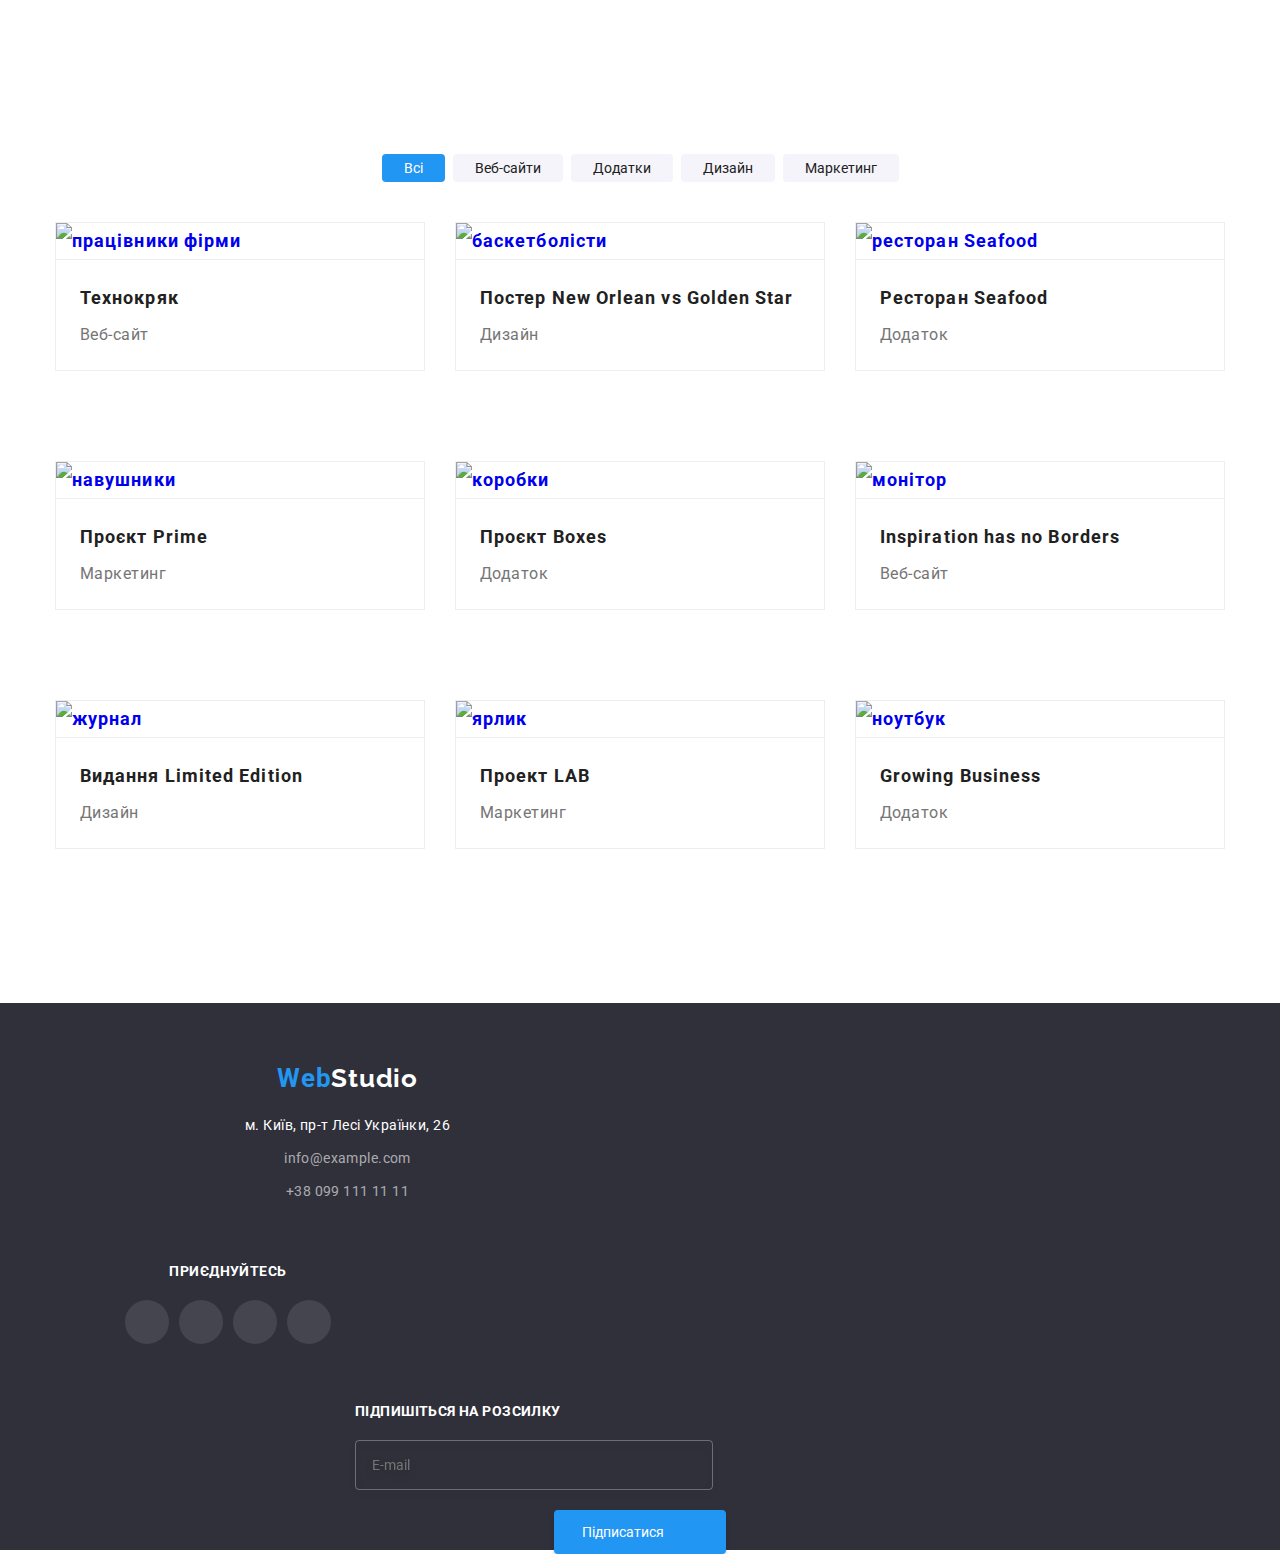
==== portfolio.html @ 823d855b "added footer" ====
<!DOCTYPE html>
<html lang="uk">
  <head>
    <meta charset="UTF-8" />
    <meta http-equiv="X-UA-Compatible" content="IE=edge" />
    <meta name="viewport" content="width=device-width, initial-scale=1.0" />
    <link rel="preconnect" href="https://fonts.googleapis.com" />
    <link rel="preconnect" href="https://fonts.gstatic.com" crossorigin />
    <link
      href="https://fonts.googleapis.com/css2?family=Oleo+Script&family=Raleway:wght@700&family=Roboto:wght@400;500;700;900&display=swap"
      rel="stylesheet"
    />
    <link
      rel="stylesheet"
      href="https://cdnjs.cloudflare.com/ajax/libs/modern-normalize/0.6.0/modern-normalize.min.css"
    />
    <link
      rel="stylesheet"
      href="https://cdnjs.cloudflare.com/ajax/libs/animate.css/4.1.1/animate.min.css"
    />

    <!-- <link rel="stylesheet" href="./css/styles.css" />-->
    <link rel="stylesheet" href="./css/main.min.css" />
    <title>Portfolio</title>
  </head>
  <!--Hero-->
  <body>
    <!-- <header class="header">
      <div class="container main-nav">
        <nav class="navigation">
          <a class="logo__header title--color-dark" href="index.html" lang="en"
            ><span class="current">Web</span>Studio</a
          >
          <ul class="navigation__list list">
            <li class="navigation__item-menu">
              <a href="./index.html" class="link navigation__link "
                ><span class="current-item">Студія</span></a
              >
            </li>
            <li class="navigation__item-menu">
              <a href="./portfolio.html" class="link navigation__link active">Портфоліо</a>
            </li>
            <li class="navigation__item-menu">
              <a href="#" class="link navigation__link">Контакти</a>
            </li>
          </ul>
        </nav>
        <ul class="contact list">
          <li class="contact__list">
            <a class="contact__mail-link link" href="mailto:info@devstudio.com">
              <svg class="contact__icon" width="16" height="12">
                <use href="./images/symbol-defs icons.svg#icon-envelope"></use>
              </svg>
              info@devstudio.com</a
            >
          </li>
          <li class="contact__list">
            <a class="contact__tel-link link" href="tel:+380961111111">
              <svg class="contact__icon" width="10" height="16">
                <use href="./images/symbol-defs icons.svg#icon-smartphone"></use>
              </svg>
              +38 096 111 11 11</a
            >
          </li>
        </ul>
      </div>
    </header> -->
    <main>
      <section class="section">
        <div class="container">
          <h2 class="vissually-hidden">Наш портфоліо</h2>
          <ul class="filter list">
            <li class="filter-item">
              <button class="button-filter-all" type="button">Всі</button>
            </li>
            <li class="filter-item">
              <button class="button-filter" type="button">Веб-сайти</button>
            </li>
            <li class="filter-item">
              <button class="button-filter" type="button">Додатки</button>
            </li>
            <li class="filter-item">
              <button class="button-filter" type="button">Дизайн</button>
            </li>
            <li class="filter-item">
              <button class="button-filter" type="button">Маркетинг</button>
            </li>
          </ul>
          <ul class="project list">
            <li class="project-list">
              <a class="project-img" href="#">
                <div class="project-top-list">
                  <img class="img" src="images/photo1.jpg" alt="працівники фірми" width="370" />
                  <p class="top-text">
                    Ресурс пропонує комплексні пропозиції з різним рівнем функціоналу та сервісів.
                    Все це дозволить відвідувачу отримати вичерпні відомості про компанію чи
                    приватну особу.
                  </p>
                </div>
                <div class="project-list-title">
                  <h2 class="project-title">Технокряк</h2>
                  <p class="project-text">Веб-сайт</p>
                </div>
              </a>
            </li>
            <li class="project-list">
              <a class="project-img" href="#">
                <div class="project-top-list">
                  <img class="img" src="images/photo2.jpg" alt="баскетболісти" width="370" />
                  <p class="top-text">
                    Ресурс пропонує комплексні пропозиції з різним рівнем функціоналу та сервісів.
                    Все це дозволить відвідувачу отримати вичерпні відомості про компанію чи
                    приватну особу.
                  </p>
                </div>
                <div class="project-list-title">
                  <h2 class="project-title">Постер New Orlean vs Golden Star</h2>
                  <p class="project-text">Дизайн</p>
                </div>
              </a>
            </li>
            <li class="project-list">
              <a class="project-img" href="#">
                <div class="project-top-list">
                  <img class="img" src="images/photo3.jpg" alt="ресторан Seafood" width="370" />
                  <p class="top-text">
                    Ресурс пропонує комплексні пропозиції з різним рівнем функціоналу та сервісів.
                    Все це дозволить відвідувачу отримати вичерпні відомості про компанію чи
                    приватну особу.
                  </p>
                </div>
                <div class="project-list-title">
                  <h2 class="project-title">Ресторан Seafood</h2>
                  <p class="project-text">Додаток</p>
                </div>
              </a>
            </li>
            <li class="project-list">
              <a class="project-img" href="#"
                ><div class="project-top-list">
                  <img class="img" src="images/photo4.jpg" alt="навушники" width="370" />
                  <p class="top-text">
                    Ресурс пропонує комплексні пропозиції з різним рівнем функціоналу та сервісів.
                    Все це дозволить відвідувачу отримати вичерпні відомості про компанію чи
                    приватну особу.
                  </p>
                </div>
                <div class="project-list-title">
                  <h2 class="project-title">Проєкт Prime</h2>
                  <p class="project-text">Маркетинг</p>
                </div>
              </a>
            </li>
            <li class="project-list">
              <a class="project-img" href="#">
                <div class="project-top-list">
                  <img class="img" src="images/photo5.jpg" alt="коробки" width="370" />
                  <p class="top-text">
                    Ресурс пропонує комплексні пропозиції з різним рівнем функціоналу та сервісів.
                    Все це дозволить відвідувачу отримати вичерпні відомості про компанію чи
                    приватну особу.
                  </p>
                </div>
                <div class="project-list-title">
                  <h2 class="project-title">Проєкт Boxes</h2>
                  <p class="project-text">Додаток</p>
                </div>
              </a>
            </li>
            <li class="project-list">
              <a class="project-img" href="#">
                <div class="project-top-list">
                  <img class="img" src="images/photo6.jpg" alt="монітор" width="370" />
                  <p class="top-text">
                    Ресурс пропонує комплексні пропозиції з різним рівнем функціоналу та сервісів.
                    Все це дозволить відвідувачу отримати вичерпні відомості про компанію чи
                    приватну особу.
                  </p>
                </div>
                <div class="project-list-title">
                  <h2 class="project-title">Inspiration has no Borders</h2>
                  <p class="project-text">Веб-сайт</p>
                </div>
              </a>
            </li>
            <li class="project-list">
              <a class="project-img" href="#">
                <div class="project-top-list">
                  <img class="img" src="images/photo7.jpg" alt="журнал" width="370" />
                  <p class="top-text">
                    Ресурс пропонує комплексні пропозиції з різним рівнем функціоналу та сервісів.
                    Все це дозволить відвідувачу отримати вичерпні відомості про компанію чи
                    приватну особу.
                  </p>
                </div>
                <div class="project-list-title">
                  <h2 class="project-title">Видання Limited Edition</h2>
                  <p class="project-text">Дизайн</p>
                </div>
              </a>
            </li>
            <li class="project-list">
              <a class="project-img" href="#">
                <div class="project-top-list">
                  <img class="img" src="images/photo8.jpg" alt="ярлик" width="370" />
                  <p class="top-text">
                    Ресурс пропонує комплексні пропозиції з різним рівнем функціоналу та сервісів.
                    Все це дозволить відвідувачу отримати вичерпні відомості про компанію чи
                    приватну особу.
                  </p>
                </div>
                <div class="project-list-title">
                  <h2 class="project-title">Проект LAB</h2>
                  <p class="project-text">Маркетинг</p>
                </div>
              </a>
            </li>
            <li class="project-list">
              <a class="project-img" href="#">
                <div class="project-top-list">
                  <img class="img" src="images/photo9.jpg" alt="ноутбук" width="370" />
                  <p class="top-text">
                    Ресурс пропонує комплексні пропозиції з різним рівнем функціоналу та сервісів.
                    Все це дозволить відвідувачу отримати вичерпні відомості про компанію чи
                    приватну особу.
                  </p>
                </div>
                <div class="project-list-title">
                  <h2 class="project-title">Growing Business</h2>
                  <p class="project-text">Додаток</p>
                </div>
              </a>
            </li>
          </ul>
        </div>
      </section>
    </main>
    <footer class="footer">
      <div class="container container-footer">
        <div class="container-contacts">
          <a class="site-logo-footer" href="index.html"
            ><span class="current">Web</span><span class="secondary-current">Studio</span></a
          >
          <address class="adress">
            <ul class="adress-list list">
              <li class="adress-item">
                <a
                  class="street"
                  href="https://www.google.com/maps/d/embed?mid=10uSM3H-mIU3GznYo2szRIEphczw&hl=en_US&ehbc=2E312F"
                  target="_blank"
                  rel="noopener noreferrer"
                  >м. Київ, пр-т Лесі Українки, 26</a
                >
              </li>
              <li class="adress-item">
                <a class="contacts" href="mailto:info@example.com">info@example.com</a>
              </li>
              <li class="adress-item">
                <a class="contacts" href="tel:+380991111111">+38 099 111 11 11</a>
              </li>
            </ul>
          </address>
        </div>
        <div class="container-social">
          <p class="social-text">Приєднуйтесь</p>
          <ul class="social-list list">
            <li class="soc-item link">
              <a href="@" class="soc-link">
                <svg class="soc-icon" width="20" height="20">
                  <use href="./images/symbol-defs icons.svg#icon-instagram"></use>
                </svg>
              </a>
            </li>
            <li class="soc-item link">
              <a href="@" class="soc-link">
                <svg class="soc-icon" width="20" height="20">
                  <use href="./images/symbol-defs icons.svg#icon-Twit"></use>
                </svg>
              </a>
            </li>
            <li class="soc-item link">
              <a href="@" class="soc-link">
                <svg class="soc-icon" width="20" height="20">
                  <use href="./images/symbol-defs icons.svg#icon-faceb"></use>
                </svg>
              </a>
            </li>
            <li class="soc-item link">
              <a href="@" class="soc-link">
                <svg class="soc-icon" width="20" height="20">
                  <use href="./images/symbol-defs icons.svg#icon-Linked"></use>
                </svg>
              </a>
            </li>
          </ul>
        </div>
        <div class="container-online">
          <p class="online-title">Підпишіться на розсилку</p>
          <form class="online-form">
            <input
              type="text"
              class="online-input"
              name="online-name"
              id="online-name"
              placeholder="E-mail"
            />
            <button type="submit" class="online-button">
              Підписатися
              <svg class="online-icon" width="24" height="24">
                <use href="./images/symbol-defs icons.svg#icon-icon-send"></use>
              </svg>
            </button>
          </form>
        </div>
      </div>
    </footer>
  </body>
</html>
---- css/main.min.css ----
body{font-family:"Roboto",sans-serif;letter-spacing:.03em;font-size:14px;font-weight:700;line-height:1.14;color:#212121}img{display:block;max-width:100%;height:auto}input{color:#fff}.vissually-hidden{position:absolute;width:1px;height:1px;margin:-1px;border:0;padding:0;white-space:nowrap;-webkit-clip-path:inset(100%);clip-path:inset(100%);clip:rect(0 0 0 0);overflow:hidden}.button{display:block;margin-left:auto;margin-right:auto;padding:10px 24px;border-radius:4px;max-width:200px;text-align:center;border:none;background-color:#2196f3;color:#fff;cursor:pointer;font-family:inherit;-webkit-transition:background-color 250ms cubic-bezier(0.4, 0, 0.2, 1);transition:background-color 250ms cubic-bezier(0.4, 0, 0.2, 1)}@media screen and (min-width: 1200px){.button{min-width:200px;padding:10px 32px}}.button:hover,.button:focus{background-color:#188ce8}.container{margin-left:auto;margin-right:auto;padding-left:15px;padding-right:15px;width:100%}@media screen and (min-width: 480px){.container{max-width:480px}}@media screen and (min-width: 768px){.container{max-width:768px}}@media screen and (min-width: 1200px){.container{max-width:1200px}}.current{color:#2196f3;font-family:"Roboto",sans-serif;font-weight:700;font-size:26px;line-height:1.19;letter-spacing:.03em}.img{display:block;max-width:100%;height:auto;background:#fff;border:1px solid #eee}.link{color:#212121;text-decoration:none}.list{padding:0;margin:0;list-style:none}@media screen and (min-width: 1200px){.section{padding-top:94px;padding-bottom:94px}}.adress{margin-top:20px;font-style:normal}@media screen and (max-width: 767px){.adress-list{display:-webkit-box;display:-ms-flexbox;display:flex;-webkit-box-orient:vertical;-webkit-box-direction:normal;-ms-flex-direction:column;flex-direction:column;-webkit-box-align:center;-ms-flex-align:center;align-items:center}}@media screen and (min-width: 768px){.adress-list{display:-webkit-box;display:-ms-flexbox;display:flex;-webkit-box-orient:vertical;-webkit-box-direction:normal;-ms-flex-direction:column;flex-direction:column;-webkit-box-align:center;-ms-flex-align:center;align-items:center}}@media screen and (min-width: 1200px){.adress-list{display:block;-webkit-box-orient:vertical;-webkit-box-direction:normal;-ms-flex-direction:column;flex-direction:column}}@media screen and (min-width: 1200px){.adress-item{margin-bottom:9px}.adress-item:last-child{margin-bottom:0px}}.street{color:#fff;font-weight:400;font-size:14px;line-height:1.71;letter-spacing:.03em;text-decoration:none}.contacts{color:rgba(255,255,255,.6);font-weight:400;font-size:14px;line-height:1.71;letter-spacing:.03em;text-decoration:none}@media screen and (max-width: 767px){.container-social{margin-bottom:60px}}@media screen and (min-width: 768px){.container-social{width:50%}}@media screen and (min-width: 1200px){.container-social{width:206px;margin-left:70px}}.social-text{margin-top:0px;margin-bottom:0px;width:206px;font-size:14px;line-height:1.14;letter-spacing:.03em;text-transform:uppercase;text-align:center;color:#fff}.social-list{display:-webkit-box;display:-ms-flexbox;display:flex;gap:10px;margin-top:20px}.soc-item{width:44px;height:44px}.soc-link{width:44px;height:44px;border-radius:50%;display:-webkit-box;display:-ms-flexbox;display:flex;-webkit-box-align:center;-ms-flex-align:center;align-items:center;-webkit-box-pack:center;-ms-flex-pack:center;justify-content:center;background:rgba(255,255,255,.1);-webkit-transition:background-color 250ms cubic-bezier(0.4, 0, 0.2, 1);transition:background-color 250ms cubic-bezier(0.4, 0, 0.2, 1)}.soc-link:hover,.soc-link:focus{background-color:#2196f3}.contact{margin-left:auto}.contact__list{display:-webkit-box;display:-ms-flexbox;display:flex;margin-right:50px;color:#757575;-webkit-box-align:center;-ms-flex-align:center;align-items:center;font-weight:500;font-size:14px;line-height:1.14;letter-spacing:.02em;-webkit-transition:color 250ms cubic-bezier(0.4, 0, 0.2, 1);transition:color 250ms cubic-bezier(0.4, 0, 0.2, 1)}.contact .contact__list:last-child{margin-right:0px}.contact__mail-link,.contact__tel-link{display:-webkit-box;display:-ms-flexbox;display:flex;-webkit-box-align:center;-ms-flex-align:center;align-items:center;padding:22px 6px;color:#757575;font-weight:500;font-size:14px;line-height:1.14;letter-spacing:.02em;-webkit-transition:color 250ms cubic-bezier(0.4, 0, 0.2, 1);transition:color 250ms cubic-bezier(0.4, 0, 0.2, 1)}.contact__mail-link:hover,.contact__mail-link:focus,.contact__tel-link:hover,.contact__tel-link:focus{color:#2196f3}.contact__icon{fill:currentColor;margin-right:10px;background-position:center;background-size:contain}.contact__icon:hover,.contact__icon:focus{color:#2196f3}.customers-title{margin-top:0px;margin-bottom:50px;font-size:28px;line-height:1.17;text-align:center;letter-spacing:.03em;color:#212121}.customers-list{display:-webkit-box;display:-ms-flexbox;display:flex;-ms-flex-wrap:wrap;flex-wrap:wrap;gap:30px;-webkit-box-align:center;-ms-flex-align:center;align-items:center;-webkit-box-pack:center;-ms-flex-pack:center;justify-content:center;margin-bottom:60px}.customers-item{width:calc((100% - 30px)/2)}@media screen and (min-width: 768px){.customers-item{width:calc((100% - 180px)/3)}}@media screen and (min-width: 1200px){.customers-item{width:170px}}.clients-link{width:100%;height:92px;display:-webkit-box;display:-ms-flexbox;display:flex;-webkit-box-align:center;-ms-flex-align:center;align-items:center;-webkit-box-pack:center;-ms-flex-pack:center;justify-content:center;border:1px solid #afb1b8;color:#afb1b8;border-radius:4px;-webkit-transition:border-color 250ms cubic-bezier(0.4, 0, 0.2, 1),color 250ms cubic-bezier(0.4, 0, 0.2, 1);transition:border-color 250ms cubic-bezier(0.4, 0, 0.2, 1),color 250ms cubic-bezier(0.4, 0, 0.2, 1)}.clients-link:hover,.clients-link:focus{border-color:#2196f3;color:#2196f3}.clients-icon{fill:currentColor}.feature__list{width:270px}.feature{padding-top:60px;padding-bottom:60px;display:-webkit-box;display:-ms-flexbox;display:flex;-ms-flex-wrap:wrap;flex-wrap:wrap;gap:30px}@media screen and (min-width: 1200px){.feature{padding-top:94px;padding-bottom:94px}}.feature .title{margin-top:30px;font-weight:700;font-size:14px;line-height:1.14;text-align:center;letter-spacing:.03em;text-transform:uppercase}@media screen and (max-width: 767px){.feature .title{text-align:center}}@media screen and (min-width: 768px){.feature .feature__list-astronaut,.feature .feature__list-diagram,.feature .feature__list-clock,.feature .feature__list-antenna{width:calc((100% - 30px)/2)}}@media screen and (min-width: 1200px){.feature .feature__list-astronaut,.feature .feature__list-diagram,.feature .feature__list-clock,.feature .feature__list-antenna{width:calc((100% - 90px)/4)}}.feature .text{margin-top:10px;margin-bottom:0px;color:#757575;font-weight:400;font-size:14px;line-height:1.71;letter-spacing:.03em}.feature__item{display:-webkit-box;display:-ms-flexbox;display:flex;-webkit-box-pack:center;-ms-flex-pack:center;justify-content:center;-webkit-box-align:center;-ms-flex-align:center;align-items:center;width:100%;height:auto;background-color:#f5f4fa}.filter{display:-webkit-box;display:-ms-flexbox;display:flex;-ms-flex-wrap:wrap;flex-wrap:wrap;-webkit-column-gap:8px;-moz-column-gap:8px;column-gap:8px;row-gap:15px;margin-top:60px;margin-bottom:40px}@media screen and (min-width: 768px){.filter{-webkit-box-pack:center;-ms-flex-pack:center;justify-content:center}}.button-filter-all{padding:6px 22px;text-align:center;border:none;color:#fff;background-color:#2196f3;cursor:pointer;border-radius:4px;font-family:inherit;-webkit-transition:-webkit-box-shadow 250ms cubic-bezier(0.4, 0, 0.2, 1);transition:-webkit-box-shadow 250ms cubic-bezier(0.4, 0, 0.2, 1);transition:box-shadow 250ms cubic-bezier(0.4, 0, 0.2, 1);transition:box-shadow 250ms cubic-bezier(0.4, 0, 0.2, 1), -webkit-box-shadow 250ms cubic-bezier(0.4, 0, 0.2, 1)}.button-filter-all:hover,.button-filter-all:focus{-webkit-box-shadow:0px 3px 1px rgba(0,0,0,.1),0px 1px 2px rgba(0,0,0,.08),0px 2px 2px rgba(0,0,0,.12);box-shadow:0px 3px 1px rgba(0,0,0,.1),0px 1px 2px rgba(0,0,0,.08),0px 2px 2px rgba(0,0,0,.12)}.button-filter{padding:6px 22px;border:none;cursor:pointer;font-family:inherit;border-radius:4px;color:#212121;background-color:#f5f4fa;-webkit-transition:color 250ms cubic-bezier(0.4, 0, 0.2, 1),background-color 250ms cubic-bezier(0.4, 0, 0.2, 1),-webkit-box-shadow 250ms 250ms cubic-bezier(0.4, 0, 0.2, 1);transition:color 250ms cubic-bezier(0.4, 0, 0.2, 1),background-color 250ms cubic-bezier(0.4, 0, 0.2, 1),-webkit-box-shadow 250ms 250ms cubic-bezier(0.4, 0, 0.2, 1);transition:color 250ms cubic-bezier(0.4, 0, 0.2, 1),background-color 250ms cubic-bezier(0.4, 0, 0.2, 1),box-shadow 250ms 250ms cubic-bezier(0.4, 0, 0.2, 1);transition:color 250ms cubic-bezier(0.4, 0, 0.2, 1),background-color 250ms cubic-bezier(0.4, 0, 0.2, 1),box-shadow 250ms 250ms cubic-bezier(0.4, 0, 0.2, 1),-webkit-box-shadow 250ms 250ms cubic-bezier(0.4, 0, 0.2, 1)}.button-filter:hover,.button-filter:focus{border:none;cursor:pointer;font-family:inherit;border-radius:4px;color:#fff;background-color:#2196f3;-webkit-box-shadow:0px 3px 1px rgba(0,0,0,.1),0px 1px 2px rgba(0,0,0,.08),0px 2px 2px rgba(0,0,0,.12);box-shadow:0px 3px 1px rgba(0,0,0,.1),0px 1px 2px rgba(0,0,0,.08),0px 2px 2px rgba(0,0,0,.12)}.footer{padding-top:60px;padding-bottom:60px;background-color:#2f303a}.container-footer{display:-webkit-box;display:-ms-flexbox;display:flex}@media screen and (max-width: 767px){.container-footer{-webkit-box-orient:vertical;-webkit-box-direction:normal;-ms-flex-direction:column;flex-direction:column;-webkit-box-align:center;-ms-flex-align:center;align-items:center}}@media screen and (min-width: 768px){.container-footer{-ms-flex-wrap:wrap;flex-wrap:wrap;text-align:center}}@media screen and (min-width: 1200px){.container-footer{-webkit-box-align:baseline;-ms-flex-align:baseline;align-items:baseline}}@media screen and (max-width: 767px){.container-contacts{margin:0 auto 60px}}@media screen and (min-width: 768px){.container-contacts,.container-social{-ms-flex-preferred-size:50%;flex-basis:50%;margin-bottom:60px}}.site-logo-footer{color:rgba(0,0,0,0)}@media screen and (max-width: 767px){.site-logo-footer{font-family:"Raleway",sans-serif;font-weight:700;font-size:24px;line-height:1.17;letter-spacing:.03em;text-align:center}}@media screen and (min-width: 1200px){.site-logo-footer{font-family:"Raleway",sans-serif;font-weight:700;font-size:26px;line-height:1.19;letter-spacing:.03em;text-align:left;text-decoration:none}}.secondary-current{color:#fff;font-family:"Raleway",sans-serif;font-weight:700;font-size:26px;line-height:1.19;letter-spacing:.03em}.modal-form{width:448px;height:342px;margin-bottom:10px}.form-label{padding-bottom:2px;font-weight:400;font-size:12px;line-height:1.16px;color:#757575}.form-field:not(:last-child){margin-bottom:0}.modal-input{position:relative;margin-bottom:10px;margin-top:4px}.form-input{width:100%;height:40px;padding:0 0 0 42px;font-weight:400;font-size:16px;line-height:1;color:#757575;border:1px solid rgba(33,33,33,.2);border-radius:4px;outline:rgba(0,0,0,0);-webkit-transition:border 250ms cubic-bezier(0.4, 0, 0.2, 1);transition:border 250ms cubic-bezier(0.4, 0, 0.2, 1)}.form-input:focus{border-color:#2196f3}.modal-icon{position:absolute;left:12px;top:50%;fill:#212121;-webkit-transform:translateY(-50%);transform:translateY(-50%);-webkit-transition:fill 250ms cubic-bezier(0.4, 0, 0.2, 1);transition:fill 250ms cubic-bezier(0.4, 0, 0.2, 1)}.form-input:focus+.modal-icon{fill:#2196f3}.form-text{width:100%;height:120px;margin-top:4px;border-radius:4px;resize:none;padding:12px 16px;font-weight:400;font-size:12px;line-height:1.16;color:rgba(117,117,117,.5);border:1px solid rgba(33,33,33,.2);border-radius:4px;outline:rgba(0,0,0,0);-webkit-transition:border 250ms cubic-bezier(0.4, 0, 0.2, 1);transition:border 250ms cubic-bezier(0.4, 0, 0.2, 1)}.form-text:focus{border-color:#2196f3}.form-text:focus:placeholder{font-weight:400;font-size:12px;line-height:1.16;letter-spacing:.01em;color:rgba(117,117,117,.5)}.check-text{position:relative;display:-webkit-box;display:-ms-flexbox;display:flex;-webkit-box-align:center;-ms-flex-align:center;align-items:center;-webkit-box-pack:center;-ms-flex-pack:center;justify-content:center;margin-top:20px;font-weight:400;font-size:14px;line-height:1.71;color:#757575}.icon-checkbox{display:inline-block;width:16px;height:15px;margin-right:10px;border:2px solid #212121;border-radius:2px;-webkit-transition:background-color 250ms cubic-bezier(0.4, 0, 0.2, 1),border-color 250ms cubic-bezier(0.4, 0, 0.2, 1);transition:background-color 250ms cubic-bezier(0.4, 0, 0.2, 1),border-color 250ms cubic-bezier(0.4, 0, 0.2, 1)}.modal-check:focus+.icon-checkbox{border-color:2px solid var(--current-color)}.modal-check:checked+.icon-checkbox{background-color:#2196f3;border:#2196f3}.icon-check{position:absolute;display:block;width:16px;height:15px;top:50%;opacity:0;margin-right:8px;border-radius:2px;-webkit-transform:translateY(-50%);transform:translateY(-50%);-webkit-transition:background-color 250ms cubic-bezier(0.4, 0, 0.2, 1),border-color 250ms cubic-bezier(0.4, 0, 0.2, 1);transition:background-color 250ms cubic-bezier(0.4, 0, 0.2, 1),border-color 250ms cubic-bezier(0.4, 0, 0.2, 1)}.modal-check:checked+.icon-checkbox .icon-check{opacity:1}.check-link{color:#2196f3}.button-check{display:block;margin-left:auto;margin-right:auto;margin-top:20px;padding:10px 52px;border-radius:4px;min-width:200px;text-align:center;border:none;cursor:pointer;font-size:16px;line-height:1.88;letter-spacing:.06em;color:#fff;background-color:#2196f3;-webkit-box-shadow:0px 4px 4px rgba(0,0,0,.15);box-shadow:0px 4px 4px rgba(0,0,0,.15);-webkit-transition:background-color 250ms cubic-bezier(0.4, 0, 0.2, 1);transition:background-color 250ms cubic-bezier(0.4, 0, 0.2, 1)}.button-check:hover,.button-check:focus{background-color:#188ce8}.header{border-bottom:1px solid #ececec;background-color:#fff}.header .main-nav{display:-webkit-box;display:-ms-flexbox;display:flex;-webkit-box-align:center;-ms-flex-align:center;align-items:center}.backdrop{position:fixed;top:0;width:100%;height:100%;background:rgba(0,0,0,.2);-webkit-transition:opacity 250ms cubic-bezier(0.4, 0, 0.2, 1),visibility 250ms cubic-bezier(0.4, 0, 0.2, 1);transition:opacity 250ms cubic-bezier(0.4, 0, 0.2, 1),visibility 250ms cubic-bezier(0.4, 0, 0.2, 1)}.is-hidden{visibility:hidden;opacity:0;pointer-events:none}.modal{position:absolute;top:50%;left:50%;width:528px;min-height:581px;-webkit-transform:translate(-50%, -50%) scale(1);transform:translate(-50%, -50%) scale(1);-webkit-transition:-webkit-transform 250ms cubic-bezier(0.4, 0, 0.2, 1);transition:-webkit-transform 250ms cubic-bezier(0.4, 0, 0.2, 1);transition:transform 250ms cubic-bezier(0.4, 0, 0.2, 1);transition:transform 250ms cubic-bezier(0.4, 0, 0.2, 1), -webkit-transform 250ms cubic-bezier(0.4, 0, 0.2, 1);background:#fff;-webkit-box-shadow:0px 3px 1px rgba(0,0,0,.1),0px 1px 2px rgba(0,0,0,.08),0px 2px 2px rgba(0,0,0,.12);box-shadow:0px 3px 1px rgba(0,0,0,.1),0px 1px 2px rgba(0,0,0,.08),0px 2px 2px rgba(0,0,0,.12);border-radius:4px;padding:40px}.backdrop.is-hidden .modal{-webkit-transform:translate(-50%, -50%) scale(0);transform:translate(-50%, -50%) scale(0)}.modal-close{position:absolute;right:8px;top:8px;width:30px;height:30px;background:rgba(0,0,0,0);border:1px solid rgba(0,0,0,.1);border-radius:50%;display:-webkit-box;display:-ms-flexbox;display:flex;-webkit-box-align:center;-ms-flex-align:center;align-items:center;justify-items:center;cursor:pointer;-webkit-transition:color 250ms cubic-bezier(0.4, 0, 0.2, 1);transition:color 250ms cubic-bezier(0.4, 0, 0.2, 1);fill:currentColor}.modal-close:hover,.modal-close:focus{color:#2196f3}.modal-title{margin-top:0px;margin-bottom:12px;font-weight:700;font-size:20px;line-height:1.15;text-align:center;color:#212121}.navigation,.navigation__list{display:-webkit-box;display:-ms-flexbox;display:flex}.navigation .link,.navigation__list .link{display:block;padding-top:32px;padding-bottom:32px}.navigation .current-item,.navigation__list .current-item{color:#2196f3;font-size:14px;line-height:1.14}.navigation .navigation__link,.navigation__list .navigation__link{color:#212121;font-weight:500;font-size:14px;line-height:1.14;letter-spacing:.02em;-webkit-transition:color 250ms cubic-bezier(0.4, 0, 0.2, 1);transition:color 250ms cubic-bezier(0.4, 0, 0.2, 1)}.navigation .navigation__link:hover,.navigation .navigation__link:focus,.navigation__list .navigation__link:hover,.navigation__list .navigation__link:focus{color:#2196f3}.navigation__item-menu{margin-right:50px}.navigation__item-menu:last-child{margin-right:0px}.navigation>.logo__header{margin-right:93px;padding-top:24px;padding-bottom:25px;font-family:"Raleway",sans-serif;font-weight:700;font-size:26px;line-height:1.19;letter-spacing:.03em;text-align:left;text-decoration:none}.active{position:relative}.active:after{position:absolute;left:0;bottom:0;content:"";width:100%;height:4px;border-radius:2px;background-color:#2196f3}@media screen and (max-width: 767px){.container-online{width:100%}}@media screen and (min-width: 768px){.container-online{margin:0 auto}}@media screen and (min-width: 1200px){.container-online{width:570px;height:86px;margin-left:auto}}.online-title{font-weight:700;font-size:14px;line-height:1.14;letter-spacing:.03em;text-transform:uppercase;color:#fff;margin-top:0;margin-bottom:20px}@media screen and (min-width: 1200px){.online-title{text-align:start}}.online-form{display:-webkit-box;display:-ms-flexbox;display:flex}@media screen and (max-width: 767px){.online-form{-webkit-box-orient:vertical;-webkit-box-direction:normal;-ms-flex-direction:column;flex-direction:column}}@media screen and (min-width: 768px){.online-form{-webkit-box-orient:vertical;-webkit-box-direction:normal;-ms-flex-direction:column;flex-direction:column}}@media screen and (min-width: 1200px){.online-form{-webkit-box-pack:end;-ms-flex-pack:end;justify-content:flex-end}}.online-input{border:1px solid rgba(255,255,255,.3);-webkit-filter:drop-shadow(0px 4px 4px rgba(0, 0, 0, 0.15));filter:drop-shadow(0px 4px 4px rgba(0, 0, 0, 0.15));border-radius:4px;background-color:rgba(0,0,0,0)}@media screen and (max-width: 767px){.online-input{width:100%;height:50px;margin-bottom:20px}}@media screen and (min-width: 768px){.online-input{width:450px;height:50px;margin-bottom:20px}}@media screen and (min-width: 1200px){.online-input{width:358px;height:50px;padding-left:16px;padding-top:15px;padding-bottom:15px;margin-right:12px}}.online-input:placeholder{width:100%;font-weight:400;font-size:16px;line-height:1.26;letter-spacing:.03em;color:rgba(255,255,255,.6)}.online-input:focus{border-color:#fff}.online-inputt:focus::-webkit-input-placeholder{color:#fff}.online-inputt:focus::-moz-placeholder{color:#fff}.online-inputt:focus:-ms-input-placeholder{color:#fff}.online-inputt:focus::-ms-input-placeholder{color:#fff}.online-inputt:focus::placeholder{color:#fff}.online-button{display:-webkit-box;display:-ms-flexbox;display:flex;-webkit-box-align:center;-ms-flex-align:center;align-items:center;-webkit-box-pack:center;-ms-flex-pack:center;justify-content:center;text-align:center;padding:10px 28px;border-radius:4px;max-width:200px;margin:0 auto;border:none;-webkit-box-shadow:0px 4px 4px rgba(0,0,0,.15);box-shadow:0px 4px 4px rgba(0,0,0,.15);background-color:#2196f3;color:#fff;cursor:pointer;font-family:inherit;-webkit-transition:background-color 250ms cubic-bezier(0.4, 0, 0.2, 1);transition:background-color 250ms cubic-bezier(0.4, 0, 0.2, 1)}.online-button:hover,.online-button:focus{background-color:#188ce8}.online-icon{margin-left:10px;margin-right:0}.flex-filter{margin-bottom:50px}.project{display:-webkit-box;display:-ms-flexbox;display:flex;-ms-flex-wrap:wrap;flex-wrap:wrap;gap:30px;margin:0px;padding:0px}.project-list{max-width:450px;margin-bottom:60px;color:#212121;font-size:18px;line-height:2;letter-spacing:.06em}@media screen and (min-width: 768px){.project-list{width:calc((100% - 30px)/2)}}@media screen and (min-width: 1200px){.project-list{width:calc((100% - 60px)/3)}}.project-top-list{position:relative;overflow:hidden}.top-text{position:absolute;top:0;left:0;width:100%;height:100%;padding:63px 24px;margin:0;font-weight:400;font-size:18px;line-height:1.56;color:#fff;background-color:rgba(33,150,243,.9);-webkit-transform:translateY(100%);transform:translateY(100%);-webkit-transition:-webkit-transform 250ms linear;transition:-webkit-transform 250ms linear;transition:transform 250ms linear;transition:transform 250ms linear, -webkit-transform 250ms linear}.project-list:hover .top-text{-webkit-transform:translateY(0);transform:translateY(0)}.project-img{text-decoration:none;-webkit-transition:-webkit-box-shadow 250ms cubic-bezier(0.4, 0, 0.2, 1);transition:-webkit-box-shadow 250ms cubic-bezier(0.4, 0, 0.2, 1);transition:box-shadow 250ms cubic-bezier(0.4, 0, 0.2, 1);transition:box-shadow 250ms cubic-bezier(0.4, 0, 0.2, 1), -webkit-box-shadow 250ms cubic-bezier(0.4, 0, 0.2, 1)}.project-img:hover,.project-img:focus{-webkit-box-shadow:0px 3px 1px rgba(0,0,0,.1),0px 1px 2px rgba(0,0,0,.08),0px 2px 2px rgba(0,0,0,.12);box-shadow:0px 3px 1px rgba(0,0,0,.1),0px 1px 2px rgba(0,0,0,.08),0px 2px 2px rgba(0,0,0,.12)}@media screen and (min-width: 768px){.project-img{display:-webkit-box;display:-ms-flexbox;display:flex;-webkit-box-orient:vertical;-webkit-box-direction:normal;-ms-flex-direction:column;flex-direction:column;height:100%}}.project-list-title{border-right:1px solid #eee;border-bottom:1px solid #eee;border-left:1px solid #eee;padding:20px 24px;-webkit-box-flex:1;-ms-flex-positive:1;flex-grow:1}.project-title{margin:0px;margin-bottom:4px;color:#212121;font-weight:700;font-size:18px;line-height:2;letter-spacing:.06em}.project-text{margin:0px;color:#757575;font-weight:400;font-size:16px;line-height:1.88;letter-spacing:.03em}.team__socials{display:-webkit-box;display:-ms-flexbox;display:flex;-webkit-box-pack:center;-ms-flex-pack:center;justify-content:center;gap:10px;margin-top:16px}.team__social-link{width:44px;height:44px;border-radius:50%;display:-webkit-box;display:-ms-flexbox;display:flex;-webkit-box-align:center;-ms-flex-align:center;align-items:center;-webkit-box-pack:center;-ms-flex-pack:center;justify-content:center;color:#afb1b8;-webkit-transition:color 250ms cubic-bezier(0.4, 0, 0.2, 1),background-color 250ms cubic-bezier(0.4, 0, 0.2, 1);transition:color 250ms cubic-bezier(0.4, 0, 0.2, 1),background-color 250ms cubic-bezier(0.4, 0, 0.2, 1)}.team__social-link:hover,.team__social-link:focus{background-color:#2196f3;color:#fff}.team__social-network{width:44px;height:44px}.team__social-icon{fill:currentColor}.team{padding-top:60px;padding-bottom:60px;background-color:#f5f4fa}.title{margin-top:0px;margin-bottom:0px}.team__title{margin-top:0;margin-bottom:30px;font-size:28px;line-height:1.17;text-align:center;letter-spacing:.03em}.title--color-dark{color:#212121}.team__list{display:-webkit-box;display:-ms-flexbox;display:flex;-ms-flex-wrap:wrap;flex-wrap:wrap;gap:30px;-webkit-box-pack:center;-ms-flex-pack:center;justify-content:center;-webkit-box-align:center;-ms-flex-align:center;align-items:center}.team__item{background-color:#fff;-webkit-box-shadow:0px 3px 1px rgba(0,0,0,.1),0px 1px 2px rgba(0,0,0,.08),0px 2px 2px rgba(0,0,0,.12);box-shadow:0px 3px 1px rgba(0,0,0,.1),0px 1px 2px rgba(0,0,0,.08),0px 2px 2px rgba(0,0,0,.12);border-radius:0px 0px 4px 4px}@media screen and (min-width: 768px){.team__item{width:calc((100% - 30px)/2)}}@media screen and (min-width: 1200px){.team__item{width:calc((100% - 90px)/4)}}.team__item img{width:auto}.team__name-img{padding-top:30px;padding-bottom:30px}.name{margin-top:0px;margin-bottom:10px;color:#212121;font-weight:500;font-size:16px;line-height:1.18;text-align:center;letter-spacing:.03em}.team__position{margin:0px;color:#757575;font-weight:400;font-size:16px;line-height:1.18;text-align:center;letter-spacing:.03em}.section__title-main{background-image:-webkit-gradient(linear, left top, left bottom, from(rgba(47, 48, 58, 0.4)), to(rgba(47, 48, 58, 0.4))),url(../images/hero.jpg);background-image:linear-gradient(rgba(47, 48, 58, 0.4), rgba(47, 48, 58, 0.4)),url(../images/hero.jpg);background-repeat:no-repeat;background-position:center;background-size:cover}@media screen and (max-width: 767px){.section__title-main{width:100%;padding:118px 0px}}@media screen and (min-width: 768px){.section__title-main{padding:118px 0}}@media screen and (min-width: 1200px){.section__title-main{max-width:1600px;height:600px;margin-left:auto;margin-right:auto;padding:200px 0}}.container__title-main{margin-left:auto;margin-right:auto;margin-bottom:0px;padding-left:15px;padding-right:15px;max-width:100%}@media screen and (min-width: 768px){.container__title-main{width:768px}}@media screen and (min-width: 1200px){.container__title-main{width:1200px}}.main__title{margin-top:0;margin-bottom:30px;margin-left:auto;margin-right:auto;font-family:"Roboto","Roboto",sans-serif;font-weight:900;font-size:22px;line-height:1.61;letter-spacing:.06em;text-align:center;text-transform:uppercase}@media screen and (min-width: 480px){.main__title{font-size:26px;line-height:1.61;max-width:360px}}@media screen and (min-width: 768px){.main__title{max-width:360px}}@media screen and (min-width: 1200px){.main__title{max-width:696px;font-size:44px;line-height:1.36}}.title{margin-top:0px;margin-bottom:0px}.title--color-light{color:#fff}.work{padding-top:0px;padding-bottom:94px}.work__list{display:-webkit-box;display:-ms-flexbox;display:flex;-webkit-column-gap:30px;-moz-column-gap:30px;column-gap:30px;text-decoration:none}.work__item{display:block}.work__title-label{position:relative;bottom:0}.work__text{position:absolute;bottom:0;padding-top:27px;padding-bottom:27px;margin:0;height:70px;width:370px;font-size:14px;line-height:16px;text-align:center;letter-spacing:.03em;text-transform:uppercase;background:rgba(47,48,58,.8)}.about-work{margin-top:0px;margin-bottom:50px;font-weight:700;font-size:36px;line-height:1.16;text-align:center;letter-spacing:.03em}/*# sourceMappingURL=main.min.css.map */
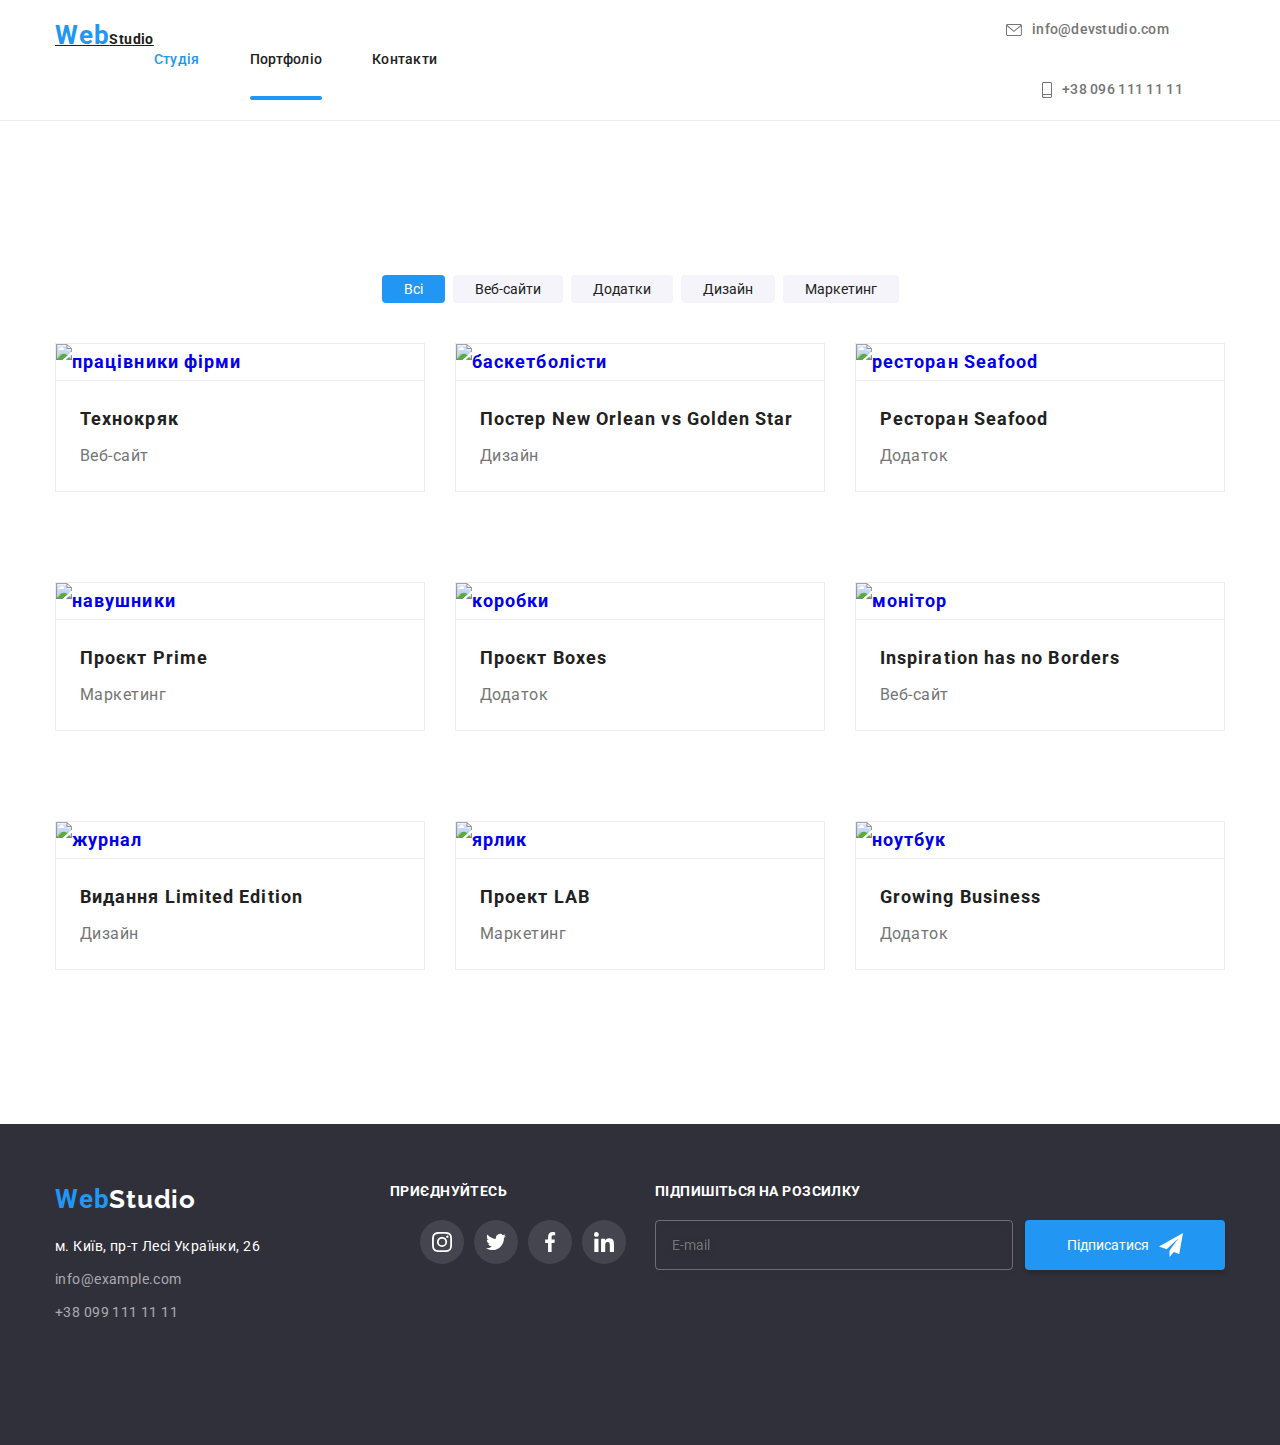
==== commit c59de508: "added mobile-menu" ====
--- a/portfolio.html
+++ b/portfolio.html
@@ -25,7 +25,7 @@
   </head>
   <!--Hero-->
   <body>
-    <!-- <header class="header">
+    <header class="header">
       <div class="container main-nav">
         <nav class="navigation">
           <a class="logo__header title--color-dark" href="index.html" lang="en"
@@ -33,7 +33,7 @@
           >
           <ul class="navigation__list list">
             <li class="navigation__item-menu">
-              <a href="./index.html" class="link navigation__link "
+              <a href="./index.html" class="link navigation__link"
                 ><span class="current-item">Студія</span></a
               >
             </li>
@@ -64,7 +64,7 @@
           </li>
         </ul>
       </div>
-    </header> -->
+    </header>
     <main>
       <section class="section">
         <div class="container">
--- a/css/main.min.css
+++ b/css/main.min.css
@@ -1 +1 @@
-body{font-family:"Roboto",sans-serif;letter-spacing:.03em;font-size:14px;font-weight:700;line-height:1.14;color:#212121}img{display:block;max-width:100%;height:auto}input{color:#fff}.vissually-hidden{position:absolute;width:1px;height:1px;margin:-1px;border:0;padding:0;white-space:nowrap;-webkit-clip-path:inset(100%);clip-path:inset(100%);clip:rect(0 0 0 0);overflow:hidden}.button{display:block;margin-left:auto;margin-right:auto;padding:10px 24px;border-radius:4px;max-width:200px;text-align:center;border:none;background-color:#2196f3;color:#fff;cursor:pointer;font-family:inherit;-webkit-transition:background-color 250ms cubic-bezier(0.4, 0, 0.2, 1);transition:background-color 250ms cubic-bezier(0.4, 0, 0.2, 1)}@media screen and (min-width: 1200px){.button{min-width:200px;padding:10px 32px}}.button:hover,.button:focus{background-color:#188ce8}.container{margin-left:auto;margin-right:auto;padding-left:15px;padding-right:15px;width:100%}@media screen and (min-width: 480px){.container{max-width:480px}}@media screen and (min-width: 768px){.container{max-width:768px}}@media screen and (min-width: 1200px){.container{max-width:1200px}}.current{color:#2196f3;font-family:"Roboto",sans-serif;font-weight:700;font-size:26px;line-height:1.19;letter-spacing:.03em}.img{display:block;max-width:100%;height:auto;background:#fff;border:1px solid #eee}.link{color:#212121;text-decoration:none}.list{padding:0;margin:0;list-style:none}@media screen and (min-width: 1200px){.section{padding-top:94px;padding-bottom:94px}}.adress{margin-top:20px;font-style:normal}@media screen and (max-width: 767px){.adress-list{display:-webkit-box;display:-ms-flexbox;display:flex;-webkit-box-orient:vertical;-webkit-box-direction:normal;-ms-flex-direction:column;flex-direction:column;-webkit-box-align:center;-ms-flex-align:center;align-items:center}}@media screen and (min-width: 768px){.adress-list{display:-webkit-box;display:-ms-flexbox;display:flex;-webkit-box-orient:vertical;-webkit-box-direction:normal;-ms-flex-direction:column;flex-direction:column;-webkit-box-align:center;-ms-flex-align:center;align-items:center}}@media screen and (min-width: 1200px){.adress-list{display:block;-webkit-box-orient:vertical;-webkit-box-direction:normal;-ms-flex-direction:column;flex-direction:column}}@media screen and (min-width: 1200px){.adress-item{margin-bottom:9px}.adress-item:last-child{margin-bottom:0px}}.street{color:#fff;font-weight:400;font-size:14px;line-height:1.71;letter-spacing:.03em;text-decoration:none}.contacts{color:rgba(255,255,255,.6);font-weight:400;font-size:14px;line-height:1.71;letter-spacing:.03em;text-decoration:none}@media screen and (max-width: 767px){.container-social{margin-bottom:60px}}@media screen and (min-width: 768px){.container-social{width:50%}}@media screen and (min-width: 1200px){.container-social{width:206px;margin-left:70px}}.social-text{margin-top:0px;margin-bottom:0px;width:206px;font-size:14px;line-height:1.14;letter-spacing:.03em;text-transform:uppercase;text-align:center;color:#fff}.social-list{display:-webkit-box;display:-ms-flexbox;display:flex;gap:10px;margin-top:20px}.soc-item{width:44px;height:44px}.soc-link{width:44px;height:44px;border-radius:50%;display:-webkit-box;display:-ms-flexbox;display:flex;-webkit-box-align:center;-ms-flex-align:center;align-items:center;-webkit-box-pack:center;-ms-flex-pack:center;justify-content:center;background:rgba(255,255,255,.1);-webkit-transition:background-color 250ms cubic-bezier(0.4, 0, 0.2, 1);transition:background-color 250ms cubic-bezier(0.4, 0, 0.2, 1)}.soc-link:hover,.soc-link:focus{background-color:#2196f3}.contact{margin-left:auto}.contact__list{display:-webkit-box;display:-ms-flexbox;display:flex;margin-right:50px;color:#757575;-webkit-box-align:center;-ms-flex-align:center;align-items:center;font-weight:500;font-size:14px;line-height:1.14;letter-spacing:.02em;-webkit-transition:color 250ms cubic-bezier(0.4, 0, 0.2, 1);transition:color 250ms cubic-bezier(0.4, 0, 0.2, 1)}.contact .contact__list:last-child{margin-right:0px}.contact__mail-link,.contact__tel-link{display:-webkit-box;display:-ms-flexbox;display:flex;-webkit-box-align:center;-ms-flex-align:center;align-items:center;padding:22px 6px;color:#757575;font-weight:500;font-size:14px;line-height:1.14;letter-spacing:.02em;-webkit-transition:color 250ms cubic-bezier(0.4, 0, 0.2, 1);transition:color 250ms cubic-bezier(0.4, 0, 0.2, 1)}.contact__mail-link:hover,.contact__mail-link:focus,.contact__tel-link:hover,.contact__tel-link:focus{color:#2196f3}.contact__icon{fill:currentColor;margin-right:10px;background-position:center;background-size:contain}.contact__icon:hover,.contact__icon:focus{color:#2196f3}.customers-title{margin-top:0px;margin-bottom:50px;font-size:28px;line-height:1.17;text-align:center;letter-spacing:.03em;color:#212121}.customers-list{display:-webkit-box;display:-ms-flexbox;display:flex;-ms-flex-wrap:wrap;flex-wrap:wrap;gap:30px;-webkit-box-align:center;-ms-flex-align:center;align-items:center;-webkit-box-pack:center;-ms-flex-pack:center;justify-content:center;margin-bottom:60px}.customers-item{width:calc((100% - 30px)/2)}@media screen and (min-width: 768px){.customers-item{width:calc((100% - 180px)/3)}}@media screen and (min-width: 1200px){.customers-item{width:170px}}.clients-link{width:100%;height:92px;display:-webkit-box;display:-ms-flexbox;display:flex;-webkit-box-align:center;-ms-flex-align:center;align-items:center;-webkit-box-pack:center;-ms-flex-pack:center;justify-content:center;border:1px solid #afb1b8;color:#afb1b8;border-radius:4px;-webkit-transition:border-color 250ms cubic-bezier(0.4, 0, 0.2, 1),color 250ms cubic-bezier(0.4, 0, 0.2, 1);transition:border-color 250ms cubic-bezier(0.4, 0, 0.2, 1),color 250ms cubic-bezier(0.4, 0, 0.2, 1)}.clients-link:hover,.clients-link:focus{border-color:#2196f3;color:#2196f3}.clients-icon{fill:currentColor}.feature__list{width:270px}.feature{padding-top:60px;padding-bottom:60px;display:-webkit-box;display:-ms-flexbox;display:flex;-ms-flex-wrap:wrap;flex-wrap:wrap;gap:30px}@media screen and (min-width: 1200px){.feature{padding-top:94px;padding-bottom:94px}}.feature .title{margin-top:30px;font-weight:700;font-size:14px;line-height:1.14;text-align:center;letter-spacing:.03em;text-transform:uppercase}@media screen and (max-width: 767px){.feature .title{text-align:center}}@media screen and (min-width: 768px){.feature .feature__list-astronaut,.feature .feature__list-diagram,.feature .feature__list-clock,.feature .feature__list-antenna{width:calc((100% - 30px)/2)}}@media screen and (min-width: 1200px){.feature .feature__list-astronaut,.feature .feature__list-diagram,.feature .feature__list-clock,.feature .feature__list-antenna{width:calc((100% - 90px)/4)}}.feature .text{margin-top:10px;margin-bottom:0px;color:#757575;font-weight:400;font-size:14px;line-height:1.71;letter-spacing:.03em}.feature__item{display:-webkit-box;display:-ms-flexbox;display:flex;-webkit-box-pack:center;-ms-flex-pack:center;justify-content:center;-webkit-box-align:center;-ms-flex-align:center;align-items:center;width:100%;height:auto;background-color:#f5f4fa}.filter{display:-webkit-box;display:-ms-flexbox;display:flex;-ms-flex-wrap:wrap;flex-wrap:wrap;-webkit-column-gap:8px;-moz-column-gap:8px;column-gap:8px;row-gap:15px;margin-top:60px;margin-bottom:40px}@media screen and (min-width: 768px){.filter{-webkit-box-pack:center;-ms-flex-pack:center;justify-content:center}}.button-filter-all{padding:6px 22px;text-align:center;border:none;color:#fff;background-color:#2196f3;cursor:pointer;border-radius:4px;font-family:inherit;-webkit-transition:-webkit-box-shadow 250ms cubic-bezier(0.4, 0, 0.2, 1);transition:-webkit-box-shadow 250ms cubic-bezier(0.4, 0, 0.2, 1);transition:box-shadow 250ms cubic-bezier(0.4, 0, 0.2, 1);transition:box-shadow 250ms cubic-bezier(0.4, 0, 0.2, 1), -webkit-box-shadow 250ms cubic-bezier(0.4, 0, 0.2, 1)}.button-filter-all:hover,.button-filter-all:focus{-webkit-box-shadow:0px 3px 1px rgba(0,0,0,.1),0px 1px 2px rgba(0,0,0,.08),0px 2px 2px rgba(0,0,0,.12);box-shadow:0px 3px 1px rgba(0,0,0,.1),0px 1px 2px rgba(0,0,0,.08),0px 2px 2px rgba(0,0,0,.12)}.button-filter{padding:6px 22px;border:none;cursor:pointer;font-family:inherit;border-radius:4px;color:#212121;background-color:#f5f4fa;-webkit-transition:color 250ms cubic-bezier(0.4, 0, 0.2, 1),background-color 250ms cubic-bezier(0.4, 0, 0.2, 1),-webkit-box-shadow 250ms 250ms cubic-bezier(0.4, 0, 0.2, 1);transition:color 250ms cubic-bezier(0.4, 0, 0.2, 1),background-color 250ms cubic-bezier(0.4, 0, 0.2, 1),-webkit-box-shadow 250ms 250ms cubic-bezier(0.4, 0, 0.2, 1);transition:color 250ms cubic-bezier(0.4, 0, 0.2, 1),background-color 250ms cubic-bezier(0.4, 0, 0.2, 1),box-shadow 250ms 250ms cubic-bezier(0.4, 0, 0.2, 1);transition:color 250ms cubic-bezier(0.4, 0, 0.2, 1),background-color 250ms cubic-bezier(0.4, 0, 0.2, 1),box-shadow 250ms 250ms cubic-bezier(0.4, 0, 0.2, 1),-webkit-box-shadow 250ms 250ms cubic-bezier(0.4, 0, 0.2, 1)}.button-filter:hover,.button-filter:focus{border:none;cursor:pointer;font-family:inherit;border-radius:4px;color:#fff;background-color:#2196f3;-webkit-box-shadow:0px 3px 1px rgba(0,0,0,.1),0px 1px 2px rgba(0,0,0,.08),0px 2px 2px rgba(0,0,0,.12);box-shadow:0px 3px 1px rgba(0,0,0,.1),0px 1px 2px rgba(0,0,0,.08),0px 2px 2px rgba(0,0,0,.12)}.footer{padding-top:60px;padding-bottom:60px;background-color:#2f303a}.container-footer{display:-webkit-box;display:-ms-flexbox;display:flex}@media screen and (max-width: 767px){.container-footer{-webkit-box-orient:vertical;-webkit-box-direction:normal;-ms-flex-direction:column;flex-direction:column;-webkit-box-align:center;-ms-flex-align:center;align-items:center}}@media screen and (min-width: 768px){.container-footer{-ms-flex-wrap:wrap;flex-wrap:wrap;text-align:center}}@media screen and (min-width: 1200px){.container-footer{-webkit-box-align:baseline;-ms-flex-align:baseline;align-items:baseline}}@media screen and (max-width: 767px){.container-contacts{margin:0 auto 60px}}@media screen and (min-width: 768px){.container-contacts,.container-social{-ms-flex-preferred-size:50%;flex-basis:50%;margin-bottom:60px}}.site-logo-footer{color:rgba(0,0,0,0)}@media screen and (max-width: 767px){.site-logo-footer{font-family:"Raleway",sans-serif;font-weight:700;font-size:24px;line-height:1.17;letter-spacing:.03em;text-align:center}}@media screen and (min-width: 1200px){.site-logo-footer{font-family:"Raleway",sans-serif;font-weight:700;font-size:26px;line-height:1.19;letter-spacing:.03em;text-align:left;text-decoration:none}}.secondary-current{color:#fff;font-family:"Raleway",sans-serif;font-weight:700;font-size:26px;line-height:1.19;letter-spacing:.03em}.modal-form{width:448px;height:342px;margin-bottom:10px}.form-label{padding-bottom:2px;font-weight:400;font-size:12px;line-height:1.16px;color:#757575}.form-field:not(:last-child){margin-bottom:0}.modal-input{position:relative;margin-bottom:10px;margin-top:4px}.form-input{width:100%;height:40px;padding:0 0 0 42px;font-weight:400;font-size:16px;line-height:1;color:#757575;border:1px solid rgba(33,33,33,.2);border-radius:4px;outline:rgba(0,0,0,0);-webkit-transition:border 250ms cubic-bezier(0.4, 0, 0.2, 1);transition:border 250ms cubic-bezier(0.4, 0, 0.2, 1)}.form-input:focus{border-color:#2196f3}.modal-icon{position:absolute;left:12px;top:50%;fill:#212121;-webkit-transform:translateY(-50%);transform:translateY(-50%);-webkit-transition:fill 250ms cubic-bezier(0.4, 0, 0.2, 1);transition:fill 250ms cubic-bezier(0.4, 0, 0.2, 1)}.form-input:focus+.modal-icon{fill:#2196f3}.form-text{width:100%;height:120px;margin-top:4px;border-radius:4px;resize:none;padding:12px 16px;font-weight:400;font-size:12px;line-height:1.16;color:rgba(117,117,117,.5);border:1px solid rgba(33,33,33,.2);border-radius:4px;outline:rgba(0,0,0,0);-webkit-transition:border 250ms cubic-bezier(0.4, 0, 0.2, 1);transition:border 250ms cubic-bezier(0.4, 0, 0.2, 1)}.form-text:focus{border-color:#2196f3}.form-text:focus:placeholder{font-weight:400;font-size:12px;line-height:1.16;letter-spacing:.01em;color:rgba(117,117,117,.5)}.check-text{position:relative;display:-webkit-box;display:-ms-flexbox;display:flex;-webkit-box-align:center;-ms-flex-align:center;align-items:center;-webkit-box-pack:center;-ms-flex-pack:center;justify-content:center;margin-top:20px;font-weight:400;font-size:14px;line-height:1.71;color:#757575}.icon-checkbox{display:inline-block;width:16px;height:15px;margin-right:10px;border:2px solid #212121;border-radius:2px;-webkit-transition:background-color 250ms cubic-bezier(0.4, 0, 0.2, 1),border-color 250ms cubic-bezier(0.4, 0, 0.2, 1);transition:background-color 250ms cubic-bezier(0.4, 0, 0.2, 1),border-color 250ms cubic-bezier(0.4, 0, 0.2, 1)}.modal-check:focus+.icon-checkbox{border-color:2px solid var(--current-color)}.modal-check:checked+.icon-checkbox{background-color:#2196f3;border:#2196f3}.icon-check{position:absolute;display:block;width:16px;height:15px;top:50%;opacity:0;margin-right:8px;border-radius:2px;-webkit-transform:translateY(-50%);transform:translateY(-50%);-webkit-transition:background-color 250ms cubic-bezier(0.4, 0, 0.2, 1),border-color 250ms cubic-bezier(0.4, 0, 0.2, 1);transition:background-color 250ms cubic-bezier(0.4, 0, 0.2, 1),border-color 250ms cubic-bezier(0.4, 0, 0.2, 1)}.modal-check:checked+.icon-checkbox .icon-check{opacity:1}.check-link{color:#2196f3}.button-check{display:block;margin-left:auto;margin-right:auto;margin-top:20px;padding:10px 52px;border-radius:4px;min-width:200px;text-align:center;border:none;cursor:pointer;font-size:16px;line-height:1.88;letter-spacing:.06em;color:#fff;background-color:#2196f3;-webkit-box-shadow:0px 4px 4px rgba(0,0,0,.15);box-shadow:0px 4px 4px rgba(0,0,0,.15);-webkit-transition:background-color 250ms cubic-bezier(0.4, 0, 0.2, 1);transition:background-color 250ms cubic-bezier(0.4, 0, 0.2, 1)}.button-check:hover,.button-check:focus{background-color:#188ce8}.header{border-bottom:1px solid #ececec;background-color:#fff}.header .main-nav{display:-webkit-box;display:-ms-flexbox;display:flex;-webkit-box-align:center;-ms-flex-align:center;align-items:center}.backdrop{position:fixed;top:0;width:100%;height:100%;background:rgba(0,0,0,.2);-webkit-transition:opacity 250ms cubic-bezier(0.4, 0, 0.2, 1),visibility 250ms cubic-bezier(0.4, 0, 0.2, 1);transition:opacity 250ms cubic-bezier(0.4, 0, 0.2, 1),visibility 250ms cubic-bezier(0.4, 0, 0.2, 1)}.is-hidden{visibility:hidden;opacity:0;pointer-events:none}.modal{position:absolute;top:50%;left:50%;width:528px;min-height:581px;-webkit-transform:translate(-50%, -50%) scale(1);transform:translate(-50%, -50%) scale(1);-webkit-transition:-webkit-transform 250ms cubic-bezier(0.4, 0, 0.2, 1);transition:-webkit-transform 250ms cubic-bezier(0.4, 0, 0.2, 1);transition:transform 250ms cubic-bezier(0.4, 0, 0.2, 1);transition:transform 250ms cubic-bezier(0.4, 0, 0.2, 1), -webkit-transform 250ms cubic-bezier(0.4, 0, 0.2, 1);background:#fff;-webkit-box-shadow:0px 3px 1px rgba(0,0,0,.1),0px 1px 2px rgba(0,0,0,.08),0px 2px 2px rgba(0,0,0,.12);box-shadow:0px 3px 1px rgba(0,0,0,.1),0px 1px 2px rgba(0,0,0,.08),0px 2px 2px rgba(0,0,0,.12);border-radius:4px;padding:40px}.backdrop.is-hidden .modal{-webkit-transform:translate(-50%, -50%) scale(0);transform:translate(-50%, -50%) scale(0)}.modal-close{position:absolute;right:8px;top:8px;width:30px;height:30px;background:rgba(0,0,0,0);border:1px solid rgba(0,0,0,.1);border-radius:50%;display:-webkit-box;display:-ms-flexbox;display:flex;-webkit-box-align:center;-ms-flex-align:center;align-items:center;justify-items:center;cursor:pointer;-webkit-transition:color 250ms cubic-bezier(0.4, 0, 0.2, 1);transition:color 250ms cubic-bezier(0.4, 0, 0.2, 1);fill:currentColor}.modal-close:hover,.modal-close:focus{color:#2196f3}.modal-title{margin-top:0px;margin-bottom:12px;font-weight:700;font-size:20px;line-height:1.15;text-align:center;color:#212121}.navigation,.navigation__list{display:-webkit-box;display:-ms-flexbox;display:flex}.navigation .link,.navigation__list .link{display:block;padding-top:32px;padding-bottom:32px}.navigation .current-item,.navigation__list .current-item{color:#2196f3;font-size:14px;line-height:1.14}.navigation .navigation__link,.navigation__list .navigation__link{color:#212121;font-weight:500;font-size:14px;line-height:1.14;letter-spacing:.02em;-webkit-transition:color 250ms cubic-bezier(0.4, 0, 0.2, 1);transition:color 250ms cubic-bezier(0.4, 0, 0.2, 1)}.navigation .navigation__link:hover,.navigation .navigation__link:focus,.navigation__list .navigation__link:hover,.navigation__list .navigation__link:focus{color:#2196f3}.navigation__item-menu{margin-right:50px}.navigation__item-menu:last-child{margin-right:0px}.navigation>.logo__header{margin-right:93px;padding-top:24px;padding-bottom:25px;font-family:"Raleway",sans-serif;font-weight:700;font-size:26px;line-height:1.19;letter-spacing:.03em;text-align:left;text-decoration:none}.active{position:relative}.active:after{position:absolute;left:0;bottom:0;content:"";width:100%;height:4px;border-radius:2px;background-color:#2196f3}@media screen and (max-width: 767px){.container-online{width:100%}}@media screen and (min-width: 768px){.container-online{margin:0 auto}}@media screen and (min-width: 1200px){.container-online{width:570px;height:86px;margin-left:auto}}.online-title{font-weight:700;font-size:14px;line-height:1.14;letter-spacing:.03em;text-transform:uppercase;color:#fff;margin-top:0;margin-bottom:20px}@media screen and (min-width: 1200px){.online-title{text-align:start}}.online-form{display:-webkit-box;display:-ms-flexbox;display:flex}@media screen and (max-width: 767px){.online-form{-webkit-box-orient:vertical;-webkit-box-direction:normal;-ms-flex-direction:column;flex-direction:column}}@media screen and (min-width: 768px){.online-form{-webkit-box-orient:vertical;-webkit-box-direction:normal;-ms-flex-direction:column;flex-direction:column}}@media screen and (min-width: 1200px){.online-form{-webkit-box-pack:end;-ms-flex-pack:end;justify-content:flex-end}}.online-input{border:1px solid rgba(255,255,255,.3);-webkit-filter:drop-shadow(0px 4px 4px rgba(0, 0, 0, 0.15));filter:drop-shadow(0px 4px 4px rgba(0, 0, 0, 0.15));border-radius:4px;background-color:rgba(0,0,0,0)}@media screen and (max-width: 767px){.online-input{width:100%;height:50px;margin-bottom:20px}}@media screen and (min-width: 768px){.online-input{width:450px;height:50px;margin-bottom:20px}}@media screen and (min-width: 1200px){.online-input{width:358px;height:50px;padding-left:16px;padding-top:15px;padding-bottom:15px;margin-right:12px}}.online-input:placeholder{width:100%;font-weight:400;font-size:16px;line-height:1.26;letter-spacing:.03em;color:rgba(255,255,255,.6)}.online-input:focus{border-color:#fff}.online-inputt:focus::-webkit-input-placeholder{color:#fff}.online-inputt:focus::-moz-placeholder{color:#fff}.online-inputt:focus:-ms-input-placeholder{color:#fff}.online-inputt:focus::-ms-input-placeholder{color:#fff}.online-inputt:focus::placeholder{color:#fff}.online-button{display:-webkit-box;display:-ms-flexbox;display:flex;-webkit-box-align:center;-ms-flex-align:center;align-items:center;-webkit-box-pack:center;-ms-flex-pack:center;justify-content:center;text-align:center;padding:10px 28px;border-radius:4px;max-width:200px;margin:0 auto;border:none;-webkit-box-shadow:0px 4px 4px rgba(0,0,0,.15);box-shadow:0px 4px 4px rgba(0,0,0,.15);background-color:#2196f3;color:#fff;cursor:pointer;font-family:inherit;-webkit-transition:background-color 250ms cubic-bezier(0.4, 0, 0.2, 1);transition:background-color 250ms cubic-bezier(0.4, 0, 0.2, 1)}.online-button:hover,.online-button:focus{background-color:#188ce8}.online-icon{margin-left:10px;margin-right:0}.flex-filter{margin-bottom:50px}.project{display:-webkit-box;display:-ms-flexbox;display:flex;-ms-flex-wrap:wrap;flex-wrap:wrap;gap:30px;margin:0px;padding:0px}.project-list{max-width:450px;margin-bottom:60px;color:#212121;font-size:18px;line-height:2;letter-spacing:.06em}@media screen and (min-width: 768px){.project-list{width:calc((100% - 30px)/2)}}@media screen and (min-width: 1200px){.project-list{width:calc((100% - 60px)/3)}}.project-top-list{position:relative;overflow:hidden}.top-text{position:absolute;top:0;left:0;width:100%;height:100%;padding:63px 24px;margin:0;font-weight:400;font-size:18px;line-height:1.56;color:#fff;background-color:rgba(33,150,243,.9);-webkit-transform:translateY(100%);transform:translateY(100%);-webkit-transition:-webkit-transform 250ms linear;transition:-webkit-transform 250ms linear;transition:transform 250ms linear;transition:transform 250ms linear, -webkit-transform 250ms linear}.project-list:hover .top-text{-webkit-transform:translateY(0);transform:translateY(0)}.project-img{text-decoration:none;-webkit-transition:-webkit-box-shadow 250ms cubic-bezier(0.4, 0, 0.2, 1);transition:-webkit-box-shadow 250ms cubic-bezier(0.4, 0, 0.2, 1);transition:box-shadow 250ms cubic-bezier(0.4, 0, 0.2, 1);transition:box-shadow 250ms cubic-bezier(0.4, 0, 0.2, 1), -webkit-box-shadow 250ms cubic-bezier(0.4, 0, 0.2, 1)}.project-img:hover,.project-img:focus{-webkit-box-shadow:0px 3px 1px rgba(0,0,0,.1),0px 1px 2px rgba(0,0,0,.08),0px 2px 2px rgba(0,0,0,.12);box-shadow:0px 3px 1px rgba(0,0,0,.1),0px 1px 2px rgba(0,0,0,.08),0px 2px 2px rgba(0,0,0,.12)}@media screen and (min-width: 768px){.project-img{display:-webkit-box;display:-ms-flexbox;display:flex;-webkit-box-orient:vertical;-webkit-box-direction:normal;-ms-flex-direction:column;flex-direction:column;height:100%}}.project-list-title{border-right:1px solid #eee;border-bottom:1px solid #eee;border-left:1px solid #eee;padding:20px 24px;-webkit-box-flex:1;-ms-flex-positive:1;flex-grow:1}.project-title{margin:0px;margin-bottom:4px;color:#212121;font-weight:700;font-size:18px;line-height:2;letter-spacing:.06em}.project-text{margin:0px;color:#757575;font-weight:400;font-size:16px;line-height:1.88;letter-spacing:.03em}.team__socials{display:-webkit-box;display:-ms-flexbox;display:flex;-webkit-box-pack:center;-ms-flex-pack:center;justify-content:center;gap:10px;margin-top:16px}.team__social-link{width:44px;height:44px;border-radius:50%;display:-webkit-box;display:-ms-flexbox;display:flex;-webkit-box-align:center;-ms-flex-align:center;align-items:center;-webkit-box-pack:center;-ms-flex-pack:center;justify-content:center;color:#afb1b8;-webkit-transition:color 250ms cubic-bezier(0.4, 0, 0.2, 1),background-color 250ms cubic-bezier(0.4, 0, 0.2, 1);transition:color 250ms cubic-bezier(0.4, 0, 0.2, 1),background-color 250ms cubic-bezier(0.4, 0, 0.2, 1)}.team__social-link:hover,.team__social-link:focus{background-color:#2196f3;color:#fff}.team__social-network{width:44px;height:44px}.team__social-icon{fill:currentColor}.team{padding-top:60px;padding-bottom:60px;background-color:#f5f4fa}.title{margin-top:0px;margin-bottom:0px}.team__title{margin-top:0;margin-bottom:30px;font-size:28px;line-height:1.17;text-align:center;letter-spacing:.03em}.title--color-dark{color:#212121}.team__list{display:-webkit-box;display:-ms-flexbox;display:flex;-ms-flex-wrap:wrap;flex-wrap:wrap;gap:30px;-webkit-box-pack:center;-ms-flex-pack:center;justify-content:center;-webkit-box-align:center;-ms-flex-align:center;align-items:center}.team__item{background-color:#fff;-webkit-box-shadow:0px 3px 1px rgba(0,0,0,.1),0px 1px 2px rgba(0,0,0,.08),0px 2px 2px rgba(0,0,0,.12);box-shadow:0px 3px 1px rgba(0,0,0,.1),0px 1px 2px rgba(0,0,0,.08),0px 2px 2px rgba(0,0,0,.12);border-radius:0px 0px 4px 4px}@media screen and (min-width: 768px){.team__item{width:calc((100% - 30px)/2)}}@media screen and (min-width: 1200px){.team__item{width:calc((100% - 90px)/4)}}.team__item img{width:auto}.team__name-img{padding-top:30px;padding-bottom:30px}.name{margin-top:0px;margin-bottom:10px;color:#212121;font-weight:500;font-size:16px;line-height:1.18;text-align:center;letter-spacing:.03em}.team__position{margin:0px;color:#757575;font-weight:400;font-size:16px;line-height:1.18;text-align:center;letter-spacing:.03em}.section__title-main{background-image:-webkit-gradient(linear, left top, left bottom, from(rgba(47, 48, 58, 0.4)), to(rgba(47, 48, 58, 0.4))),url(../images/hero.jpg);background-image:linear-gradient(rgba(47, 48, 58, 0.4), rgba(47, 48, 58, 0.4)),url(../images/hero.jpg);background-repeat:no-repeat;background-position:center;background-size:cover}@media screen and (max-width: 767px){.section__title-main{width:100%;padding:118px 0px}}@media screen and (min-width: 768px){.section__title-main{padding:118px 0}}@media screen and (min-width: 1200px){.section__title-main{max-width:1600px;height:600px;margin-left:auto;margin-right:auto;padding:200px 0}}.container__title-main{margin-left:auto;margin-right:auto;margin-bottom:0px;padding-left:15px;padding-right:15px;max-width:100%}@media screen and (min-width: 768px){.container__title-main{width:768px}}@media screen and (min-width: 1200px){.container__title-main{width:1200px}}.main__title{margin-top:0;margin-bottom:30px;margin-left:auto;margin-right:auto;font-family:"Roboto","Roboto",sans-serif;font-weight:900;font-size:22px;line-height:1.61;letter-spacing:.06em;text-align:center;text-transform:uppercase}@media screen and (min-width: 480px){.main__title{font-size:26px;line-height:1.61;max-width:360px}}@media screen and (min-width: 768px){.main__title{max-width:360px}}@media screen and (min-width: 1200px){.main__title{max-width:696px;font-size:44px;line-height:1.36}}.title{margin-top:0px;margin-bottom:0px}.title--color-light{color:#fff}.work{padding-top:0px;padding-bottom:94px}.work__list{display:-webkit-box;display:-ms-flexbox;display:flex;-webkit-column-gap:30px;-moz-column-gap:30px;column-gap:30px;text-decoration:none}.work__item{display:block}.work__title-label{position:relative;bottom:0}.work__text{position:absolute;bottom:0;padding-top:27px;padding-bottom:27px;margin:0;height:70px;width:370px;font-size:14px;line-height:16px;text-align:center;letter-spacing:.03em;text-transform:uppercase;background:rgba(47,48,58,.8)}.about-work{margin-top:0px;margin-bottom:50px;font-weight:700;font-size:36px;line-height:1.16;text-align:center;letter-spacing:.03em}/*# sourceMappingURL=main.min.css.map */+body{font-family:"Roboto",sans-serif;letter-spacing:.03em;font-size:14px;font-weight:700;line-height:1.14;color:#212121}img{display:block;max-width:100%;height:auto}input{color:#fff}.vissually-hidden{position:absolute;width:1px;height:1px;margin:-1px;border:0;padding:0;white-space:nowrap;-webkit-clip-path:inset(100%);clip-path:inset(100%);clip:rect(0 0 0 0);overflow:hidden}.button{display:block;margin-left:auto;margin-right:auto;padding:10px 24px;border-radius:4px;max-width:200px;text-align:center;border:none;background-color:#2196f3;color:#fff;cursor:pointer;font-family:inherit;-webkit-transition:background-color 250ms cubic-bezier(0.4, 0, 0.2, 1);transition:background-color 250ms cubic-bezier(0.4, 0, 0.2, 1)}@media screen and (min-width: 1200px){.button{min-width:200px;padding:10px 32px}}.button:hover,.button:focus{background-color:#188ce8}.container{margin-left:auto;margin-right:auto;padding-left:15px;padding-right:15px;width:100%}@media screen and (min-width: 480px){.container{max-width:480px}}@media screen and (min-width: 768px){.container{max-width:768px}}@media screen and (min-width: 1200px){.container{max-width:1200px}}.current{color:#2196f3;font-family:"Roboto",sans-serif;font-weight:700;font-size:26px;line-height:1.19;letter-spacing:.03em}.img{display:block;max-width:100%;height:auto;background:#fff;border:1px solid #eee}.link{color:#212121;text-decoration:none}.list{padding:0;margin:0;list-style:none}@media screen and (min-width: 1200px){.section{padding-top:94px;padding-bottom:94px}}.adress{margin-top:20px;font-style:normal}@media screen and (max-width: 767px){.adress-list{display:-webkit-box;display:-ms-flexbox;display:flex;-webkit-box-orient:vertical;-webkit-box-direction:normal;-ms-flex-direction:column;flex-direction:column;-webkit-box-align:center;-ms-flex-align:center;align-items:center}}@media screen and (min-width: 768px){.adress-list{display:-webkit-box;display:-ms-flexbox;display:flex;-webkit-box-orient:vertical;-webkit-box-direction:normal;-ms-flex-direction:column;flex-direction:column;-webkit-box-align:center;-ms-flex-align:center;align-items:center}}@media screen and (min-width: 1200px){.adress-list{display:block;-webkit-box-orient:vertical;-webkit-box-direction:normal;-ms-flex-direction:column;flex-direction:column}}@media screen and (min-width: 1200px){.adress-item{margin-bottom:9px}.adress-item:last-child{margin-bottom:0px}}.street{color:#fff;font-weight:400;font-size:14px;line-height:1.71;letter-spacing:.03em;text-decoration:none}.contacts{color:rgba(255,255,255,.6);font-weight:400;font-size:14px;line-height:1.71;letter-spacing:.03em;text-decoration:none}@media screen and (max-width: 767px){.container-social{width:100%;margin-bottom:60px}}@media screen and (min-width: 768px){.container-social{width:50%}}@media screen and (min-width: 1200px){.container-social{width:206px;margin-left:70px}}.social-text{margin-top:0px;margin-bottom:0px;width:206px;font-size:14px;line-height:1.14;letter-spacing:.03em;text-transform:uppercase;margin-right:0,auto;text-align:center;color:#fff}@media screen and (min-width: 1200px){.social-text{text-align:start}}.social-list{display:-webkit-box;display:-ms-flexbox;display:flex;gap:10px;margin-top:20px;-webkit-box-pack:center;-ms-flex-pack:center;justify-content:center;-webkit-box-align:center;-ms-flex-align:center;align-items:center}.soc-item{width:44px;height:44px}.soc-link{width:44px;height:44px;border-radius:50%;display:-webkit-box;display:-ms-flexbox;display:flex;-webkit-box-align:center;-ms-flex-align:center;align-items:center;-webkit-box-pack:center;-ms-flex-pack:center;justify-content:center;background:rgba(255,255,255,.1);-webkit-transition:background-color 250ms cubic-bezier(0.4, 0, 0.2, 1);transition:background-color 250ms cubic-bezier(0.4, 0, 0.2, 1)}.soc-link:hover,.soc-link:focus{background-color:#2196f3}.contact{margin-left:auto}.contact__list{display:-webkit-box;display:-ms-flexbox;display:flex;margin-right:50px;color:#757575;-webkit-box-align:center;-ms-flex-align:center;align-items:center;font-weight:500;font-size:14px;line-height:1.14;letter-spacing:.02em;-webkit-transition:color 250ms cubic-bezier(0.4, 0, 0.2, 1);transition:color 250ms cubic-bezier(0.4, 0, 0.2, 1)}@media screen and (max-width: 767px){.contact__list{display:none}}.contact .contact__list:last-child{margin-right:0px}@media screen and (min-width: 768px){.contact__list{-webkit-box-orient:vertical;-webkit-box-direction:normal;-ms-flex-direction:column;flex-direction:column}}.contact__mail-link,.contact__tel-link{display:-webkit-box;display:-ms-flexbox;display:flex;-webkit-box-align:center;-ms-flex-align:center;align-items:center;padding:22px 6px;color:#757575;font-weight:500;font-size:14px;line-height:1.14;letter-spacing:.02em;-webkit-transition:color 250ms cubic-bezier(0.4, 0, 0.2, 1);transition:color 250ms cubic-bezier(0.4, 0, 0.2, 1)}.contact__mail-link:hover,.contact__mail-link:focus,.contact__tel-link:hover,.contact__tel-link:focus{color:#2196f3}.contact__icon{fill:currentColor;margin-right:10px;background-position:center;background-size:contain}.contact__icon:hover,.contact__icon:focus{color:#2196f3}.customers-title{margin-top:0px;margin-bottom:50px;font-size:28px;line-height:1.17;text-align:center;letter-spacing:.03em;color:#212121}.customers-list{display:-webkit-box;display:-ms-flexbox;display:flex;-ms-flex-wrap:wrap;flex-wrap:wrap;gap:30px;-webkit-box-align:center;-ms-flex-align:center;align-items:center;-webkit-box-pack:center;-ms-flex-pack:center;justify-content:center;margin-bottom:60px}.customers-item{width:calc((100% - 30px)/2)}@media screen and (min-width: 768px){.customers-item{width:calc((100% - 180px)/3)}}@media screen and (min-width: 1200px){.customers-item{width:170px}}.clients-link{width:100%;height:92px;display:-webkit-box;display:-ms-flexbox;display:flex;-webkit-box-align:center;-ms-flex-align:center;align-items:center;-webkit-box-pack:center;-ms-flex-pack:center;justify-content:center;border:1px solid #afb1b8;color:#afb1b8;border-radius:4px;-webkit-transition:border-color 250ms cubic-bezier(0.4, 0, 0.2, 1),color 250ms cubic-bezier(0.4, 0, 0.2, 1);transition:border-color 250ms cubic-bezier(0.4, 0, 0.2, 1),color 250ms cubic-bezier(0.4, 0, 0.2, 1)}.clients-link:hover,.clients-link:focus{border-color:#2196f3;color:#2196f3}.clients-icon{fill:currentColor}.feature__list{width:270px}.feature{padding-top:60px;padding-bottom:60px;display:-webkit-box;display:-ms-flexbox;display:flex;-ms-flex-wrap:wrap;flex-wrap:wrap;gap:30px}@media screen and (min-width: 1200px){.feature{padding-top:94px;padding-bottom:94px}}.feature .title{margin-top:30px;font-weight:700;font-size:14px;line-height:1.14;text-align:center;letter-spacing:.03em;text-transform:uppercase}@media screen and (max-width: 767px){.feature .title{text-align:center}}@media screen and (min-width: 768px){.feature .feature__list-astronaut,.feature .feature__list-diagram,.feature .feature__list-clock,.feature .feature__list-antenna{width:calc((100% - 30px)/2)}}@media screen and (min-width: 1200px){.feature .feature__list-astronaut,.feature .feature__list-diagram,.feature .feature__list-clock,.feature .feature__list-antenna{width:calc((100% - 90px)/4)}}.feature .text{margin-top:10px;margin-bottom:0px;color:#757575;font-weight:400;font-size:14px;line-height:1.71;letter-spacing:.03em}.feature__item{display:-webkit-box;display:-ms-flexbox;display:flex;-webkit-box-pack:center;-ms-flex-pack:center;justify-content:center;-webkit-box-align:center;-ms-flex-align:center;align-items:center;width:100%;height:auto;background-color:#f5f4fa}.filter{display:-webkit-box;display:-ms-flexbox;display:flex;-ms-flex-wrap:wrap;flex-wrap:wrap;-webkit-column-gap:8px;-moz-column-gap:8px;column-gap:8px;row-gap:15px;margin-top:60px;margin-bottom:40px}@media screen and (min-width: 768px){.filter{-webkit-box-pack:center;-ms-flex-pack:center;justify-content:center}}.button-filter-all{padding:6px 22px;text-align:center;border:none;color:#fff;background-color:#2196f3;cursor:pointer;border-radius:4px;font-family:inherit;-webkit-transition:-webkit-box-shadow 250ms cubic-bezier(0.4, 0, 0.2, 1);transition:-webkit-box-shadow 250ms cubic-bezier(0.4, 0, 0.2, 1);transition:box-shadow 250ms cubic-bezier(0.4, 0, 0.2, 1);transition:box-shadow 250ms cubic-bezier(0.4, 0, 0.2, 1), -webkit-box-shadow 250ms cubic-bezier(0.4, 0, 0.2, 1)}.button-filter-all:hover,.button-filter-all:focus{-webkit-box-shadow:0px 3px 1px rgba(0,0,0,.1),0px 1px 2px rgba(0,0,0,.08),0px 2px 2px rgba(0,0,0,.12);box-shadow:0px 3px 1px rgba(0,0,0,.1),0px 1px 2px rgba(0,0,0,.08),0px 2px 2px rgba(0,0,0,.12)}.button-filter{padding:6px 22px;border:none;cursor:pointer;font-family:inherit;border-radius:4px;color:#212121;background-color:#f5f4fa;-webkit-transition:color 250ms cubic-bezier(0.4, 0, 0.2, 1),background-color 250ms cubic-bezier(0.4, 0, 0.2, 1),-webkit-box-shadow 250ms 250ms cubic-bezier(0.4, 0, 0.2, 1);transition:color 250ms cubic-bezier(0.4, 0, 0.2, 1),background-color 250ms cubic-bezier(0.4, 0, 0.2, 1),-webkit-box-shadow 250ms 250ms cubic-bezier(0.4, 0, 0.2, 1);transition:color 250ms cubic-bezier(0.4, 0, 0.2, 1),background-color 250ms cubic-bezier(0.4, 0, 0.2, 1),box-shadow 250ms 250ms cubic-bezier(0.4, 0, 0.2, 1);transition:color 250ms cubic-bezier(0.4, 0, 0.2, 1),background-color 250ms cubic-bezier(0.4, 0, 0.2, 1),box-shadow 250ms 250ms cubic-bezier(0.4, 0, 0.2, 1),-webkit-box-shadow 250ms 250ms cubic-bezier(0.4, 0, 0.2, 1)}.button-filter:hover,.button-filter:focus{border:none;cursor:pointer;font-family:inherit;border-radius:4px;color:#fff;background-color:#2196f3;-webkit-box-shadow:0px 3px 1px rgba(0,0,0,.1),0px 1px 2px rgba(0,0,0,.08),0px 2px 2px rgba(0,0,0,.12);box-shadow:0px 3px 1px rgba(0,0,0,.1),0px 1px 2px rgba(0,0,0,.08),0px 2px 2px rgba(0,0,0,.12)}.footer{padding-top:60px;padding-bottom:60px;background-color:#2f303a}@media screen and (max-width: 767px){.container-footer{display:-webkit-box;display:-ms-flexbox;display:flex;-webkit-box-orient:vertical;-webkit-box-direction:normal;-ms-flex-direction:column;flex-direction:column;-webkit-box-align:center;-ms-flex-align:center;align-items:center}}@media screen and (max-width: 1199px){.container-footer{display:-webkit-box;display:-ms-flexbox;display:flex;-ms-flex-wrap:wrap;flex-wrap:wrap;text-align:center;-webkit-box-align:baseline;-ms-flex-align:baseline;align-items:baseline}}@media screen and (min-width: 1200px){.container-footer{display:-webkit-box;display:-ms-flexbox;display:flex;aign-items:baseline}}@media screen and (max-width: 767px){.container-contacts{margin:0 auto 60px}}@media screen and (min-width: 768px){.container-contacts,.container-social{-ms-flex-preferred-size:50%;flex-basis:50%;margin-bottom:60px}}.site-logo-footer{color:rgba(0,0,0,0)}@media screen and (max-width: 767px){.site-logo-footer{font-family:"Raleway",sans-serif;font-weight:700;font-size:24px;line-height:1.17;letter-spacing:.03em;text-align:center}}@media screen and (min-width: 1200px){.site-logo-footer{font-family:"Raleway",sans-serif;font-weight:700;font-size:26px;line-height:1.19;letter-spacing:.03em;text-align:left;text-decoration:none}}.secondary-current{color:#fff;font-family:"Raleway",sans-serif;font-weight:700;font-size:26px;line-height:1.19;letter-spacing:.03em}.modal-form{width:448px;height:342px;margin-bottom:10px}.form-label{padding-bottom:2px;font-weight:400;font-size:12px;line-height:1.16px;color:#757575}.form-field:not(:last-child){margin-bottom:0}.modal-input{position:relative;margin-bottom:10px;margin-top:4px}.form-input{width:100%;height:40px;padding:0 0 0 42px;font-weight:400;font-size:16px;line-height:1;color:#757575;border:1px solid rgba(33,33,33,.2);border-radius:4px;outline:rgba(0,0,0,0);-webkit-transition:border 250ms cubic-bezier(0.4, 0, 0.2, 1);transition:border 250ms cubic-bezier(0.4, 0, 0.2, 1)}.form-input:focus{border-color:#2196f3}.modal-icon{position:absolute;left:12px;top:50%;fill:#212121;-webkit-transform:translateY(-50%);transform:translateY(-50%);-webkit-transition:fill 250ms cubic-bezier(0.4, 0, 0.2, 1);transition:fill 250ms cubic-bezier(0.4, 0, 0.2, 1)}.form-input:focus+.modal-icon{fill:#2196f3}.form-text{width:100%;height:120px;margin-top:4px;border-radius:4px;resize:none;padding:12px 16px;font-weight:400;font-size:12px;line-height:1.16;color:rgba(117,117,117,.5);border:1px solid rgba(33,33,33,.2);border-radius:4px;outline:rgba(0,0,0,0);-webkit-transition:border 250ms cubic-bezier(0.4, 0, 0.2, 1);transition:border 250ms cubic-bezier(0.4, 0, 0.2, 1)}.form-text:focus{border-color:#2196f3}.form-text:focus:placeholder{font-weight:400;font-size:12px;line-height:1.16;letter-spacing:.01em;color:rgba(117,117,117,.5)}.check-text{position:relative;display:-webkit-box;display:-ms-flexbox;display:flex;-webkit-box-align:center;-ms-flex-align:center;align-items:center;-webkit-box-pack:center;-ms-flex-pack:center;justify-content:center;margin-top:20px;font-weight:400;font-size:14px;line-height:1.71;color:#757575}.icon-checkbox{display:inline-block;width:16px;height:15px;margin-right:10px;border:2px solid #212121;border-radius:2px;-webkit-transition:background-color 250ms cubic-bezier(0.4, 0, 0.2, 1),border-color 250ms cubic-bezier(0.4, 0, 0.2, 1);transition:background-color 250ms cubic-bezier(0.4, 0, 0.2, 1),border-color 250ms cubic-bezier(0.4, 0, 0.2, 1)}.modal-check:focus+.icon-checkbox{border-color:2px solid var(--current-color)}.modal-check:checked+.icon-checkbox{background-color:#2196f3;border:#2196f3}.icon-check{position:absolute;display:block;width:16px;height:15px;top:50%;opacity:0;margin-right:8px;border-radius:2px;-webkit-transform:translateY(-50%);transform:translateY(-50%);-webkit-transition:background-color 250ms cubic-bezier(0.4, 0, 0.2, 1),border-color 250ms cubic-bezier(0.4, 0, 0.2, 1);transition:background-color 250ms cubic-bezier(0.4, 0, 0.2, 1),border-color 250ms cubic-bezier(0.4, 0, 0.2, 1)}.modal-check:checked+.icon-checkbox .icon-check{opacity:1}.check-link{color:#2196f3}.button-check{display:block;margin-left:auto;margin-right:auto;margin-top:20px;padding:10px 52px;border-radius:4px;min-width:200px;text-align:center;border:none;cursor:pointer;font-size:16px;line-height:1.88;letter-spacing:.06em;color:#fff;background-color:#2196f3;-webkit-box-shadow:0px 4px 4px rgba(0,0,0,.15);box-shadow:0px 4px 4px rgba(0,0,0,.15);-webkit-transition:background-color 250ms cubic-bezier(0.4, 0, 0.2, 1);transition:background-color 250ms cubic-bezier(0.4, 0, 0.2, 1)}.button-check:hover,.button-check:focus{background-color:#188ce8}.header{border-bottom:1px solid #ececec;background-color:#fff}.header .main-nav{position:relative;display:-webkit-box;display:-ms-flexbox;display:flex;-webkit-box-align:center;-ms-flex-align:center;align-items:center}.menu-btn{display:-webkit-inline-box;display:-ms-inline-flexbox;display:inline-flex;margin-top:10px;margin-right:15px;padding:0;border:none;background-color:rgba(0,0,0,0)}@media screen and (min-width: 768px){.menu-btn{display:none}}.icone-close,.icon-menu{padding:10px}.menu-btn .icon-close{display:none}.menu-btn.is-open .icon-close{display:block}.menu-btn.is-open .icon-menu{display:none}@media screen and (max-width: 767px){.menu{display:none;position:absolute;top:100%;left:0;width:100%;height:100vh;background-color:#fff;-webkit-box-shadow:0px 4px 8px rgba(0,0,0,.04),0px 2px 4px rgba(0,0,0,.08),0px 1px 3px rgba(0,0,0,.16);box-shadow:0px 4px 8px rgba(0,0,0,.04),0px 2px 4px rgba(0,0,0,.08),0px 1px 3px rgba(0,0,0,.16)}.menu.is-open{display:block}}@media screen and (max-width: 767px){.mobile-soc{display:none}}@media screen and (min-width: 768px){.mobile-soc{display:none}}.backdrop{position:fixed;top:0;width:100%;height:100%;background:rgba(0,0,0,.2);-webkit-transition:opacity 250ms cubic-bezier(0.4, 0, 0.2, 1),visibility 250ms cubic-bezier(0.4, 0, 0.2, 1);transition:opacity 250ms cubic-bezier(0.4, 0, 0.2, 1),visibility 250ms cubic-bezier(0.4, 0, 0.2, 1);padding:94px,15px;overflow-y:scroll}.is-hidden{visibility:hidden;opacity:0;pointer-events:none}.modal{max-width:528px;width:100%;min-height:609px;background:#fff;-webkit-box-shadow:0px 3px 1px rgba(0,0,0,.1),0px 1px 2px rgba(0,0,0,.08),0px 2px 2px rgba(0,0,0,.12);box-shadow:0px 3px 1px rgba(0,0,0,.1),0px 1px 2px rgba(0,0,0,.08),0px 2px 2px rgba(0,0,0,.12);border-radius:4px;padding:40px}@media screen and (min-width: 1200px){.modal{position:absolute;top:50%;left:50%;width:528px;min-height:581px;-webkit-transform:translate(-50%, -50%) scale(1);transform:translate(-50%, -50%) scale(1);-webkit-transition:-webkit-transform 250ms cubic-bezier(0.4, 0, 0.2, 1);transition:-webkit-transform 250ms cubic-bezier(0.4, 0, 0.2, 1);transition:transform 250ms cubic-bezier(0.4, 0, 0.2, 1);transition:transform 250ms cubic-bezier(0.4, 0, 0.2, 1), -webkit-transform 250ms cubic-bezier(0.4, 0, 0.2, 1)}}.backdrop.is-hidden .modal{-webkit-transform:translate(-50%, -50%) scale(0);transform:translate(-50%, -50%) scale(0)}.modal-close{position:absolute;right:8px;top:8px;width:30px;height:30px;background:rgba(0,0,0,0);border:1px solid rgba(0,0,0,.1);border-radius:50%;display:-webkit-box;display:-ms-flexbox;display:flex;-webkit-box-align:center;-ms-flex-align:center;align-items:center;justify-items:center;cursor:pointer;-webkit-transition:color 250ms cubic-bezier(0.4, 0, 0.2, 1);transition:color 250ms cubic-bezier(0.4, 0, 0.2, 1);fill:currentColor}.modal-close:hover,.modal-close:focus{color:#2196f3}.modal-title{margin-top:0px;margin-bottom:12px;font-weight:700;font-size:20px;line-height:1.15;text-align:center;color:#212121}@media screen and (min-width: 768px){.menu-container{display:-webkit-box;display:-ms-flexbox;display:flex}}.navigation,.navigation__list{display:-webkit-box;display:-ms-flexbox;display:flex}@media screen and (max-width: 767px){.navigation,.navigation__list{display:none}}.navigation .link,.navigation__list .link{display:block;padding-top:32px;padding-bottom:32px}.navigation .current-item,.navigation__list .current-item{color:#2196f3;font-size:14px;line-height:1.14}.navigation .navigation__link,.navigation__list .navigation__link{color:#212121;font-weight:500;font-size:14px;line-height:1.14;letter-spacing:.02em;-webkit-transition:color 250ms cubic-bezier(0.4, 0, 0.2, 1);transition:color 250ms cubic-bezier(0.4, 0, 0.2, 1)}.navigation .navigation__link:hover,.navigation .navigation__link:focus,.navigation__list .navigation__link:hover,.navigation__list .navigation__link:focus{color:#2196f3}.navigation__item-menu{margin-right:50px}.navigation__item-menu:last-child{margin-right:0px}.main-nav>.logo__header{margin-right:93px;padding-top:24px;padding-bottom:25px;font-family:"Raleway",sans-serif;font-weight:700;font-size:26px;line-height:1.19;letter-spacing:.03em;text-align:left;text-decoration:none}.active{position:relative}.active:after{position:absolute;left:0;bottom:0;content:"";width:100%;height:4px;border-radius:2px;background-color:#2196f3}@media screen and (max-width: 767px){.container-online{width:100%}}@media screen and (max-width: 1199px){.container-online{margin:0 auto}}@media screen and (min-width: 1200px){.container-online{width:570px;height:86px;margin-left:auto}}.online-title{font-weight:700;font-size:14px;line-height:1.14;letter-spacing:.03em;text-transform:uppercase;color:#fff;margin-top:0;margin-bottom:20px}@media screen and (min-width: 1200px){.online-title{-webkit-box-pack:start;-ms-flex-pack:start;justify-content:flex-start}}.online-form{display:-webkit-box;display:-ms-flexbox;display:flex}@media screen and (max-width: 767px){.online-form{-webkit-box-orient:vertical;-webkit-box-direction:normal;-ms-flex-direction:column;flex-direction:column}}@media screen and (max-width: 1199px){.online-form{-webkit-box-orient:vertical;-webkit-box-direction:normal;-ms-flex-direction:column;flex-direction:column}}@media screen and (min-width: 1200px){.online-form{-webkit-box-pack:end;-ms-flex-pack:end;justify-content:flex-end}}.online-input{border:1px solid rgba(255,255,255,.3);-webkit-filter:drop-shadow(0px 4px 4px rgba(0, 0, 0, 0.15));filter:drop-shadow(0px 4px 4px rgba(0, 0, 0, 0.15));border-radius:4px;background-color:rgba(0,0,0,0)}@media screen and (max-width: 767px){.online-input{width:100%;height:50px;margin-bottom:20px}}@media screen and (min-width: 768px){.online-input{width:450px;height:50px;margin-bottom:20px}}@media screen and (min-width: 1200px){.online-input{width:570px;height:50px;padding-left:16px;padding-top:15px;padding-bottom:15px;margin-right:12px}}.online-input:placeholder{width:100%;font-weight:400;font-size:16px;line-height:1.26;letter-spacing:.03em;color:rgba(255,255,255,.6)}.online-input:focus{border-color:#fff}.online-inputt:focus::-webkit-input-placeholder{color:#fff}.online-inputt:focus::-moz-placeholder{color:#fff}.online-inputt:focus:-ms-input-placeholder{color:#fff}.online-inputt:focus::-ms-input-placeholder{color:#fff}.online-inputt:focus::placeholder{color:#fff}.online-button{display:-webkit-box;display:-ms-flexbox;display:flex;-webkit-box-align:center;-ms-flex-align:center;align-items:center;-webkit-box-pack:center;-ms-flex-pack:center;justify-content:center;text-align:center;padding:10px 28px;border-radius:4px;max-width:200px;margin:0 auto;border:none;-webkit-box-shadow:0px 4px 4px rgba(0,0,0,.15);box-shadow:0px 4px 4px rgba(0,0,0,.15);background-color:#2196f3;color:#fff;cursor:pointer;font-family:inherit;-webkit-transition:background-color 250ms cubic-bezier(0.4, 0, 0.2, 1);transition:background-color 250ms cubic-bezier(0.4, 0, 0.2, 1)}.online-button:hover,.online-button:focus{background-color:#188ce8}@media screen and (min-width: 1200px){.online-button{min-width:200px;height:50px}}.online-icon{margin-left:10px;margin-right:0}.flex-filter{margin-bottom:50px}.project{display:-webkit-box;display:-ms-flexbox;display:flex;-ms-flex-wrap:wrap;flex-wrap:wrap;gap:30px;margin:0px;padding:0px}.project-list{max-width:450px;margin-bottom:60px;color:#212121;font-size:18px;line-height:2;letter-spacing:.06em}@media screen and (min-width: 768px){.project-list{width:calc((100% - 30px)/2)}}@media screen and (min-width: 1200px){.project-list{width:calc((100% - 60px)/3)}}.project-top-list{position:relative;overflow:hidden}.top-text{position:absolute;top:0;left:0;width:100%;height:100%;padding:63px 24px;margin:0;font-weight:400;font-size:18px;line-height:1.56;color:#fff;background-color:rgba(33,150,243,.9);-webkit-transform:translateY(100%);transform:translateY(100%);-webkit-transition:-webkit-transform 250ms linear;transition:-webkit-transform 250ms linear;transition:transform 250ms linear;transition:transform 250ms linear, -webkit-transform 250ms linear}.project-list:hover .top-text{-webkit-transform:translateY(0);transform:translateY(0)}.project-img{text-decoration:none;-webkit-transition:-webkit-box-shadow 250ms cubic-bezier(0.4, 0, 0.2, 1);transition:-webkit-box-shadow 250ms cubic-bezier(0.4, 0, 0.2, 1);transition:box-shadow 250ms cubic-bezier(0.4, 0, 0.2, 1);transition:box-shadow 250ms cubic-bezier(0.4, 0, 0.2, 1), -webkit-box-shadow 250ms cubic-bezier(0.4, 0, 0.2, 1)}.project-img:hover,.project-img:focus{-webkit-box-shadow:0px 3px 1px rgba(0,0,0,.1),0px 1px 2px rgba(0,0,0,.08),0px 2px 2px rgba(0,0,0,.12);box-shadow:0px 3px 1px rgba(0,0,0,.1),0px 1px 2px rgba(0,0,0,.08),0px 2px 2px rgba(0,0,0,.12)}@media screen and (min-width: 768px){.project-img{display:-webkit-box;display:-ms-flexbox;display:flex;-webkit-box-orient:vertical;-webkit-box-direction:normal;-ms-flex-direction:column;flex-direction:column;height:100%}}.project-list-title{border-right:1px solid #eee;border-bottom:1px solid #eee;border-left:1px solid #eee;padding:20px 24px;-webkit-box-flex:1;-ms-flex-positive:1;flex-grow:1}.project-title{margin:0px;margin-bottom:4px;color:#212121;font-weight:700;font-size:18px;line-height:2;letter-spacing:.06em}.project-text{margin:0px;color:#757575;font-weight:400;font-size:16px;line-height:1.88;letter-spacing:.03em}.team__socials{display:-webkit-box;display:-ms-flexbox;display:flex;-webkit-box-pack:center;-ms-flex-pack:center;justify-content:center;gap:10px;margin-top:16px}.team__social-link{width:44px;height:44px;border-radius:50%;display:-webkit-box;display:-ms-flexbox;display:flex;-webkit-box-align:center;-ms-flex-align:center;align-items:center;-webkit-box-pack:center;-ms-flex-pack:center;justify-content:center;color:#afb1b8;-webkit-transition:color 250ms cubic-bezier(0.4, 0, 0.2, 1),background-color 250ms cubic-bezier(0.4, 0, 0.2, 1);transition:color 250ms cubic-bezier(0.4, 0, 0.2, 1),background-color 250ms cubic-bezier(0.4, 0, 0.2, 1)}.team__social-link:hover,.team__social-link:focus{background-color:#2196f3;color:#fff}.team__social-network{width:44px;height:44px}.team__social-icon{fill:currentColor}.team{padding-top:60px;padding-bottom:60px;background-color:#f5f4fa}.title{margin-top:0px;margin-bottom:0px}.team__title{margin-top:0;margin-bottom:30px;font-size:28px;line-height:1.17;text-align:center;letter-spacing:.03em}.title--color-dark{color:#212121}.team__list{display:-webkit-box;display:-ms-flexbox;display:flex;-ms-flex-wrap:wrap;flex-wrap:wrap;gap:30px;-webkit-box-pack:center;-ms-flex-pack:center;justify-content:center;-webkit-box-align:center;-ms-flex-align:center;align-items:center}.team__item{background-color:#fff;-webkit-box-shadow:0px 3px 1px rgba(0,0,0,.1),0px 1px 2px rgba(0,0,0,.08),0px 2px 2px rgba(0,0,0,.12);box-shadow:0px 3px 1px rgba(0,0,0,.1),0px 1px 2px rgba(0,0,0,.08),0px 2px 2px rgba(0,0,0,.12);border-radius:0px 0px 4px 4px}@media screen and (min-width: 768px){.team__item{width:calc((100% - 30px)/2)}}@media screen and (min-width: 1200px){.team__item{width:calc((100% - 90px)/4)}}.team__item img{width:auto}.team__name-img{padding-top:30px;padding-bottom:30px}.name{margin-top:0px;margin-bottom:10px;color:#212121;font-weight:500;font-size:16px;line-height:1.18;text-align:center;letter-spacing:.03em}.team__position{margin:0px;color:#757575;font-weight:400;font-size:16px;line-height:1.18;text-align:center;letter-spacing:.03em}.section__title-main{background-image:-webkit-gradient(linear, left top, left bottom, from(rgba(47, 48, 58, 0.4)), to(rgba(47, 48, 58, 0.4))),url(../images/hero.jpg);background-image:linear-gradient(rgba(47, 48, 58, 0.4), rgba(47, 48, 58, 0.4)),url(../images/hero.jpg);background-repeat:no-repeat;background-position:center;background-size:cover}@media screen and (max-width: 767px){.section__title-main{width:100%;padding:118px 0px}}@media screen and (min-width: 768px){.section__title-main{padding:118px 0}}@media screen and (min-width: 1200px){.section__title-main{max-width:1600px;height:600px;margin-left:auto;margin-right:auto;padding:200px 0}}.container__title-main{margin-left:auto;margin-right:auto;margin-bottom:0px;padding-left:15px;padding-right:15px;max-width:100%}@media screen and (min-width: 768px){.container__title-main{width:768px}}@media screen and (min-width: 1200px){.container__title-main{width:1200px}}.main__title{margin-top:0;margin-bottom:30px;margin-left:auto;margin-right:auto;font-family:"Roboto","Roboto",sans-serif;font-weight:900;font-size:22px;line-height:1.61;letter-spacing:.06em;text-align:center;text-transform:uppercase}@media screen and (min-width: 480px){.main__title{font-size:26px;line-height:1.61;max-width:360px}}@media screen and (min-width: 768px){.main__title{max-width:360px}}@media screen and (min-width: 1200px){.main__title{max-width:696px;font-size:44px;line-height:1.36}}.title{margin-top:0px;margin-bottom:0px}.title--color-light{color:#fff}.work{padding-top:0px;padding-bottom:94px}@media screen and (max-width: 1199px){.work{display:none}}.work__list{display:-webkit-box;display:-ms-flexbox;display:flex;-webkit-column-gap:30px;-moz-column-gap:30px;column-gap:30px;text-decoration:none}.work__item{display:block}.work__title-label{position:relative;bottom:0}.work__text{position:absolute;bottom:0;padding-top:27px;padding-bottom:27px;margin:0;height:70px;width:370px;font-size:14px;line-height:16px;text-align:center;letter-spacing:.03em;text-transform:uppercase;background:rgba(47,48,58,.8)}.about-work{margin-top:0px;margin-bottom:50px;font-weight:700;font-size:36px;line-height:1.16;text-align:center;letter-spacing:.03em}/*# sourceMappingURL=main.min.css.map */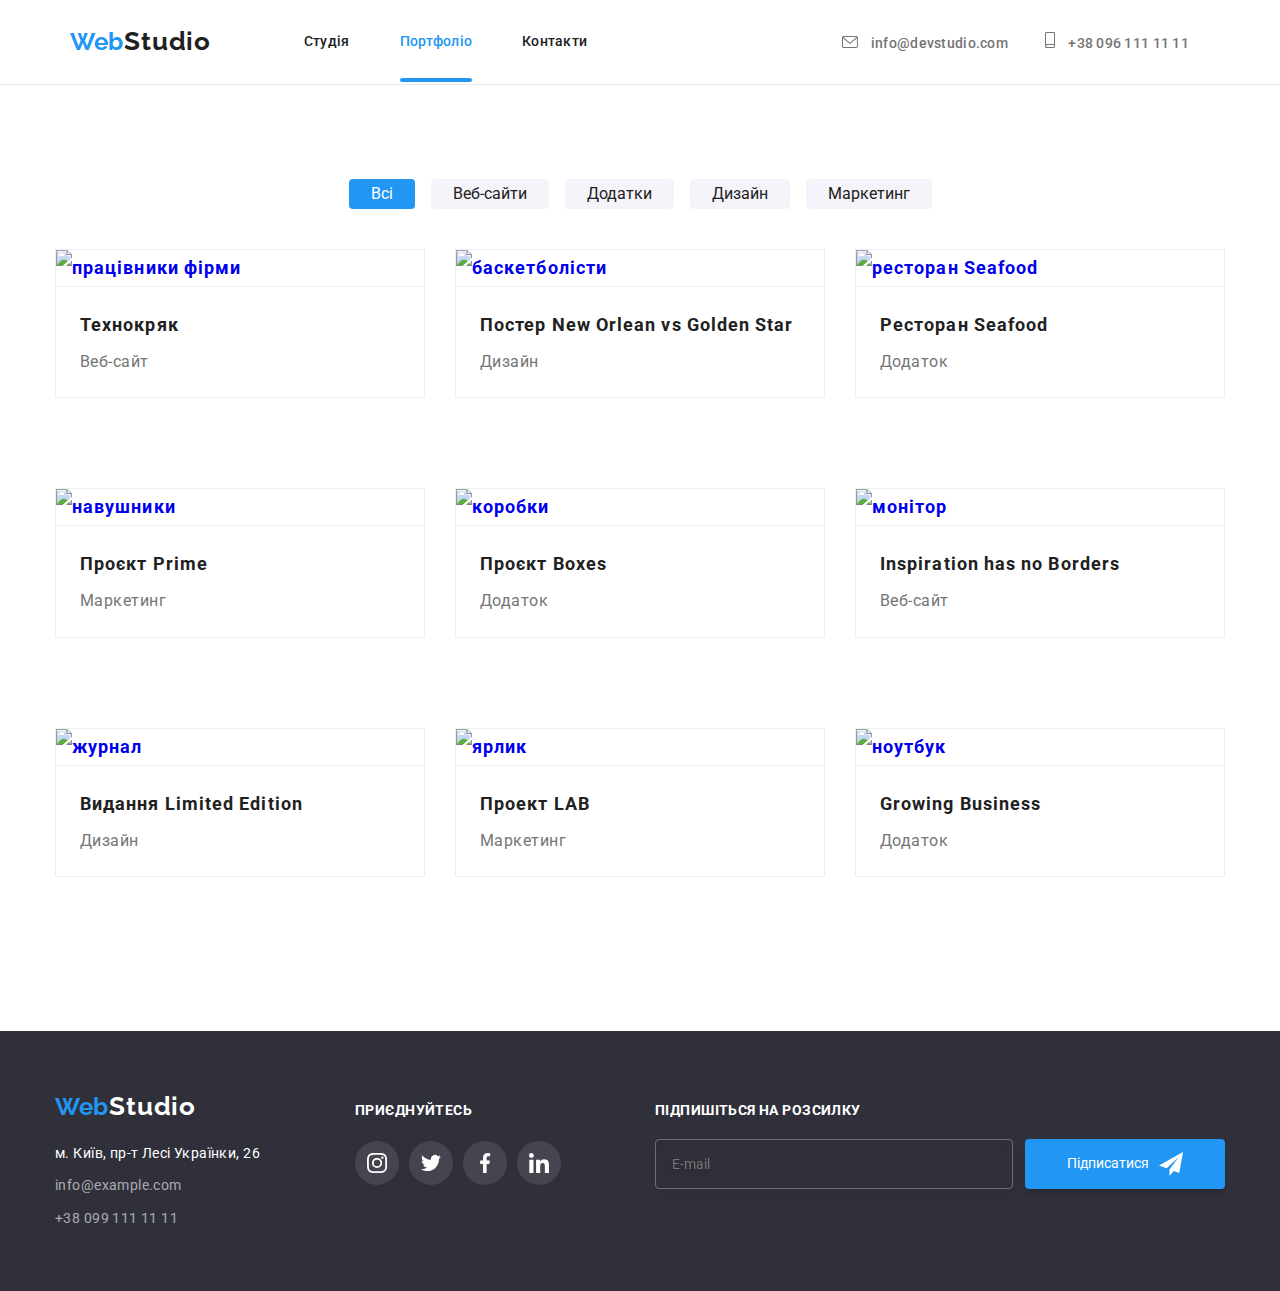
==== commit f3fee2dd: "change" ====
--- a/portfolio.html
+++ b/portfolio.html
@@ -18,51 +18,79 @@
       rel="stylesheet"
       href="https://cdnjs.cloudflare.com/ajax/libs/animate.css/4.1.1/animate.min.css"
     />
-
-    <!-- <link rel="stylesheet" href="./css/styles.css" />-->
     <link rel="stylesheet" href="./css/main.min.css" />
     <title>Portfolio</title>
   </head>
   <!--Hero-->
   <body>
     <header class="header">
-      <div class="container main-nav">
-        <nav class="navigation">
-          <a class="logo__header title--color-dark" href="index.html" lang="en"
-            ><span class="current">Web</span>Studio</a
-          >
-          <ul class="navigation__list list">
-            <li class="navigation__item-menu">
-              <a href="./index.html" class="link navigation__link"
-                ><span class="current-item">Студія</span></a
-              >
-            </li>
-            <li class="navigation__item-menu">
-              <a href="./portfolio.html" class="link navigation__link active">Портфоліо</a>
-            </li>
-            <li class="navigation__item-menu">
-              <a href="#" class="link navigation__link">Контакти</a>
-            </li>
-          </ul>
-        </nav>
-        <ul class="contact list">
-          <li class="contact__list">
-            <a class="contact__mail-link link" href="mailto:info@devstudio.com">
-              <svg class="contact__icon" width="16" height="12">
-                <use href="./images/symbol-defs icons.svg#icon-envelope"></use>
-              </svg>
-              info@devstudio.com</a
-            >
-          </li>
-          <li class="contact__list">
-            <a class="contact__tel-link link" href="tel:+380961111111">
-              <svg class="contact__icon" width="10" height="16">
-                <use href="./images/symbol-defs icons.svg#icon-smartphone"></use>
-              </svg>
-              +38 096 111 11 11</a
-            >
-          </li>
-        </ul>
+      <div class="main-nav container">
+        <a class="logo__header title--color-dark" href="index.html" lang="en"
+          ><span class="current current__logo">Web</span>Studio</a
+        >
+        <button
+          type="button"
+          class="menu-btn"
+          aria-expanded="false"
+          aria-controls="menu-container"
+          data-menu-button
+        >
+          <svg width="40" height="40" aria-label="Перемикач мобільного меню">
+            <use class="icon-close" href="./images/symbol-defs icons.svg#icon-close_btn"></use>
+            <use class="icon-menu" href="./images/symbol-defs icons.svg#icon-menu_btn"></use>
+          </svg>
+        </button>
+        <div class="menu" id="menu-container" data-menu>
+          <div class="menu-container">
+            <nav class="navigation">
+              <ul class="navigation__list list">
+                <li class="navigation__item-menu">
+                  <a href="./index.html" class="link navigation__link">Студія</a>
+                </li>
+                <li class="navigation__item-menu">
+                  <a href="./portfolio.html" class="link navigation__link active"
+                    ><span class="current-item">Портфоліо</span></a
+                  >
+                </li>
+                <li class="navigation__item-menu">
+                  <a href="#" class="link navigation__link">Контакти</a>
+                </li>
+              </ul>
+            </nav>
+            <ul class="contact list">
+              <li class="contact__list">
+                <a class="contact__mail-link link" href="mailto:info@devstudio.com">
+                  <svg class="contact__icon" width="16" height="12">
+                    <use href="./images/symbol-defs icons.svg#icon-envelope"></use>
+                  </svg>
+                  info@devstudio.com</a
+                >
+              </li>
+              <li class="contact__list">
+                <a class="contact__tel-link link" href="tel:+380961111111">
+                  <svg class="contact__icon" width="10" height="16">
+                    <use href="./images/symbol-defs icons.svg#icon-smartphone"></use>
+                  </svg>
+                  +38 096 111 11 11</a
+                >
+              </li>
+            </ul>
+            <ul class="mobile-soc list">
+              <li class="mobile-soc__item">
+                <a href="" class="mobile-soc__link link">Instagram</a>
+              </li>
+              <li class="mobile-soc__item">
+                <a href="" class="mobile-soc__link link">Twitter</a>
+              </li>
+              <li class="mobile-soc__item">
+                <a href="" class="mobile-soc__link link">Facebook</a>
+              </li>
+              <li class="mobile-soc__item">
+                <a href="" class="mobile-soc__link link">LinkedIn</a>
+              </li>
+            </ul>
+          </div>
+        </div>
       </div>
     </header>
     <main>
@@ -90,7 +118,18 @@
             <li class="project-list">
               <a class="project-img" href="#">
                 <div class="project-top-list">
-                  <img class="img" src="images/photo1.jpg" alt="працівники фірми" width="370" />
+                  <picture>
+                    <source
+                      srcset="./images/photo1.jpg 1x, ./images/photo1-2x.jpg 2x"
+                      media="(min-width: 1200px)" />
+                    <source
+                      srcset="./images//photo1-tab.jpg 1x, ./images//photo1-tab-2x.jpg 2x"
+                      media="(min-width: 768px)" />
+                    <source
+                      srcset="./images//photo1-mob.jpg 1x, ./images//photo1-mob-2x.jpg 2x"
+                      media="(max-width: 767px)" />
+                    <img class="img" src="images/photo1.jpg" alt="працівники фірми"
+                  /></picture>
                   <p class="top-text">
                     Ресурс пропонує комплексні пропозиції з різним рівнем функціоналу та сервісів.
                     Все це дозволить відвідувачу отримати вичерпні відомості про компанію чи
@@ -106,7 +145,18 @@
             <li class="project-list">
               <a class="project-img" href="#">
                 <div class="project-top-list">
-                  <img class="img" src="images/photo2.jpg" alt="баскетболісти" width="370" />
+                  <picture>
+                    <source
+                      srcset="./images/photo2.jpg 1x, ./images/photo2-2x.jpg 2x"
+                      media="(min-width: 1200px)" />
+                    <source
+                      srcset="./images//photo2-tab.jpg 1x, ./images//photo2-tab-2x.jpg 2x"
+                      media="(min-width: 768px)" />
+                    <source
+                      srcset="./images//photo2-mob.jpg 1x, ./images//photo2-mob-2x.jpg 2x"
+                      media="(max-width: 767px)" />
+                    <img class="img" src="images/photo2.jpg" alt="баскетболісти"
+                  /></picture>
                   <p class="top-text">
                     Ресурс пропонує комплексні пропозиції з різним рівнем функціоналу та сервісів.
                     Все це дозволить відвідувачу отримати вичерпні відомості про компанію чи
@@ -122,7 +172,18 @@
             <li class="project-list">
               <a class="project-img" href="#">
                 <div class="project-top-list">
-                  <img class="img" src="images/photo3.jpg" alt="ресторан Seafood" width="370" />
+                  <picture>
+                    <source
+                      srcset="./images/photo3.jpg 1x, ./images/photo3-2x.jpg 2x"
+                      media="(min-width: 1200px)" />
+                    <source
+                      srcset="./images//photo3-tab.jpg 1x, ./images//photo3-tab-2x.jpg 2x"
+                      media="(min-width: 768px)" />
+                    <source
+                      srcset="./images//photo3-mob.jpg 1x, ./images//photo3-mob-2x.jpg 2x"
+                      media="(max-width: 767px)" />
+                    <img class="img" src="images/photo3.jpg" alt="ресторан Seafood"
+                  /></picture>
                   <p class="top-text">
                     Ресурс пропонує комплексні пропозиції з різним рівнем функціоналу та сервісів.
                     Все це дозволить відвідувачу отримати вичерпні відомості про компанію чи
@@ -138,7 +199,18 @@
             <li class="project-list">
               <a class="project-img" href="#"
                 ><div class="project-top-list">
-                  <img class="img" src="images/photo4.jpg" alt="навушники" width="370" />
+                  <picture>
+                    <source
+                      srcset="./images/photo4.jpg 1x, ./images/photo4-2x.jpg 2x"
+                      media="(min-width: 1200px)" />
+                    <source
+                      srcset="./images//photo4-tab.jpg 1x, ./images//photo4-tab-2x.jpg 2x"
+                      media="(min-width: 768px)" />
+                    <source
+                      srcset="./images//photo4-mob.jpg 1x, ./images//photo4-mob-2x.jpg 2x"
+                      media="(max-width: 767px)" />
+                    <img class="img" src="images/photo4.jpg" alt="навушники"
+                  /></picture>
                   <p class="top-text">
                     Ресурс пропонує комплексні пропозиції з різним рівнем функціоналу та сервісів.
                     Все це дозволить відвідувачу отримати вичерпні відомості про компанію чи
@@ -154,7 +226,18 @@
             <li class="project-list">
               <a class="project-img" href="#">
                 <div class="project-top-list">
-                  <img class="img" src="images/photo5.jpg" alt="коробки" width="370" />
+                  <picture>
+                    <source
+                      srcset="./images/photo5.jpg 1x, ./images/photo5-2x.jpg 2x"
+                      media="(min-width: 1200px)" />
+                    <source
+                      srcset="./images//photo5-tab.jpg 1x, ./images//photo5-tab-2x.jpg 2x"
+                      media="(min-width: 768px)" />
+                    <source
+                      srcset="./images//photo5-mob.jpg 1x, ./images//photo5-mob-2x.jpg 2x"
+                      media="(max-width: 767px)" />
+                    <img class="img" src="images/photo5.jpg" alt="коробки"
+                  /></picture>
                   <p class="top-text">
                     Ресурс пропонує комплексні пропозиції з різним рівнем функціоналу та сервісів.
                     Все це дозволить відвідувачу отримати вичерпні відомості про компанію чи
@@ -170,7 +253,18 @@
             <li class="project-list">
               <a class="project-img" href="#">
                 <div class="project-top-list">
-                  <img class="img" src="images/photo6.jpg" alt="монітор" width="370" />
+                  <picture>
+                    <source
+                      srcset="./images/photo6.jpg 1x, ./images/photo6-2x.jpg 2x"
+                      media="(min-width: 1200px)" />
+                    <source
+                      srcset="./images//photo6-tab.jpg 1x, ./images//photo6-tab-2x.jpg 2x"
+                      media="(min-width: 768px)" />
+                    <source
+                      srcset="./images//photo6-mob.jpg 1x, ./images//photo6-mob-2x.jpg 2x"
+                      media="(max-width: 767px)" />
+                    <img class="img" src="images/photo6.jpg" alt="монітор"
+                  /></picture>
                   <p class="top-text">
                     Ресурс пропонує комплексні пропозиції з різним рівнем функціоналу та сервісів.
                     Все це дозволить відвідувачу отримати вичерпні відомості про компанію чи
@@ -186,7 +280,18 @@
             <li class="project-list">
               <a class="project-img" href="#">
                 <div class="project-top-list">
-                  <img class="img" src="images/photo7.jpg" alt="журнал" width="370" />
+                  <picture>
+                    <source
+                      srcset="./images/photo7.jpg 1x, ./images/photo7-2x.jpg 2x"
+                      media="(min-width: 1200px)" />
+                    <source
+                      srcset="./images//photo7-tab.jpg 1x, ./images//photo7-tab-2x.jpg 2x"
+                      media="(min-width: 768px)" />
+                    <source
+                      srcset="./images//photo7-mob.jpg 1x, ./images//photo7-mob-2x.jpg 2x"
+                      media="(max-width: 767px)" />
+                    <img class="img" src="images/photo7.jpg" alt="журнал"
+                  /></picture>
                   <p class="top-text">
                     Ресурс пропонує комплексні пропозиції з різним рівнем функціоналу та сервісів.
                     Все це дозволить відвідувачу отримати вичерпні відомості про компанію чи
@@ -202,7 +307,18 @@
             <li class="project-list">
               <a class="project-img" href="#">
                 <div class="project-top-list">
-                  <img class="img" src="images/photo8.jpg" alt="ярлик" width="370" />
+                  <picture>
+                    <source
+                      srcset="./images/photo8.jpg 1x, ./images/photo8-2x.jpg 2x"
+                      media="(min-width: 1200px)" />
+                    <source
+                      srcset="./images//photo8-tab.jpg 1x, ./images//photo8-tab-2x.jpg 2x"
+                      media="(min-width: 768px)" />
+                    <source
+                      srcset="./images//photo8-mob.jpg 1x, ./images//photo8-mob-2x.jpg 2x"
+                      media="(max-width: 767px)" />
+                    <img class="img" src="images/photo8.jpg" alt="ярлик"
+                  /></picture>
                   <p class="top-text">
                     Ресурс пропонує комплексні пропозиції з різним рівнем функціоналу та сервісів.
                     Все це дозволить відвідувачу отримати вичерпні відомості про компанію чи
@@ -218,7 +334,18 @@
             <li class="project-list">
               <a class="project-img" href="#">
                 <div class="project-top-list">
-                  <img class="img" src="images/photo9.jpg" alt="ноутбук" width="370" />
+                  <picture>
+                    <source
+                      srcset="./images/photo9.jpg 1x, ./images/photo9-2x.jpg 2x"
+                      media="(min-width: 1200px)" />
+                    <source
+                      srcset="./images//photo9-tab.jpg 1x, ./images//photo9-tab-2x.jpg 2x"
+                      media="(min-width: 768px)" />
+                    <source
+                      srcset="./images//photo9-mob.jpg 1x, ./images//photo9-mob-2x.jpg 2x"
+                      media="(max-width: 767px)" />
+                    <img class="img" src="images/photo9.jpg" alt="ноутбук"
+                  /></picture>
                   <p class="top-text">
                     Ресурс пропонує комплексні пропозиції з різним рівнем функціоналу та сервісів.
                     Все це дозволить відвідувачу отримати вичерпні відомості про компанію чи
@@ -239,7 +366,8 @@
       <div class="container container-footer">
         <div class="container-contacts">
           <a class="site-logo-footer" href="index.html"
-            ><span class="current">Web</span><span class="secondary-current">Studio</span></a
+            ><span class="current current__logo">Web</span
+            ><span class="secondary-current">Studio</span></a
           >
           <address class="adress">
             <ul class="adress-list list">
@@ -314,5 +442,8 @@
         </div>
       </div>
     </footer>
+    <script defer src="js/mobile-menu.js"></script>
+    <script src="./js/modal.js"></script>
+    <script src="https://unpkg.com/aos@2.3.1/dist/aos.js"></script>
   </body>
 </html>
--- a/css/main.min.css
+++ b/css/main.min.css
@@ -1 +1 @@
-body{font-family:"Roboto",sans-serif;letter-spacing:.03em;font-size:14px;font-weight:700;line-height:1.14;color:#212121}img{display:block;max-width:100%;height:auto}input{color:#fff}.vissually-hidden{position:absolute;width:1px;height:1px;margin:-1px;border:0;padding:0;white-space:nowrap;-webkit-clip-path:inset(100%);clip-path:inset(100%);clip:rect(0 0 0 0);overflow:hidden}.button{display:block;margin-left:auto;margin-right:auto;padding:10px 24px;border-radius:4px;max-width:200px;text-align:center;border:none;background-color:#2196f3;color:#fff;cursor:pointer;font-family:inherit;-webkit-transition:background-color 250ms cubic-bezier(0.4, 0, 0.2, 1);transition:background-color 250ms cubic-bezier(0.4, 0, 0.2, 1)}@media screen and (min-width: 1200px){.button{min-width:200px;padding:10px 32px}}.button:hover,.button:focus{background-color:#188ce8}.container{margin-left:auto;margin-right:auto;padding-left:15px;padding-right:15px;width:100%}@media screen and (min-width: 480px){.container{max-width:480px}}@media screen and (min-width: 768px){.container{max-width:768px}}@media screen and (min-width: 1200px){.container{max-width:1200px}}.current{color:#2196f3;font-family:"Roboto",sans-serif;font-weight:700;font-size:26px;line-height:1.19;letter-spacing:.03em}.img{display:block;max-width:100%;height:auto;background:#fff;border:1px solid #eee}.link{color:#212121;text-decoration:none}.list{padding:0;margin:0;list-style:none}@media screen and (min-width: 1200px){.section{padding-top:94px;padding-bottom:94px}}.adress{margin-top:20px;font-style:normal}@media screen and (max-width: 767px){.adress-list{display:-webkit-box;display:-ms-flexbox;display:flex;-webkit-box-orient:vertical;-webkit-box-direction:normal;-ms-flex-direction:column;flex-direction:column;-webkit-box-align:center;-ms-flex-align:center;align-items:center}}@media screen and (min-width: 768px){.adress-list{display:-webkit-box;display:-ms-flexbox;display:flex;-webkit-box-orient:vertical;-webkit-box-direction:normal;-ms-flex-direction:column;flex-direction:column;-webkit-box-align:center;-ms-flex-align:center;align-items:center}}@media screen and (min-width: 1200px){.adress-list{display:block;-webkit-box-orient:vertical;-webkit-box-direction:normal;-ms-flex-direction:column;flex-direction:column}}@media screen and (min-width: 1200px){.adress-item{margin-bottom:9px}.adress-item:last-child{margin-bottom:0px}}.street{color:#fff;font-weight:400;font-size:14px;line-height:1.71;letter-spacing:.03em;text-decoration:none}.contacts{color:rgba(255,255,255,.6);font-weight:400;font-size:14px;line-height:1.71;letter-spacing:.03em;text-decoration:none}@media screen and (max-width: 767px){.container-social{width:100%;margin-bottom:60px}}@media screen and (min-width: 768px){.container-social{width:50%}}@media screen and (min-width: 1200px){.container-social{width:206px;margin-left:70px}}.social-text{margin-top:0px;margin-bottom:0px;width:206px;font-size:14px;line-height:1.14;letter-spacing:.03em;text-transform:uppercase;margin-right:0,auto;text-align:center;color:#fff}@media screen and (min-width: 1200px){.social-text{text-align:start}}.social-list{display:-webkit-box;display:-ms-flexbox;display:flex;gap:10px;margin-top:20px;-webkit-box-pack:center;-ms-flex-pack:center;justify-content:center;-webkit-box-align:center;-ms-flex-align:center;align-items:center}.soc-item{width:44px;height:44px}.soc-link{width:44px;height:44px;border-radius:50%;display:-webkit-box;display:-ms-flexbox;display:flex;-webkit-box-align:center;-ms-flex-align:center;align-items:center;-webkit-box-pack:center;-ms-flex-pack:center;justify-content:center;background:rgba(255,255,255,.1);-webkit-transition:background-color 250ms cubic-bezier(0.4, 0, 0.2, 1);transition:background-color 250ms cubic-bezier(0.4, 0, 0.2, 1)}.soc-link:hover,.soc-link:focus{background-color:#2196f3}.contact{margin-left:auto}.contact__list{display:-webkit-box;display:-ms-flexbox;display:flex;margin-right:50px;color:#757575;-webkit-box-align:center;-ms-flex-align:center;align-items:center;font-weight:500;font-size:14px;line-height:1.14;letter-spacing:.02em;-webkit-transition:color 250ms cubic-bezier(0.4, 0, 0.2, 1);transition:color 250ms cubic-bezier(0.4, 0, 0.2, 1)}@media screen and (max-width: 767px){.contact__list{display:none}}.contact .contact__list:last-child{margin-right:0px}@media screen and (min-width: 768px){.contact__list{-webkit-box-orient:vertical;-webkit-box-direction:normal;-ms-flex-direction:column;flex-direction:column}}.contact__mail-link,.contact__tel-link{display:-webkit-box;display:-ms-flexbox;display:flex;-webkit-box-align:center;-ms-flex-align:center;align-items:center;padding:22px 6px;color:#757575;font-weight:500;font-size:14px;line-height:1.14;letter-spacing:.02em;-webkit-transition:color 250ms cubic-bezier(0.4, 0, 0.2, 1);transition:color 250ms cubic-bezier(0.4, 0, 0.2, 1)}.contact__mail-link:hover,.contact__mail-link:focus,.contact__tel-link:hover,.contact__tel-link:focus{color:#2196f3}.contact__icon{fill:currentColor;margin-right:10px;background-position:center;background-size:contain}.contact__icon:hover,.contact__icon:focus{color:#2196f3}.customers-title{margin-top:0px;margin-bottom:50px;font-size:28px;line-height:1.17;text-align:center;letter-spacing:.03em;color:#212121}.customers-list{display:-webkit-box;display:-ms-flexbox;display:flex;-ms-flex-wrap:wrap;flex-wrap:wrap;gap:30px;-webkit-box-align:center;-ms-flex-align:center;align-items:center;-webkit-box-pack:center;-ms-flex-pack:center;justify-content:center;margin-bottom:60px}.customers-item{width:calc((100% - 30px)/2)}@media screen and (min-width: 768px){.customers-item{width:calc((100% - 180px)/3)}}@media screen and (min-width: 1200px){.customers-item{width:170px}}.clients-link{width:100%;height:92px;display:-webkit-box;display:-ms-flexbox;display:flex;-webkit-box-align:center;-ms-flex-align:center;align-items:center;-webkit-box-pack:center;-ms-flex-pack:center;justify-content:center;border:1px solid #afb1b8;color:#afb1b8;border-radius:4px;-webkit-transition:border-color 250ms cubic-bezier(0.4, 0, 0.2, 1),color 250ms cubic-bezier(0.4, 0, 0.2, 1);transition:border-color 250ms cubic-bezier(0.4, 0, 0.2, 1),color 250ms cubic-bezier(0.4, 0, 0.2, 1)}.clients-link:hover,.clients-link:focus{border-color:#2196f3;color:#2196f3}.clients-icon{fill:currentColor}.feature__list{width:270px}.feature{padding-top:60px;padding-bottom:60px;display:-webkit-box;display:-ms-flexbox;display:flex;-ms-flex-wrap:wrap;flex-wrap:wrap;gap:30px}@media screen and (min-width: 1200px){.feature{padding-top:94px;padding-bottom:94px}}.feature .title{margin-top:30px;font-weight:700;font-size:14px;line-height:1.14;text-align:center;letter-spacing:.03em;text-transform:uppercase}@media screen and (max-width: 767px){.feature .title{text-align:center}}@media screen and (min-width: 768px){.feature .feature__list-astronaut,.feature .feature__list-diagram,.feature .feature__list-clock,.feature .feature__list-antenna{width:calc((100% - 30px)/2)}}@media screen and (min-width: 1200px){.feature .feature__list-astronaut,.feature .feature__list-diagram,.feature .feature__list-clock,.feature .feature__list-antenna{width:calc((100% - 90px)/4)}}.feature .text{margin-top:10px;margin-bottom:0px;color:#757575;font-weight:400;font-size:14px;line-height:1.71;letter-spacing:.03em}.feature__item{display:-webkit-box;display:-ms-flexbox;display:flex;-webkit-box-pack:center;-ms-flex-pack:center;justify-content:center;-webkit-box-align:center;-ms-flex-align:center;align-items:center;width:100%;height:auto;background-color:#f5f4fa}.filter{display:-webkit-box;display:-ms-flexbox;display:flex;-ms-flex-wrap:wrap;flex-wrap:wrap;-webkit-column-gap:8px;-moz-column-gap:8px;column-gap:8px;row-gap:15px;margin-top:60px;margin-bottom:40px}@media screen and (min-width: 768px){.filter{-webkit-box-pack:center;-ms-flex-pack:center;justify-content:center}}.button-filter-all{padding:6px 22px;text-align:center;border:none;color:#fff;background-color:#2196f3;cursor:pointer;border-radius:4px;font-family:inherit;-webkit-transition:-webkit-box-shadow 250ms cubic-bezier(0.4, 0, 0.2, 1);transition:-webkit-box-shadow 250ms cubic-bezier(0.4, 0, 0.2, 1);transition:box-shadow 250ms cubic-bezier(0.4, 0, 0.2, 1);transition:box-shadow 250ms cubic-bezier(0.4, 0, 0.2, 1), -webkit-box-shadow 250ms cubic-bezier(0.4, 0, 0.2, 1)}.button-filter-all:hover,.button-filter-all:focus{-webkit-box-shadow:0px 3px 1px rgba(0,0,0,.1),0px 1px 2px rgba(0,0,0,.08),0px 2px 2px rgba(0,0,0,.12);box-shadow:0px 3px 1px rgba(0,0,0,.1),0px 1px 2px rgba(0,0,0,.08),0px 2px 2px rgba(0,0,0,.12)}.button-filter{padding:6px 22px;border:none;cursor:pointer;font-family:inherit;border-radius:4px;color:#212121;background-color:#f5f4fa;-webkit-transition:color 250ms cubic-bezier(0.4, 0, 0.2, 1),background-color 250ms cubic-bezier(0.4, 0, 0.2, 1),-webkit-box-shadow 250ms 250ms cubic-bezier(0.4, 0, 0.2, 1);transition:color 250ms cubic-bezier(0.4, 0, 0.2, 1),background-color 250ms cubic-bezier(0.4, 0, 0.2, 1),-webkit-box-shadow 250ms 250ms cubic-bezier(0.4, 0, 0.2, 1);transition:color 250ms cubic-bezier(0.4, 0, 0.2, 1),background-color 250ms cubic-bezier(0.4, 0, 0.2, 1),box-shadow 250ms 250ms cubic-bezier(0.4, 0, 0.2, 1);transition:color 250ms cubic-bezier(0.4, 0, 0.2, 1),background-color 250ms cubic-bezier(0.4, 0, 0.2, 1),box-shadow 250ms 250ms cubic-bezier(0.4, 0, 0.2, 1),-webkit-box-shadow 250ms 250ms cubic-bezier(0.4, 0, 0.2, 1)}.button-filter:hover,.button-filter:focus{border:none;cursor:pointer;font-family:inherit;border-radius:4px;color:#fff;background-color:#2196f3;-webkit-box-shadow:0px 3px 1px rgba(0,0,0,.1),0px 1px 2px rgba(0,0,0,.08),0px 2px 2px rgba(0,0,0,.12);box-shadow:0px 3px 1px rgba(0,0,0,.1),0px 1px 2px rgba(0,0,0,.08),0px 2px 2px rgba(0,0,0,.12)}.footer{padding-top:60px;padding-bottom:60px;background-color:#2f303a}@media screen and (max-width: 767px){.container-footer{display:-webkit-box;display:-ms-flexbox;display:flex;-webkit-box-orient:vertical;-webkit-box-direction:normal;-ms-flex-direction:column;flex-direction:column;-webkit-box-align:center;-ms-flex-align:center;align-items:center}}@media screen and (max-width: 1199px){.container-footer{display:-webkit-box;display:-ms-flexbox;display:flex;-ms-flex-wrap:wrap;flex-wrap:wrap;text-align:center;-webkit-box-align:baseline;-ms-flex-align:baseline;align-items:baseline}}@media screen and (min-width: 1200px){.container-footer{display:-webkit-box;display:-ms-flexbox;display:flex;aign-items:baseline}}@media screen and (max-width: 767px){.container-contacts{margin:0 auto 60px}}@media screen and (min-width: 768px){.container-contacts,.container-social{-ms-flex-preferred-size:50%;flex-basis:50%;margin-bottom:60px}}.site-logo-footer{color:rgba(0,0,0,0)}@media screen and (max-width: 767px){.site-logo-footer{font-family:"Raleway",sans-serif;font-weight:700;font-size:24px;line-height:1.17;letter-spacing:.03em;text-align:center}}@media screen and (min-width: 1200px){.site-logo-footer{font-family:"Raleway",sans-serif;font-weight:700;font-size:26px;line-height:1.19;letter-spacing:.03em;text-align:left;text-decoration:none}}.secondary-current{color:#fff;font-family:"Raleway",sans-serif;font-weight:700;font-size:26px;line-height:1.19;letter-spacing:.03em}.modal-form{width:448px;height:342px;margin-bottom:10px}.form-label{padding-bottom:2px;font-weight:400;font-size:12px;line-height:1.16px;color:#757575}.form-field:not(:last-child){margin-bottom:0}.modal-input{position:relative;margin-bottom:10px;margin-top:4px}.form-input{width:100%;height:40px;padding:0 0 0 42px;font-weight:400;font-size:16px;line-height:1;color:#757575;border:1px solid rgba(33,33,33,.2);border-radius:4px;outline:rgba(0,0,0,0);-webkit-transition:border 250ms cubic-bezier(0.4, 0, 0.2, 1);transition:border 250ms cubic-bezier(0.4, 0, 0.2, 1)}.form-input:focus{border-color:#2196f3}.modal-icon{position:absolute;left:12px;top:50%;fill:#212121;-webkit-transform:translateY(-50%);transform:translateY(-50%);-webkit-transition:fill 250ms cubic-bezier(0.4, 0, 0.2, 1);transition:fill 250ms cubic-bezier(0.4, 0, 0.2, 1)}.form-input:focus+.modal-icon{fill:#2196f3}.form-text{width:100%;height:120px;margin-top:4px;border-radius:4px;resize:none;padding:12px 16px;font-weight:400;font-size:12px;line-height:1.16;color:rgba(117,117,117,.5);border:1px solid rgba(33,33,33,.2);border-radius:4px;outline:rgba(0,0,0,0);-webkit-transition:border 250ms cubic-bezier(0.4, 0, 0.2, 1);transition:border 250ms cubic-bezier(0.4, 0, 0.2, 1)}.form-text:focus{border-color:#2196f3}.form-text:focus:placeholder{font-weight:400;font-size:12px;line-height:1.16;letter-spacing:.01em;color:rgba(117,117,117,.5)}.check-text{position:relative;display:-webkit-box;display:-ms-flexbox;display:flex;-webkit-box-align:center;-ms-flex-align:center;align-items:center;-webkit-box-pack:center;-ms-flex-pack:center;justify-content:center;margin-top:20px;font-weight:400;font-size:14px;line-height:1.71;color:#757575}.icon-checkbox{display:inline-block;width:16px;height:15px;margin-right:10px;border:2px solid #212121;border-radius:2px;-webkit-transition:background-color 250ms cubic-bezier(0.4, 0, 0.2, 1),border-color 250ms cubic-bezier(0.4, 0, 0.2, 1);transition:background-color 250ms cubic-bezier(0.4, 0, 0.2, 1),border-color 250ms cubic-bezier(0.4, 0, 0.2, 1)}.modal-check:focus+.icon-checkbox{border-color:2px solid var(--current-color)}.modal-check:checked+.icon-checkbox{background-color:#2196f3;border:#2196f3}.icon-check{position:absolute;display:block;width:16px;height:15px;top:50%;opacity:0;margin-right:8px;border-radius:2px;-webkit-transform:translateY(-50%);transform:translateY(-50%);-webkit-transition:background-color 250ms cubic-bezier(0.4, 0, 0.2, 1),border-color 250ms cubic-bezier(0.4, 0, 0.2, 1);transition:background-color 250ms cubic-bezier(0.4, 0, 0.2, 1),border-color 250ms cubic-bezier(0.4, 0, 0.2, 1)}.modal-check:checked+.icon-checkbox .icon-check{opacity:1}.check-link{color:#2196f3}.button-check{display:block;margin-left:auto;margin-right:auto;margin-top:20px;padding:10px 52px;border-radius:4px;min-width:200px;text-align:center;border:none;cursor:pointer;font-size:16px;line-height:1.88;letter-spacing:.06em;color:#fff;background-color:#2196f3;-webkit-box-shadow:0px 4px 4px rgba(0,0,0,.15);box-shadow:0px 4px 4px rgba(0,0,0,.15);-webkit-transition:background-color 250ms cubic-bezier(0.4, 0, 0.2, 1);transition:background-color 250ms cubic-bezier(0.4, 0, 0.2, 1)}.button-check:hover,.button-check:focus{background-color:#188ce8}.header{border-bottom:1px solid #ececec;background-color:#fff}.header .main-nav{position:relative;display:-webkit-box;display:-ms-flexbox;display:flex;-webkit-box-align:center;-ms-flex-align:center;align-items:center}.menu-btn{display:-webkit-inline-box;display:-ms-inline-flexbox;display:inline-flex;margin-top:10px;margin-right:15px;padding:0;border:none;background-color:rgba(0,0,0,0)}@media screen and (min-width: 768px){.menu-btn{display:none}}.icone-close,.icon-menu{padding:10px}.menu-btn .icon-close{display:none}.menu-btn.is-open .icon-close{display:block}.menu-btn.is-open .icon-menu{display:none}@media screen and (max-width: 767px){.menu{display:none;position:absolute;top:100%;left:0;width:100%;height:100vh;background-color:#fff;-webkit-box-shadow:0px 4px 8px rgba(0,0,0,.04),0px 2px 4px rgba(0,0,0,.08),0px 1px 3px rgba(0,0,0,.16);box-shadow:0px 4px 8px rgba(0,0,0,.04),0px 2px 4px rgba(0,0,0,.08),0px 1px 3px rgba(0,0,0,.16)}.menu.is-open{display:block}}@media screen and (max-width: 767px){.mobile-soc{display:none}}@media screen and (min-width: 768px){.mobile-soc{display:none}}.backdrop{position:fixed;top:0;width:100%;height:100%;background:rgba(0,0,0,.2);-webkit-transition:opacity 250ms cubic-bezier(0.4, 0, 0.2, 1),visibility 250ms cubic-bezier(0.4, 0, 0.2, 1);transition:opacity 250ms cubic-bezier(0.4, 0, 0.2, 1),visibility 250ms cubic-bezier(0.4, 0, 0.2, 1);padding:94px,15px;overflow-y:scroll}.is-hidden{visibility:hidden;opacity:0;pointer-events:none}.modal{max-width:528px;width:100%;min-height:609px;background:#fff;-webkit-box-shadow:0px 3px 1px rgba(0,0,0,.1),0px 1px 2px rgba(0,0,0,.08),0px 2px 2px rgba(0,0,0,.12);box-shadow:0px 3px 1px rgba(0,0,0,.1),0px 1px 2px rgba(0,0,0,.08),0px 2px 2px rgba(0,0,0,.12);border-radius:4px;padding:40px}@media screen and (min-width: 1200px){.modal{position:absolute;top:50%;left:50%;width:528px;min-height:581px;-webkit-transform:translate(-50%, -50%) scale(1);transform:translate(-50%, -50%) scale(1);-webkit-transition:-webkit-transform 250ms cubic-bezier(0.4, 0, 0.2, 1);transition:-webkit-transform 250ms cubic-bezier(0.4, 0, 0.2, 1);transition:transform 250ms cubic-bezier(0.4, 0, 0.2, 1);transition:transform 250ms cubic-bezier(0.4, 0, 0.2, 1), -webkit-transform 250ms cubic-bezier(0.4, 0, 0.2, 1)}}.backdrop.is-hidden .modal{-webkit-transform:translate(-50%, -50%) scale(0);transform:translate(-50%, -50%) scale(0)}.modal-close{position:absolute;right:8px;top:8px;width:30px;height:30px;background:rgba(0,0,0,0);border:1px solid rgba(0,0,0,.1);border-radius:50%;display:-webkit-box;display:-ms-flexbox;display:flex;-webkit-box-align:center;-ms-flex-align:center;align-items:center;justify-items:center;cursor:pointer;-webkit-transition:color 250ms cubic-bezier(0.4, 0, 0.2, 1);transition:color 250ms cubic-bezier(0.4, 0, 0.2, 1);fill:currentColor}.modal-close:hover,.modal-close:focus{color:#2196f3}.modal-title{margin-top:0px;margin-bottom:12px;font-weight:700;font-size:20px;line-height:1.15;text-align:center;color:#212121}@media screen and (min-width: 768px){.menu-container{display:-webkit-box;display:-ms-flexbox;display:flex}}.navigation,.navigation__list{display:-webkit-box;display:-ms-flexbox;display:flex}@media screen and (max-width: 767px){.navigation,.navigation__list{display:none}}.navigation .link,.navigation__list .link{display:block;padding-top:32px;padding-bottom:32px}.navigation .current-item,.navigation__list .current-item{color:#2196f3;font-size:14px;line-height:1.14}.navigation .navigation__link,.navigation__list .navigation__link{color:#212121;font-weight:500;font-size:14px;line-height:1.14;letter-spacing:.02em;-webkit-transition:color 250ms cubic-bezier(0.4, 0, 0.2, 1);transition:color 250ms cubic-bezier(0.4, 0, 0.2, 1)}.navigation .navigation__link:hover,.navigation .navigation__link:focus,.navigation__list .navigation__link:hover,.navigation__list .navigation__link:focus{color:#2196f3}.navigation__item-menu{margin-right:50px}.navigation__item-menu:last-child{margin-right:0px}.main-nav>.logo__header{margin-right:93px;padding-top:24px;padding-bottom:25px;font-family:"Raleway",sans-serif;font-weight:700;font-size:26px;line-height:1.19;letter-spacing:.03em;text-align:left;text-decoration:none}.active{position:relative}.active:after{position:absolute;left:0;bottom:0;content:"";width:100%;height:4px;border-radius:2px;background-color:#2196f3}@media screen and (max-width: 767px){.container-online{width:100%}}@media screen and (max-width: 1199px){.container-online{margin:0 auto}}@media screen and (min-width: 1200px){.container-online{width:570px;height:86px;margin-left:auto}}.online-title{font-weight:700;font-size:14px;line-height:1.14;letter-spacing:.03em;text-transform:uppercase;color:#fff;margin-top:0;margin-bottom:20px}@media screen and (min-width: 1200px){.online-title{-webkit-box-pack:start;-ms-flex-pack:start;justify-content:flex-start}}.online-form{display:-webkit-box;display:-ms-flexbox;display:flex}@media screen and (max-width: 767px){.online-form{-webkit-box-orient:vertical;-webkit-box-direction:normal;-ms-flex-direction:column;flex-direction:column}}@media screen and (max-width: 1199px){.online-form{-webkit-box-orient:vertical;-webkit-box-direction:normal;-ms-flex-direction:column;flex-direction:column}}@media screen and (min-width: 1200px){.online-form{-webkit-box-pack:end;-ms-flex-pack:end;justify-content:flex-end}}.online-input{border:1px solid rgba(255,255,255,.3);-webkit-filter:drop-shadow(0px 4px 4px rgba(0, 0, 0, 0.15));filter:drop-shadow(0px 4px 4px rgba(0, 0, 0, 0.15));border-radius:4px;background-color:rgba(0,0,0,0)}@media screen and (max-width: 767px){.online-input{width:100%;height:50px;margin-bottom:20px}}@media screen and (min-width: 768px){.online-input{width:450px;height:50px;margin-bottom:20px}}@media screen and (min-width: 1200px){.online-input{width:570px;height:50px;padding-left:16px;padding-top:15px;padding-bottom:15px;margin-right:12px}}.online-input:placeholder{width:100%;font-weight:400;font-size:16px;line-height:1.26;letter-spacing:.03em;color:rgba(255,255,255,.6)}.online-input:focus{border-color:#fff}.online-inputt:focus::-webkit-input-placeholder{color:#fff}.online-inputt:focus::-moz-placeholder{color:#fff}.online-inputt:focus:-ms-input-placeholder{color:#fff}.online-inputt:focus::-ms-input-placeholder{color:#fff}.online-inputt:focus::placeholder{color:#fff}.online-button{display:-webkit-box;display:-ms-flexbox;display:flex;-webkit-box-align:center;-ms-flex-align:center;align-items:center;-webkit-box-pack:center;-ms-flex-pack:center;justify-content:center;text-align:center;padding:10px 28px;border-radius:4px;max-width:200px;margin:0 auto;border:none;-webkit-box-shadow:0px 4px 4px rgba(0,0,0,.15);box-shadow:0px 4px 4px rgba(0,0,0,.15);background-color:#2196f3;color:#fff;cursor:pointer;font-family:inherit;-webkit-transition:background-color 250ms cubic-bezier(0.4, 0, 0.2, 1);transition:background-color 250ms cubic-bezier(0.4, 0, 0.2, 1)}.online-button:hover,.online-button:focus{background-color:#188ce8}@media screen and (min-width: 1200px){.online-button{min-width:200px;height:50px}}.online-icon{margin-left:10px;margin-right:0}.flex-filter{margin-bottom:50px}.project{display:-webkit-box;display:-ms-flexbox;display:flex;-ms-flex-wrap:wrap;flex-wrap:wrap;gap:30px;margin:0px;padding:0px}.project-list{max-width:450px;margin-bottom:60px;color:#212121;font-size:18px;line-height:2;letter-spacing:.06em}@media screen and (min-width: 768px){.project-list{width:calc((100% - 30px)/2)}}@media screen and (min-width: 1200px){.project-list{width:calc((100% - 60px)/3)}}.project-top-list{position:relative;overflow:hidden}.top-text{position:absolute;top:0;left:0;width:100%;height:100%;padding:63px 24px;margin:0;font-weight:400;font-size:18px;line-height:1.56;color:#fff;background-color:rgba(33,150,243,.9);-webkit-transform:translateY(100%);transform:translateY(100%);-webkit-transition:-webkit-transform 250ms linear;transition:-webkit-transform 250ms linear;transition:transform 250ms linear;transition:transform 250ms linear, -webkit-transform 250ms linear}.project-list:hover .top-text{-webkit-transform:translateY(0);transform:translateY(0)}.project-img{text-decoration:none;-webkit-transition:-webkit-box-shadow 250ms cubic-bezier(0.4, 0, 0.2, 1);transition:-webkit-box-shadow 250ms cubic-bezier(0.4, 0, 0.2, 1);transition:box-shadow 250ms cubic-bezier(0.4, 0, 0.2, 1);transition:box-shadow 250ms cubic-bezier(0.4, 0, 0.2, 1), -webkit-box-shadow 250ms cubic-bezier(0.4, 0, 0.2, 1)}.project-img:hover,.project-img:focus{-webkit-box-shadow:0px 3px 1px rgba(0,0,0,.1),0px 1px 2px rgba(0,0,0,.08),0px 2px 2px rgba(0,0,0,.12);box-shadow:0px 3px 1px rgba(0,0,0,.1),0px 1px 2px rgba(0,0,0,.08),0px 2px 2px rgba(0,0,0,.12)}@media screen and (min-width: 768px){.project-img{display:-webkit-box;display:-ms-flexbox;display:flex;-webkit-box-orient:vertical;-webkit-box-direction:normal;-ms-flex-direction:column;flex-direction:column;height:100%}}.project-list-title{border-right:1px solid #eee;border-bottom:1px solid #eee;border-left:1px solid #eee;padding:20px 24px;-webkit-box-flex:1;-ms-flex-positive:1;flex-grow:1}.project-title{margin:0px;margin-bottom:4px;color:#212121;font-weight:700;font-size:18px;line-height:2;letter-spacing:.06em}.project-text{margin:0px;color:#757575;font-weight:400;font-size:16px;line-height:1.88;letter-spacing:.03em}.team__socials{display:-webkit-box;display:-ms-flexbox;display:flex;-webkit-box-pack:center;-ms-flex-pack:center;justify-content:center;gap:10px;margin-top:16px}.team__social-link{width:44px;height:44px;border-radius:50%;display:-webkit-box;display:-ms-flexbox;display:flex;-webkit-box-align:center;-ms-flex-align:center;align-items:center;-webkit-box-pack:center;-ms-flex-pack:center;justify-content:center;color:#afb1b8;-webkit-transition:color 250ms cubic-bezier(0.4, 0, 0.2, 1),background-color 250ms cubic-bezier(0.4, 0, 0.2, 1);transition:color 250ms cubic-bezier(0.4, 0, 0.2, 1),background-color 250ms cubic-bezier(0.4, 0, 0.2, 1)}.team__social-link:hover,.team__social-link:focus{background-color:#2196f3;color:#fff}.team__social-network{width:44px;height:44px}.team__social-icon{fill:currentColor}.team{padding-top:60px;padding-bottom:60px;background-color:#f5f4fa}.title{margin-top:0px;margin-bottom:0px}.team__title{margin-top:0;margin-bottom:30px;font-size:28px;line-height:1.17;text-align:center;letter-spacing:.03em}.title--color-dark{color:#212121}.team__list{display:-webkit-box;display:-ms-flexbox;display:flex;-ms-flex-wrap:wrap;flex-wrap:wrap;gap:30px;-webkit-box-pack:center;-ms-flex-pack:center;justify-content:center;-webkit-box-align:center;-ms-flex-align:center;align-items:center}.team__item{background-color:#fff;-webkit-box-shadow:0px 3px 1px rgba(0,0,0,.1),0px 1px 2px rgba(0,0,0,.08),0px 2px 2px rgba(0,0,0,.12);box-shadow:0px 3px 1px rgba(0,0,0,.1),0px 1px 2px rgba(0,0,0,.08),0px 2px 2px rgba(0,0,0,.12);border-radius:0px 0px 4px 4px}@media screen and (min-width: 768px){.team__item{width:calc((100% - 30px)/2)}}@media screen and (min-width: 1200px){.team__item{width:calc((100% - 90px)/4)}}.team__item img{width:auto}.team__name-img{padding-top:30px;padding-bottom:30px}.name{margin-top:0px;margin-bottom:10px;color:#212121;font-weight:500;font-size:16px;line-height:1.18;text-align:center;letter-spacing:.03em}.team__position{margin:0px;color:#757575;font-weight:400;font-size:16px;line-height:1.18;text-align:center;letter-spacing:.03em}.section__title-main{background-image:-webkit-gradient(linear, left top, left bottom, from(rgba(47, 48, 58, 0.4)), to(rgba(47, 48, 58, 0.4))),url(../images/hero.jpg);background-image:linear-gradient(rgba(47, 48, 58, 0.4), rgba(47, 48, 58, 0.4)),url(../images/hero.jpg);background-repeat:no-repeat;background-position:center;background-size:cover}@media screen and (max-width: 767px){.section__title-main{width:100%;padding:118px 0px}}@media screen and (min-width: 768px){.section__title-main{padding:118px 0}}@media screen and (min-width: 1200px){.section__title-main{max-width:1600px;height:600px;margin-left:auto;margin-right:auto;padding:200px 0}}.container__title-main{margin-left:auto;margin-right:auto;margin-bottom:0px;padding-left:15px;padding-right:15px;max-width:100%}@media screen and (min-width: 768px){.container__title-main{width:768px}}@media screen and (min-width: 1200px){.container__title-main{width:1200px}}.main__title{margin-top:0;margin-bottom:30px;margin-left:auto;margin-right:auto;font-family:"Roboto","Roboto",sans-serif;font-weight:900;font-size:22px;line-height:1.61;letter-spacing:.06em;text-align:center;text-transform:uppercase}@media screen and (min-width: 480px){.main__title{font-size:26px;line-height:1.61;max-width:360px}}@media screen and (min-width: 768px){.main__title{max-width:360px}}@media screen and (min-width: 1200px){.main__title{max-width:696px;font-size:44px;line-height:1.36}}.title{margin-top:0px;margin-bottom:0px}.title--color-light{color:#fff}.work{padding-top:0px;padding-bottom:94px}@media screen and (max-width: 1199px){.work{display:none}}.work__list{display:-webkit-box;display:-ms-flexbox;display:flex;-webkit-column-gap:30px;-moz-column-gap:30px;column-gap:30px;text-decoration:none}.work__item{display:block}.work__title-label{position:relative;bottom:0}.work__text{position:absolute;bottom:0;padding-top:27px;padding-bottom:27px;margin:0;height:70px;width:370px;font-size:14px;line-height:16px;text-align:center;letter-spacing:.03em;text-transform:uppercase;background:rgba(47,48,58,.8)}.about-work{margin-top:0px;margin-bottom:50px;font-weight:700;font-size:36px;line-height:1.16;text-align:center;letter-spacing:.03em}/*# sourceMappingURL=main.min.css.map */+body{font-family:"Roboto",sans-serif;letter-spacing:.03em;font-size:14px;font-weight:700;line-height:1.14;color:#212121}img{display:block;max-width:100%;height:auto}input{color:#fff}.vissually-hidden{position:absolute;width:1px;height:1px;margin:-1px;border:0;padding:0;white-space:nowrap;-webkit-clip-path:inset(100%);clip-path:inset(100%);clip:rect(0 0 0 0);overflow:hidden}.button{display:block;margin-left:auto;margin-right:auto;padding:10px 24px;border-radius:4px;max-width:200px;text-align:center;border:none;background-color:#2196f3;color:#fff;cursor:pointer;font-family:inherit;-webkit-transition:background-color 250ms cubic-bezier(0.4, 0, 0.2, 1);transition:background-color 250ms cubic-bezier(0.4, 0, 0.2, 1)}@media screen and (min-width: 1200px){.button{min-width:200px;padding:10px 32px}}.button:hover,.button:focus{background-color:#188ce8}.container{margin-left:auto;margin-right:auto;padding-left:15px;padding-right:15px;width:100%}@media screen and (min-width: 480px){.container{max-width:480px}}@media screen and (min-width: 768px){.container{max-width:768px}}@media screen and (min-width: 1200px){.container{max-width:1200px}}.current{color:#2196f3;font-family:"Roboto",sans-serif;font-weight:700;font-size:26px;line-height:1.19;letter-spacing:.03em}.current__logo{font-family:"Raleway",sans-serif;font-weight:700;font-size:24px;line-height:1.16;letter-spacing:.03em;color:#2196f3}.img{display:block;max-width:100%;height:auto;background:#fff;border:1px solid #eee}.link{color:#212121;text-decoration:none}.list{display:-webkit-box;display:-ms-flexbox;display:flex;padding:0;margin:0;list-style:none}.section{padding-top:60px;padding-bottom:60px}@media screen and (min-width: 1200px){.section{padding-top:94px;padding-bottom:94px}}.adress{margin-top:20px;font-style:normal}@media screen and (max-width: 767px){.adress-list{display:-webkit-box;display:-ms-flexbox;display:flex;-webkit-box-orient:vertical;-webkit-box-direction:normal;-ms-flex-direction:column;flex-direction:column;-webkit-box-align:center;-ms-flex-align:center;align-items:center}}@media screen and (min-width: 768px){.adress-list{display:-webkit-box;display:-ms-flexbox;display:flex;-webkit-box-orient:vertical;-webkit-box-direction:normal;-ms-flex-direction:column;flex-direction:column;-webkit-box-align:center;-ms-flex-align:center;align-items:center}}@media screen and (min-width: 1200px){.adress-list{display:block;-webkit-box-orient:vertical;-webkit-box-direction:normal;-ms-flex-direction:column;flex-direction:column}}@media screen and (min-width: 1200px){.adress-item{margin-bottom:9px}.adress-item:last-child{margin-bottom:0px}}.street{color:#fff;font-weight:400;font-size:14px;line-height:1.71;letter-spacing:.03em;text-decoration:none}.contacts{color:rgba(255,255,255,.6);font-weight:400;font-size:14px;line-height:1.71;letter-spacing:.03em;text-decoration:none}@media screen and (max-width: 767px){.container-social{margin-bottom:0;width:100%}}@media screen and (min-width: 768px){.container-social{width:50%}}@media screen and (min-width: 1200px){.container-social{width:auto;margin-right:auto}}.social-text{font-size:14px;line-height:1.14;letter-spacing:.03em;text-transform:uppercase;color:#fff}@media screen and (max-width: 767px){.social-text{text-align:center;margin-left:auto;margin-right:auto;margin-bottom:20px}}@media screen and (min-width: 768px){.social-text{text-align:start;margin-top:0px;margin-left:auto;margin-right:auto;margin-bottom:20px}}@media screen and (min-width: 1200px){.social-text{text-align:start;padding-top:12px;margin-bottom:-10px}}.social-list{display:-webkit-box;display:-ms-flexbox;display:flex;gap:10px;margin-right:auto;margin-left:0;padding:0;-webkit-box-align:center;-ms-flex-align:center;align-items:center;-webkit-box-pack:center;-ms-flex-pack:center;justify-content:center}@media screen and (min-width: 768px){.social-list{-webkit-box-pack:start;-ms-flex-pack:start;justify-content:flex-start}}.soc-link{width:44px;height:44px;padding:0;border-radius:50%;display:-webkit-box;display:-ms-flexbox;display:flex;-webkit-box-align:center;-ms-flex-align:center;align-items:center;-webkit-box-pack:center;-ms-flex-pack:center;justify-content:center;background:rgba(255,255,255,.1);-webkit-transition:background-color 250ms cubic-bezier(0.4, 0, 0.2, 1);transition:background-color 250ms cubic-bezier(0.4, 0, 0.2, 1)}.soc-link:hover,.soc-link:focus{background-color:#2196f3}@media screen and (max-width: 767px){.contact{display:-webkit-box;display:-ms-flexbox;display:flex;-webkit-box-orient:vertical;-webkit-box-direction:reverse;-ms-flex-direction:column-reverse;flex-direction:column-reverse;-webkit-box-pack:justify;-ms-flex-pack:justify;justify-content:space-between;gap:32px;margin:64px 0}}@media screen and (min-width: 768px){.contact{display:-webkit-box;display:-ms-flexbox;display:flex;-webkit-box-orient:vertical;-webkit-box-direction:normal;-ms-flex-direction:column;flex-direction:column;gap:10px;margin-left:auto;margin-right:0px}}@media screen and (min-width: 1200px){.contact{display:-webkit-box;display:-ms-flexbox;display:flex;-webkit-box-orient:horizontal;-webkit-box-direction:normal;-ms-flex-direction:row;flex-direction:row;margin-left:auto;-webkit-box-align:end;-ms-flex-align:end;align-items:flex-end}}.contact__list{color:#757575;font-weight:500;font-size:14px;line-height:1.14;letter-spacing:.02em;-webkit-transition:color 250ms cubic-bezier(0.4, 0, 0.2, 1);transition:color 250ms cubic-bezier(0.4, 0, 0.2, 1)}.contact .contact__list:last-child{margin-right:0px}@media screen and (min-width: 768px){.contact__list{margin-left:auto}}@media screen and (min-width: 1200px){.contact__list{display:-webkit-box;display:-ms-flexbox;display:flex}}.contact__tel-link{font-weight:500;line-height:1.17;letter-spacing:.02em;margin-top:auto;color:#2196f3}@media screen and (max-width: 336px){.contact__tel-link{font-size:24px}}@media screen and (min-width: 337px){.contact__tel-link{font-size:34px}}@media screen and (min-width: 768px){.contact__tel-link{margin-right:30px;font-size:14px;color:#757575}}@media screen and (max-width: 767px){.contact__mail-link{color:#757575;font-weight:500;font-size:24px;line-height:1.16;letter-spacing:.02em;-webkit-transition:color 250ms cubic-bezier(0.4, 0, 0.2, 1);transition:color 250ms cubic-bezier(0.4, 0, 0.2, 1)}}@media screen and (min-width: 768px){.contact__mail-link{margin-right:15px;margin-left:auto;color:#757575}}@media screen and (min-width: 768px){.contact__mail-link,.contact__tel-link{display:inline-block;fill:currentColor}}@media screen and (min-width: 1200px){.contact__mail-link,.contact__tel-link{display:-webkit-box;display:-ms-flexbox;display:flex;-webkit-box-align:center;-ms-flex-align:center;align-items:center;padding:22px 6px;color:#757575;font-weight:500;font-size:14px;line-height:1.14;letter-spacing:.02em;-webkit-transition:color 250ms cubic-bezier(0.4, 0, 0.2, 1);transition:color 250ms cubic-bezier(0.4, 0, 0.2, 1)}.contact__mail-link:hover,.contact__mail-link:focus,.contact__tel-link:hover,.contact__tel-link:focus{color:#2196f3}}.contact__icon{fill:currentColor;margin-right:10px;background-position:center;background-size:contain}@media screen and (max-width: 767px){.contact__icon{display:-webkit-box;display:-ms-flexbox;display:flex;-webkit-box-orient:vertical;-webkit-box-direction:reverse;-ms-flex-direction:column-reverse;flex-direction:column-reverse;-webkit-box-align:start;-ms-flex-align:start;align-items:flex-start;display:none}}.contact__icon:hover,.contact__icon:focus{color:#2196f3}.customers-title{margin-top:0px;margin-bottom:50px;font-size:28px;line-height:1.17;text-align:center;letter-spacing:.03em;color:#212121}.customers-list{display:-webkit-box;display:-ms-flexbox;display:flex;-ms-flex-wrap:wrap;flex-wrap:wrap;-webkit-box-pack:center;-ms-flex-pack:center;justify-content:center;gap:30px;margin-bottom:0px;padding:0}@media screen and (max-width: 767px){.customers-item{width:calc((100% - 30px)/2)}}@media screen and (min-width: 768px){.customers-item{width:calc((100% - 60px)/3)}}@media screen and (min-width: 1200px){.customers-item{width:calc((100% - 150px)/6)}}.clients-link{height:92px;display:-webkit-box;display:-ms-flexbox;display:flex;-webkit-box-align:center;-ms-flex-align:center;align-items:center;-webkit-box-pack:center;-ms-flex-pack:center;justify-content:center;padding:0px;border:1px solid #afb1b8;color:#afb1b8;border-radius:4px;-webkit-transition:border-color 250ms cubic-bezier(0.4, 0, 0.2, 1),color 250ms cubic-bezier(0.4, 0, 0.2, 1);transition:border-color 250ms cubic-bezier(0.4, 0, 0.2, 1),color 250ms cubic-bezier(0.4, 0, 0.2, 1)}@media screen and (min-width: 768px){.clients-link{width:226px}}@media screen and (min-width: 1200px){.clients-link{width:170px}}.clients-link:hover,.clients-link:focus{border-color:#2196f3;color:#2196f3}.clients-icon{display:-webkit-inline-box;display:-ms-inline-flexbox;display:inline-flex;fill:currentColor}.feature__list{width:270px}.feature{padding-top:0px;padding-bottom:0px;display:-webkit-box;display:-ms-flexbox;display:flex;-ms-flex-wrap:wrap;flex-wrap:wrap;gap:30px}@media screen and (min-width: 1200px){.feature{padding-top:0px;padding-bottom:0px}}.feature .title{margin-top:30px;font-weight:700;font-size:14px;line-height:1.14;text-align:center;letter-spacing:.03em;text-transform:uppercase;text-align:start}@media screen and (max-width: 767px){.feature .title{text-align:center}}@media screen and (min-width: 768px){.feature .feature__list-astronaut,.feature .feature__list-diagram,.feature .feature__list-clock,.feature .feature__list-antenna{width:calc((100% - 30px)/2)}}@media screen and (min-width: 1200px){.feature .feature__list-astronaut,.feature .feature__list-diagram,.feature .feature__list-clock,.feature .feature__list-antenna{width:calc((100% - 90px)/4)}}.feature .text{margin-top:10px;margin-bottom:0px;color:#757575;font-weight:400;font-size:14px;line-height:1.71;letter-spacing:.03em}.feature__item{display:-webkit-box;display:-ms-flexbox;display:flex;-webkit-box-pack:center;-ms-flex-pack:center;justify-content:center;-webkit-box-align:center;-ms-flex-align:center;align-items:center;width:100%;height:120px;background-color:#f5f4fa}.filter{display:-webkit-box;display:-ms-flexbox;display:flex;-ms-flex-wrap:wrap;flex-wrap:wrap;-webkit-column-gap:8px;-moz-column-gap:8px;column-gap:8px;row-gap:15px;margin-top:0px;margin-bottom:40px}@media screen and (min-width: 768px){.filter{-webkit-box-pack:center;-ms-flex-pack:center;justify-content:center}}.filter-item{margin-right:8px;color:#212121;font-weight:500;font-size:16px;line-height:1.62}.filter-item:last-child{margin-right:0px}.button-filter-all{padding:6px 22px;text-align:center;border:none;color:#fff;background-color:#2196f3;cursor:pointer;border-radius:4px;font-family:inherit;-webkit-transition:-webkit-box-shadow 250ms cubic-bezier(0.4, 0, 0.2, 1);transition:-webkit-box-shadow 250ms cubic-bezier(0.4, 0, 0.2, 1);transition:box-shadow 250ms cubic-bezier(0.4, 0, 0.2, 1);transition:box-shadow 250ms cubic-bezier(0.4, 0, 0.2, 1), -webkit-box-shadow 250ms cubic-bezier(0.4, 0, 0.2, 1)}.button-filter-all:hover,.button-filter-all:focus{-webkit-box-shadow:0px 3px 1px rgba(0,0,0,.1),0px 1px 2px rgba(0,0,0,.08),0px 2px 2px rgba(0,0,0,.12);box-shadow:0px 3px 1px rgba(0,0,0,.1),0px 1px 2px rgba(0,0,0,.08),0px 2px 2px rgba(0,0,0,.12)}.button-filter{padding:6px 22px;border:none;cursor:pointer;font-family:inherit;border-radius:4px;color:#212121;background-color:#f5f4fa;-webkit-transition:color 250ms cubic-bezier(0.4, 0, 0.2, 1),background-color 250ms cubic-bezier(0.4, 0, 0.2, 1),-webkit-box-shadow 250ms 250ms cubic-bezier(0.4, 0, 0.2, 1);transition:color 250ms cubic-bezier(0.4, 0, 0.2, 1),background-color 250ms cubic-bezier(0.4, 0, 0.2, 1),-webkit-box-shadow 250ms 250ms cubic-bezier(0.4, 0, 0.2, 1);transition:color 250ms cubic-bezier(0.4, 0, 0.2, 1),background-color 250ms cubic-bezier(0.4, 0, 0.2, 1),box-shadow 250ms 250ms cubic-bezier(0.4, 0, 0.2, 1);transition:color 250ms cubic-bezier(0.4, 0, 0.2, 1),background-color 250ms cubic-bezier(0.4, 0, 0.2, 1),box-shadow 250ms 250ms cubic-bezier(0.4, 0, 0.2, 1),-webkit-box-shadow 250ms 250ms cubic-bezier(0.4, 0, 0.2, 1)}.button-filter:hover,.button-filter:focus{border:none;cursor:pointer;font-family:inherit;border-radius:4px;color:#fff;background-color:#2196f3;-webkit-box-shadow:0px 3px 1px rgba(0,0,0,.1),0px 1px 2px rgba(0,0,0,.08),0px 2px 2px rgba(0,0,0,.12);box-shadow:0px 3px 1px rgba(0,0,0,.1),0px 1px 2px rgba(0,0,0,.08),0px 2px 2px rgba(0,0,0,.12)}.footer{padding-top:60px;padding-bottom:0px;background-color:#2f303a}@media screen and (max-width: 767px){.container-footer{display:-webkit-box;display:-ms-flexbox;display:flex;-webkit-box-orient:vertical;-webkit-box-direction:normal;-ms-flex-direction:column;flex-direction:column;-webkit-box-align:center;-ms-flex-align:center;align-items:center;gap:60px;padding-bottom:60px}}@media screen and (max-width: 1199px){.container-footer{display:-webkit-box;display:-ms-flexbox;display:flex;-ms-flex-wrap:wrap;flex-wrap:wrap;text-align:center;-webkit-box-align:center;-ms-flex-align:center;align-items:center;padding-bottom:60px}}@media screen and (min-width: 1200px){.container-footer{display:-webkit-box;display:-ms-flexbox;display:flex;aign-items:baseline}}@media screen and (max-width: 767px){.container-contacts,.container-social{margin:0}}@media screen and (min-width: 768px){.container-contacts,.container-social{-ms-flex-preferred-size:50%;flex-basis:50%;margin-bottom:60px}}.site-logo-footer{color:rgba(0,0,0,0)}@media screen and (max-width: 767px){.site-logo-footer{font-family:"Raleway",sans-serif;font-weight:700;font-size:24px;line-height:1.17;letter-spacing:.03em;text-align:center}}@media screen and (min-width: 1200px){.site-logo-footer{font-family:"Raleway",sans-serif;font-weight:700;font-size:26px;line-height:1.19;letter-spacing:.03em;text-align:left;text-decoration:none}}.secondary-current{color:#fff;font-family:"Raleway",sans-serif;font-weight:700;font-size:26px;line-height:1.19;letter-spacing:.03em}.modal-form{max-width:448px;height:342px;margin-bottom:10px;margin-right:0}.form-label{padding-bottom:2px;font-weight:400;font-size:12px;line-height:1.16px;color:#757575}.form-field:not(:last-child){margin-bottom:0}.modal-input{position:relative;margin-bottom:10px;margin-top:4px}.form-input{display:block;width:100%;height:40px;padding:0 0 0 42px;font-weight:400;font-size:16px;line-height:1;color:#757575;border:1px solid rgba(33,33,33,.2);border-radius:4px;outline:rgba(0,0,0,0);-webkit-transition:border 250ms cubic-bezier(0.4, 0, 0.2, 1);transition:border 250ms cubic-bezier(0.4, 0, 0.2, 1)}.form-input:focus{border-color:#2196f3}.modal-icon{position:absolute;left:12px;top:50%;fill:#212121;-webkit-transform:translateY(-50%);transform:translateY(-50%);-webkit-transition:fill 250ms cubic-bezier(0.4, 0, 0.2, 1);transition:fill 250ms cubic-bezier(0.4, 0, 0.2, 1)}.form-input:focus+.modal-icon{fill:#2196f3}.form-text{width:100%;height:120px;margin-top:4px;border-radius:4px;resize:none;padding:12px 16px;font-weight:400;font-size:12px;line-height:1.16;color:rgba(117,117,117,.5);border:1px solid rgba(33,33,33,.2);border-radius:4px;outline:rgba(0,0,0,0);-webkit-transition:border 250ms cubic-bezier(0.4, 0, 0.2, 1);transition:border 250ms cubic-bezier(0.4, 0, 0.2, 1)}.form-text:focus{border-color:#2196f3}.form-text:focus:placeholder{font-weight:400;font-size:12px;line-height:1.16;letter-spacing:.01em;color:rgba(117,117,117,.5)}.check-text{position:relative;display:-webkit-box;display:-ms-flexbox;display:flex;-webkit-box-align:center;-ms-flex-align:center;align-items:center;-webkit-box-pack:center;-ms-flex-pack:center;justify-content:center;margin-top:20px;font-weight:400;font-size:14px;line-height:1.71;color:#757575}@media screen and (max-width: 479px){.check-text{font-size:8px}}.icon-checkbox{display:inline-block;width:16px;height:15px;margin-right:10px;border:2px solid #212121;border-radius:2px;-webkit-transition:background-color 250ms cubic-bezier(0.4, 0, 0.2, 1),border-color 250ms cubic-bezier(0.4, 0, 0.2, 1);transition:background-color 250ms cubic-bezier(0.4, 0, 0.2, 1),border-color 250ms cubic-bezier(0.4, 0, 0.2, 1)}.modal-check:focus+.icon-checkbox{border-color:2px solid var(--current-color)}.modal-check:checked+.icon-checkbox{background-color:#2196f3;border:#2196f3}.icon-check{position:absolute;display:block;width:16px;height:15px;top:50%;opacity:0;margin-right:8px;border-radius:2px;-webkit-transform:translateY(-50%);transform:translateY(-50%);-webkit-transition:background-color 250ms cubic-bezier(0.4, 0, 0.2, 1),border-color 250ms cubic-bezier(0.4, 0, 0.2, 1);transition:background-color 250ms cubic-bezier(0.4, 0, 0.2, 1),border-color 250ms cubic-bezier(0.4, 0, 0.2, 1)}.modal-check:checked+.icon-checkbox .icon-check{opacity:1}.check-link{color:#2196f3}.button-check{display:block;margin-left:auto;margin-right:auto;margin-top:20px;padding:10px 52px;border-radius:4px;min-width:200px;text-align:center;border:none;cursor:pointer;font-size:16px;line-height:1.88;letter-spacing:.06em;color:#fff;background-color:#2196f3;-webkit-box-shadow:0px 4px 4px rgba(0,0,0,.15);box-shadow:0px 4px 4px rgba(0,0,0,.15);-webkit-transition:background-color 250ms cubic-bezier(0.4, 0, 0.2, 1);transition:background-color 250ms cubic-bezier(0.4, 0, 0.2, 1)}.button-check:hover,.button-check:focus{background-color:#188ce8}.header{position:relative;top:0;width:100%;display:-webkit-box;display:-ms-flexbox;display:flex;border-bottom:1px solid #ececec;background-color:#fff}.header .main-nav{display:-webkit-box;display:-ms-flexbox;display:flex;-webkit-box-align:center;-ms-flex-align:center;align-items:center}@media screen and (max-width: 767px){.header .main-nav{-webkit-box-pack:justify;-ms-flex-pack:justify;justify-content:space-between}}@media screen and (min-width: 768px){.header .main-nav{display:-webkit-box;display:-ms-flexbox;display:flex;-webkit-box-align:center;-ms-flex-align:center;align-items:center;-webkit-box-pack:justify;-ms-flex-pack:justify;justify-content:space-between}}.menu{-webkit-box-flex:1;-ms-flex-positive:1;flex-grow:1}@media screen and (min-width: 768px){.menu-container{-ms-flex-wrap:nowrap;flex-wrap:nowrap;-webkit-box-align:center;-ms-flex-align:center;align-items:center}}.menu-btn{display:block;margin-left:auto;border:none;background-color:rgba(0,0,0,0);color:#212121;z-index:2;cursor:pointer;-webkit-transition:color 250ms cubic-bezier(0.4, 0, 0.2, 1);transition:color 250ms cubic-bezier(0.4, 0, 0.2, 1)}@media screen and (min-width: 768px){.menu-btn{display:none}}.menu-btn:hover,.menu-btn:focus{color:#2196f3}.contact__icon .icone-close,.icon-menu{padding:10px}.icon-close{display:none;margin-left:auto;margin-bottom:30px}.menu-btn.is-open .icon-close{display:block}.menu-btn.is-open .icon-menu{display:none}@media screen and (max-width: 767px){.menu{display:none;position:absolute;top:0;left:0;width:100vw;pointer-events:none;z-index:1;-webkit-transition:250ms cubic-bezier(0.4, 0, 0.2, 1);transition:250ms cubic-bezier(0.4, 0, 0.2, 1);background-color:#fff;-webkit-box-shadow:0px 4px 8px rgba(0,0,0,.04),0px 2px 4px rgba(0,0,0,.08),0px 1px 3px rgba(0,0,0,.16);box-shadow:0px 4px 8px rgba(0,0,0,.04),0px 2px 4px rgba(0,0,0,.08),0px 1px 3px rgba(0,0,0,.16)}.menu.is-open{display:block;overflow-y:scroll;pointer-events:all}}@media screen and (max-width: 767px)and (min-width: 1200px){.menu{display:-webkit-box;display:-ms-flexbox;display:flex;width:100%;-webkit-box-flex:1;-ms-flex-positive:1;flex-grow:1}}@media screen and (max-width: 429px){.menu .menu-container{padding:40px 0}.menu .menu-container .menu-container{padding:0 20px}}@media screen and (min-width: 430px)and (max-width: 439px){.menu .menu-container{padding:40px 0}.menu .menu-container .menu-container{padding:0 30px}}@media screen and (max-width: 767px){.menu .menu-container{display:-webkit-box;display:-ms-flexbox;display:flex;-webkit-box-orient:vertical;-webkit-box-direction:normal;-ms-flex-direction:column;flex-direction:column;-webkit-box-flex:1;-ms-flex-positive:1;flex-grow:1;top:0;left:0;padding:48px 20px;width:100%}}@media screen and (min-width: 768px){.menu .menu-container{display:-webkit-box;display:-ms-flexbox;display:flex;-ms-flex-wrap:wrap;flex-wrap:wrap;-webkit-box-align:center;-ms-flex-align:center;align-items:center;width:100%;padding:0}}@media screen and (min-width: 1200px){.menu .menu-container{width:100%;display:-webkit-box;display:-ms-flexbox;display:flex}}@media screen and (max-width: 767px){.mobile-soc{display:none}}@media screen and (min-width: 768px){.mobile-soc{display:none}}.mobile-soc{display:-webkit-box;display:-ms-flexbox;display:flex}@media screen and (max-width: 767px){.mobile-soc{-ms-flex-wrap:wrap;flex-wrap:wrap;-webkit-box-pack:start;-ms-flex-pack:start;justify-content:flex-start;margin-bottom:48px}}@media screen and (min-width: 768px){.mobile-soc{display:none}}.mobile-soc__item:nth-child(1){padding-right:10px;border-right:1px solid rgba(33,33,33,.2)}.mobile-soc__item:nth-child(2){padding:0 10px;border-right:1px solid rgba(33,33,33,.2)}.mobile-soc__item:nth-child(3){padding:0 10px;border-right:1px solid rgba(33,33,33,.2)}.mobile-soc__item:nth-child(4){padding-left:10px}.mobile-soc__link{font-weight:500;font-size:18px;line-height:1.22;letter-spacing:.02em;color:#2196f3}@media screen and (max-width: 350px){.mobile-soc__link{font-size:12px}}@media screen and (min-width: 350px)and (max-width: 430px){.mobile-soc__link{font-size:16px}}.backdrop{position:fixed;top:0;width:100%;height:100%;background:rgba(0,0,0,.2);-webkit-transition:opacity 250ms cubic-bezier(0.4, 0, 0.2, 1),visibility 250ms cubic-bezier(0.4, 0, 0.2, 1);transition:opacity 250ms cubic-bezier(0.4, 0, 0.2, 1),visibility 250ms cubic-bezier(0.4, 0, 0.2, 1)}@media screen and (max-width: 480px){.backdrop{padding:94px,15px;overflow-y:auto}}.is-hidden{visibility:hidden;opacity:0;pointer-events:none}.modal{background:#fff;-webkit-box-shadow:0px 3px 1px rgba(0,0,0,.1),0px 1px 2px rgba(0,0,0,.08),0px 2px 2px rgba(0,0,0,.12);box-shadow:0px 3px 1px rgba(0,0,0,.1),0px 1px 2px rgba(0,0,0,.08),0px 2px 2px rgba(0,0,0,.12);border-radius:4px}@media screen and (max-width: 330px){.modal{padding:40px 10px}}@media screen and (min-width: 331px)and (max-width: 470px){.modal{padding:40px 20px}}@media screen and (min-width: 480px){.modal{position:absolute;top:50%;left:50%;-webkit-transform:translate(-50%, -50%);transform:translate(-50%, -50%);width:450px;height:609px}}@media screen and (min-width: 1200px){.modal{position:absolute;top:50%;left:50%;-webkit-transform:translate(-50%, -50%);transform:translate(-50%, -50%);width:528px;height:581px}}@media screen and (max-width: 330px){.modal{padding:40px 10px}}@media screen and (min-width: 320px)and (max-width: 470px){.modal{padding:40px 20px;height:609px}}@media screen and (max-width: 767px){.modal{position:absolute;top:50%;left:50%;width:450px;height:609px;-webkit-transform:translate(-50%, -50%);transform:translate(-50%, -50%);width:calc(100% - 30px);padding:40px}}@media screen and (max-width: 767px)and (max-width: 1199px){.modal{min-height:609px}}@media screen and (min-width: 768px){.modal{width:450px}}@media screen and (min-width: 1200px){.modal{position:absolute;top:50%;left:50%;width:528px;min-height:581px;-webkit-transform:translate(-50%, -50%) scale(1);transform:translate(-50%, -50%) scale(1);-webkit-transition:-webkit-transform 250ms cubic-bezier(0.4, 0, 0.2, 1);transition:-webkit-transform 250ms cubic-bezier(0.4, 0, 0.2, 1);transition:transform 250ms cubic-bezier(0.4, 0, 0.2, 1);transition:transform 250ms cubic-bezier(0.4, 0, 0.2, 1), -webkit-transform 250ms cubic-bezier(0.4, 0, 0.2, 1)}}.backdrop.is-hidden .modal{-webkit-transform:translate(-50%, -50%) scale(0);transform:translate(-50%, -50%) scale(0)}.modal-close{position:absolute;right:8px;top:8px;width:30px;height:30px;background:rgba(0,0,0,0);border:1px solid rgba(0,0,0,.1);border-radius:50%;display:-webkit-box;display:-ms-flexbox;display:flex;-webkit-box-align:center;-ms-flex-align:center;align-items:center;justify-items:center;cursor:pointer;-webkit-transition:color 250ms cubic-bezier(0.4, 0, 0.2, 1);transition:color 250ms cubic-bezier(0.4, 0, 0.2, 1);fill:currentColor}.modal-close:hover,.modal-close:focus{color:#2196f3}.modal-title{margin-top:0px;margin-bottom:12px;font-weight:700;font-size:20px;line-height:1.15;text-align:center;color:#212121}@media screen and (max-width: 767px){.navigation,.navigation__list{display:-webkit-box;display:-ms-flexbox;display:flex;-webkit-box-orient:vertical;-webkit-box-direction:normal;-ms-flex-direction:column;flex-direction:column;gap:32px}}@media screen and (min-width: 768px){.navigation,.navigation__list{display:-webkit-box;display:-ms-flexbox;display:flex}}@media screen and (min-width: 1200px){.navigation,.navigation__list{display:-webkit-box;display:-ms-flexbox;display:flex;-webkit-box-orient:horizontal;-webkit-box-direction:normal;-ms-flex-direction:row;flex-direction:row}}@media screen and (min-width: 1200px){.link{display:block;padding-top:32px;padding-bottom:32px}}.current-item{color:#2196f3}@media screen and (max-width: 767px){.current-item{padding:0;font-weight:500;font-size:40px;line-height:1.17;letter-spacing:.02em}}@media screen and (min-width: 768px){.current-item{-webkit-box-align:center;-ms-flex-align:center;align-items:center}}@media screen and (min-width: 1200px){.current-item{font-size:14px;line-height:1.14}}.navigation__link{color:#212121;font-weight:500;font-size:14px;line-height:1.14;letter-spacing:.02em;-webkit-transition:color 250ms cubic-bezier(0.4, 0, 0.2, 1);transition:color 250ms cubic-bezier(0.4, 0, 0.2, 1)}@media screen and (max-width: 767px){.navigation__link{padding:0;font-weight:500;font-size:40px;line-height:1.17;letter-spacing:.02em;color:#212121}}@media screen and (min-width: 768px){.navigation__link{padding:32px 0}}.navigation__link:hover,.navigation__link:focus{color:#2196f3}@media screen and (max-width: 767px){.navigation__item-menu:last-child{margin-bottom:auto}}@media screen and (min-width: 768px){.navigation__item-menu{margin-right:50px}}.navigation__item-menu:last-child{margin-right:0px}@media screen and (min-width: 1200px){.navigation__item-menu{margin-right:50px}.navigation__item-menu:last-child{margin-right:0px}}.main-nav>.logo__header{font-family:"Raleway",sans-serif;font-weight:700;font-size:26px;line-height:1.19;letter-spacing:.03em;text-align:left;text-decoration:none}@media screen and (min-width: 480px){.main-nav>.logo__header{padding-top:15px;padding-bottom:15px;padding-left:15px;-webkit-box-pack:center;-ms-flex-pack:center;justify-content:center}}@media screen and (min-width: 768px){.main-nav>.logo__header{padding-top:26px;padding-bottom:26px;padding-left:15px;margin-right:93px}}@media screen and (min-width: 1200px){.main-nav>.logo__header{margin-right:93px;padding-top:24px;padding-bottom:25px}}.active{position:relative}.active:after{position:absolute;left:0;bottom:0;content:"";width:100%;height:4px;border-radius:2px;background-color:#2196f3}@media screen and (max-width: 767px){.container-online{width:100%}}@media screen and (max-width: 1199px){.container-online{margin:0 auto}}@media screen and (min-width: 1200px){.container-online{width:570px;height:86px;margin-left:auto}}.online-title{font-weight:700;font-size:14px;line-height:1.14;letter-spacing:.03em;text-transform:uppercase;color:#fff;padding-top:12px;margin-top:0;margin-bottom:20px}@media screen and (min-width: 1200px){.online-title{text-align:start}}.online-form{display:-webkit-box;display:-ms-flexbox;display:flex}@media screen and (max-width: 767px){.online-form{-webkit-box-orient:vertical;-webkit-box-direction:normal;-ms-flex-direction:column;flex-direction:column}}@media screen and (max-width: 1199px){.online-form{-webkit-box-orient:vertical;-webkit-box-direction:normal;-ms-flex-direction:column;flex-direction:column}}@media screen and (min-width: 1200px){.online-form{-webkit-box-pack:end;-ms-flex-pack:end;justify-content:flex-end}}.online-input{padding-left:16px;padding-top:15px;padding-bottom:15px;border:1px solid rgba(255,255,255,.3);-webkit-filter:drop-shadow(0px 4px 4px rgba(0, 0, 0, 0.15));filter:drop-shadow(0px 4px 4px rgba(0, 0, 0, 0.15));border-radius:4px;background-color:rgba(0,0,0,0)}@media screen and (max-width: 767px){.online-input{width:100%;height:50px;margin-bottom:20px;max-width:450px;font-size:16px}}@media screen and (min-width: 768px){.online-input{width:450px;height:50px;margin-bottom:20px}}@media screen and (min-width: 1200px){.online-input{width:570px;height:50px;margin-right:12px}}.online-input:placeholder{width:100%;font-weight:400;font-size:16px;line-height:1.26;letter-spacing:.03em;color:rgba(255,255,255,.6)}.online-input:focus{border-color:#fff}.online-inputt:focus::-webkit-input-placeholder{color:#fff}.online-inputt:focus::-moz-placeholder{color:#fff}.online-inputt:focus:-ms-input-placeholder{color:#fff}.online-inputt:focus::-ms-input-placeholder{color:#fff}.online-inputt:focus::placeholder{color:#fff}.online-button{display:-webkit-box;display:-ms-flexbox;display:flex;-webkit-box-align:center;-ms-flex-align:center;align-items:center;-webkit-box-pack:center;-ms-flex-pack:center;justify-content:center;text-align:center;padding:10px 28px;border-radius:4px;max-width:200px;margin:0 auto;border:none;-webkit-box-shadow:0px 4px 4px rgba(0,0,0,.15);box-shadow:0px 4px 4px rgba(0,0,0,.15);background-color:#2196f3;color:#fff;cursor:pointer;font-family:inherit;-webkit-transition:background-color 250ms cubic-bezier(0.4, 0, 0.2, 1);transition:background-color 250ms cubic-bezier(0.4, 0, 0.2, 1)}.online-button:hover,.online-button:focus{background-color:#188ce8}@media screen and (min-width: 1200px){.online-button{min-width:200px;height:50px}}.online-icon{margin-left:10px;margin-right:0}.flex-filter{margin-bottom:50px}.project{display:-webkit-box;display:-ms-flexbox;display:flex;-ms-flex-wrap:wrap;flex-wrap:wrap;gap:30px;margin:0px;padding:0px}.project-list{max-width:450px;margin-bottom:60px;color:#212121;font-size:18px;line-height:2;letter-spacing:.06em}@media screen and (min-width: 768px){.project-list{width:calc((100% - 30px)/2)}}@media screen and (min-width: 1200px){.project-list{width:calc((100% - 60px)/3)}}.project-top-list{position:relative;overflow:hidden}.top-text{position:absolute;top:0;left:0;width:100%;height:100%;padding:77px 24px;margin:0;font-weight:400;font-size:18px;line-height:1.56;overflow:auto;color:#fff;background-color:rgba(33,150,243,.9);-webkit-transform:translateY(100%);transform:translateY(100%);-webkit-transition:-webkit-transform 250ms linear;transition:-webkit-transform 250ms linear;transition:transform 250ms linear;transition:transform 250ms linear, -webkit-transform 250ms linear}.project-list:hover .top-text{-webkit-transform:translateY(0);transform:translateY(0)}.project-img{text-decoration:none;-webkit-transition:-webkit-box-shadow 250ms cubic-bezier(0.4, 0, 0.2, 1);transition:-webkit-box-shadow 250ms cubic-bezier(0.4, 0, 0.2, 1);transition:box-shadow 250ms cubic-bezier(0.4, 0, 0.2, 1);transition:box-shadow 250ms cubic-bezier(0.4, 0, 0.2, 1), -webkit-box-shadow 250ms cubic-bezier(0.4, 0, 0.2, 1)}.project-img:hover,.project-img:focus{-webkit-box-shadow:0px 3px 1px rgba(0,0,0,.1),0px 1px 2px rgba(0,0,0,.08),0px 2px 2px rgba(0,0,0,.12);box-shadow:0px 3px 1px rgba(0,0,0,.1),0px 1px 2px rgba(0,0,0,.08),0px 2px 2px rgba(0,0,0,.12)}@media screen and (min-width: 768px){.project-img{display:-webkit-box;display:-ms-flexbox;display:flex;-webkit-box-orient:vertical;-webkit-box-direction:normal;-ms-flex-direction:column;flex-direction:column;height:100%}}.project-list-title{border-right:1px solid #eee;border-bottom:1px solid #eee;border-left:1px solid #eee;padding:20px 24px;-webkit-box-flex:1;-ms-flex-positive:1;flex-grow:1}.project-title{margin:0px;margin-bottom:4px;color:#212121;font-weight:700;font-size:18px;line-height:2;letter-spacing:.06em}.project-text{margin:0px;color:#757575;font-weight:400;font-size:16px;line-height:1.88;letter-spacing:.03em}.team__socials{display:-webkit-box;display:-ms-flexbox;display:flex;-webkit-box-pack:center;-ms-flex-pack:center;justify-content:center;gap:10px;margin-top:16px}.team__social-link{width:44px;height:44px;padding:0px;border-radius:50%;display:-webkit-box;display:-ms-flexbox;display:flex;-webkit-box-align:center;-ms-flex-align:center;align-items:center;-webkit-box-pack:center;-ms-flex-pack:center;justify-content:center;color:#afb1b8;-webkit-transition:color 250ms cubic-bezier(0.4, 0, 0.2, 1),background-color 250ms cubic-bezier(0.4, 0, 0.2, 1);transition:color 250ms cubic-bezier(0.4, 0, 0.2, 1),background-color 250ms cubic-bezier(0.4, 0, 0.2, 1)}.team__social-link:hover,.team__social-link:focus{background-color:#2196f3;color:#fff}.team__social-network{max-width:44px;max-height:44px}.team__social-icon{fill:currentColor}.team{padding-top:0px;padding-bottom:60px;background-color:#f5f4fa}.title{margin-top:0px;margin-bottom:0px}.team__title{margin-top:0;margin-bottom:30px;font-size:28px;line-height:1.17;text-align:center;letter-spacing:.03em}.title--color-dark{color:#212121}.team__list{display:-webkit-box;display:-ms-flexbox;display:flex;-ms-flex-wrap:wrap;flex-wrap:wrap;gap:30px;-webkit-box-pack:center;-ms-flex-pack:center;justify-content:center;-webkit-box-align:center;-ms-flex-align:center;align-items:center}.team__item{background-color:#fff;-webkit-box-shadow:0px 3px 1px rgba(0,0,0,.1),0px 1px 2px rgba(0,0,0,.08),0px 2px 2px rgba(0,0,0,.12);box-shadow:0px 3px 1px rgba(0,0,0,.1),0px 1px 2px rgba(0,0,0,.08),0px 2px 2px rgba(0,0,0,.12);border-radius:0px 0px 4px 4px}@media screen and (min-width: 768px){.team__item{width:calc((100% - 30px)/2)}}@media screen and (min-width: 1200px){.team__item{width:calc((100% - 90px)/4)}}.team__item img{width:auto}.team__name-img{padding-top:30px;padding-bottom:30px}.name{margin-top:0px;margin-bottom:10px;color:#212121;font-weight:500;font-size:16px;line-height:1.18;text-align:center;letter-spacing:.03em}.team__position{margin:0px;color:#757575;font-weight:400;font-size:16px;line-height:1.18;text-align:center;letter-spacing:.03em}.section__title-main{background-repeat:no-repeat;background-position:center;background-size:cover;background-repeat:no-repeat;background-position:center;background-size:cover}@media screen and (max-width: 767px){.section__title-main{width:100%;padding:118px 0px;background-image:-webkit-gradient(linear, left top, left bottom, from(rgba(47, 48, 58, 0.4)), to(rgba(47, 48, 58, 0.4))),url(../images/header-mob.jpg);background-image:linear-gradient(rgba(47, 48, 58, 0.4), rgba(47, 48, 58, 0.4)),url(../images/header-mob.jpg)}}@media screen and (max-width: 767px)and (min-device-pixel-ratio: 2),screen and (max-width: 767px)and (-webkit-min-device-pixel-ratio: 2),screen and (max-width: 767px)and (min-resolution: 192dpi),screen and (max-width: 767px)and (min-resolution: 2dppx){.section__title-main{background-image:-webkit-gradient(linear, left top, left bottom, from(rgba(47, 48, 58, 0.4)), to(rgba(47, 48, 58, 0.4))),url(../images/header-mob-2x.jpg);background-image:linear-gradient(rgba(47, 48, 58, 0.4), rgba(47, 48, 58, 0.4)),url(../images/header-mob-2x.jpg)}}@media screen and (min-width: 768px){.section__title-main{padding:118px 0;background-image:-webkit-gradient(linear, left top, left bottom, from(rgba(47, 48, 58, 0.4)), to(rgba(47, 48, 58, 0.4))),url(../images/header-tab.jpg);background-image:linear-gradient(rgba(47, 48, 58, 0.4), rgba(47, 48, 58, 0.4)),url(../images/header-tab.jpg)}}@media screen and (min-width: 768px)and (min-device-pixel-ratio: 2),screen and (min-width: 768px)and (-webkit-min-device-pixel-ratio: 2),screen and (min-width: 768px)and (min-resolution: 192dpi),screen and (min-width: 768px)and (min-resolution: 2dppx){.section__title-main{background-image:-webkit-gradient(linear, left top, left bottom, from(rgba(47, 48, 58, 0.4)), to(rgba(47, 48, 58, 0.4))),url(../images/header-tab-2x.jpg);background-image:linear-gradient(rgba(47, 48, 58, 0.4), rgba(47, 48, 58, 0.4)),url(../images/header-tab-2x.jpg)}}@media screen and (min-width: 1200px){.section__title-main{max-width:1600px;height:600px;margin-left:auto;margin-right:auto;padding:200px 0;background-image:-webkit-gradient(linear, left top, left bottom, from(rgba(47, 48, 58, 0.4)), to(rgba(47, 48, 58, 0.4))),url(../images/header.jpg);background-image:linear-gradient(rgba(47, 48, 58, 0.4), rgba(47, 48, 58, 0.4)),url(../images/header.jpg)}}@media screen and (min-width: 1200px)and (min-device-pixel-ratio: 2),screen and (min-width: 1200px)and (-webkit-min-device-pixel-ratio: 2),screen and (min-width: 1200px)and (min-resolution: 192dpi),screen and (min-width: 1200px)and (min-resolution: 2dppx){.section__title-main{background-image:-webkit-gradient(linear, left top, left bottom, from(rgba(47, 48, 58, 0.4)), to(rgba(47, 48, 58, 0.4))),url(../images/header-2x.jpg);background-image:linear-gradient(rgba(47, 48, 58, 0.4), rgba(47, 48, 58, 0.4)),url(../images/header-2x.jpg)}}.container__title-main{margin-left:auto;margin-right:auto;margin-bottom:0px;padding-left:15px;padding-right:15px;max-width:100%}@media screen and (min-width: 768px){.container__title-main{width:768px}}@media screen and (min-width: 1200px){.container__title-main{width:1200px}}.main__title{margin-top:0;margin-bottom:30px;margin-left:auto;margin-right:auto;font-family:"Roboto","Roboto",sans-serif;font-weight:900;font-size:22px;line-height:1.61;letter-spacing:.06em;text-align:center;text-transform:uppercase}@media screen and (min-width: 480px){.main__title{font-size:26px;line-height:1.61;max-width:360px}}@media screen and (min-width: 768px){.main__title{max-width:360px}}@media screen and (min-width: 1200px){.main__title{max-width:696px;font-size:44px;line-height:1.36}}.title{margin-top:0px;margin-bottom:0px}.title--color-light{color:#fff}.work{padding-top:0px;padding-bottom:94px}@media screen and (max-width: 1199px){.work{display:none}}.work__list{display:-webkit-box;display:-ms-flexbox;display:flex;-webkit-column-gap:30px;-moz-column-gap:30px;column-gap:30px;text-decoration:none}.work__item{display:block}.work__title-label{position:relative;bottom:0}.work__text{position:absolute;bottom:0;padding-top:27px;padding-bottom:27px;margin:0;height:70px;width:370px;font-size:14px;line-height:16px;text-align:center;letter-spacing:.03em;text-transform:uppercase;background:rgba(47,48,58,.8)}.about-work{margin-top:0px;margin-bottom:50px;font-weight:700;font-size:36px;line-height:1.16;text-align:center;letter-spacing:.03em}/*# sourceMappingURL=main.min.css.map */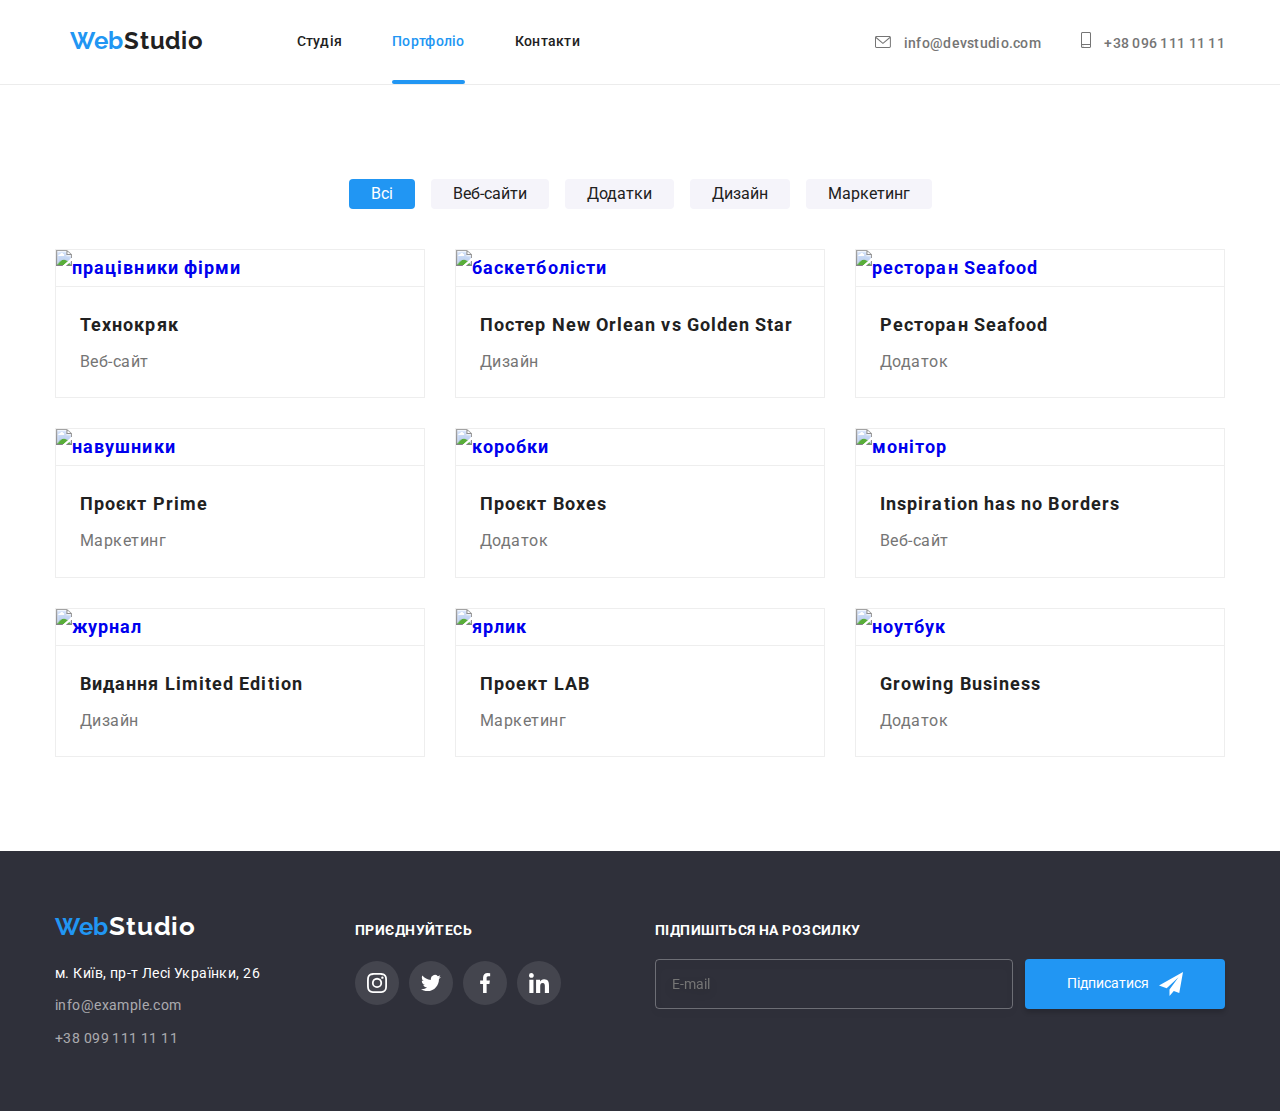
==== commit 659eb1e5: "g" ====
--- a/portfolio.html
+++ b/portfolio.html
@@ -48,8 +48,8 @@
                   <a href="./index.html" class="link navigation__link">Студія</a>
                 </li>
                 <li class="navigation__item-menu">
-                  <a href="./portfolio.html" class="link navigation__link active"
-                    ><span class="current-item">Портфоліо</span></a
+                  <a href="./portfolio.html" class="link navigation__link active current-item"
+                    >Портфоліо</a
                   >
                 </li>
                 <li class="navigation__item-menu">
@@ -114,7 +114,7 @@
               <button class="button-filter" type="button">Маркетинг</button>
             </li>
           </ul>
-          <ul class="project list">
+          <ul class="project">
             <li class="project-list">
               <a class="project-img" href="#">
                 <div class="project-top-list">
--- a/css/main.min.css
+++ b/css/main.min.css
@@ -1 +1 @@
-body{font-family:"Roboto",sans-serif;letter-spacing:.03em;font-size:14px;font-weight:700;line-height:1.14;color:#212121}img{display:block;max-width:100%;height:auto}input{color:#fff}.vissually-hidden{position:absolute;width:1px;height:1px;margin:-1px;border:0;padding:0;white-space:nowrap;-webkit-clip-path:inset(100%);clip-path:inset(100%);clip:rect(0 0 0 0);overflow:hidden}.button{display:block;margin-left:auto;margin-right:auto;padding:10px 24px;border-radius:4px;max-width:200px;text-align:center;border:none;background-color:#2196f3;color:#fff;cursor:pointer;font-family:inherit;-webkit-transition:background-color 250ms cubic-bezier(0.4, 0, 0.2, 1);transition:background-color 250ms cubic-bezier(0.4, 0, 0.2, 1)}@media screen and (min-width: 1200px){.button{min-width:200px;padding:10px 32px}}.button:hover,.button:focus{background-color:#188ce8}.container{margin-left:auto;margin-right:auto;padding-left:15px;padding-right:15px;width:100%}@media screen and (min-width: 480px){.container{max-width:480px}}@media screen and (min-width: 768px){.container{max-width:768px}}@media screen and (min-width: 1200px){.container{max-width:1200px}}.current{color:#2196f3;font-family:"Roboto",sans-serif;font-weight:700;font-size:26px;line-height:1.19;letter-spacing:.03em}.current__logo{font-family:"Raleway",sans-serif;font-weight:700;font-size:24px;line-height:1.16;letter-spacing:.03em;color:#2196f3}.img{display:block;max-width:100%;height:auto;background:#fff;border:1px solid #eee}.link{color:#212121;text-decoration:none}.list{display:-webkit-box;display:-ms-flexbox;display:flex;padding:0;margin:0;list-style:none}.section{padding-top:60px;padding-bottom:60px}@media screen and (min-width: 1200px){.section{padding-top:94px;padding-bottom:94px}}.adress{margin-top:20px;font-style:normal}@media screen and (max-width: 767px){.adress-list{display:-webkit-box;display:-ms-flexbox;display:flex;-webkit-box-orient:vertical;-webkit-box-direction:normal;-ms-flex-direction:column;flex-direction:column;-webkit-box-align:center;-ms-flex-align:center;align-items:center}}@media screen and (min-width: 768px){.adress-list{display:-webkit-box;display:-ms-flexbox;display:flex;-webkit-box-orient:vertical;-webkit-box-direction:normal;-ms-flex-direction:column;flex-direction:column;-webkit-box-align:center;-ms-flex-align:center;align-items:center}}@media screen and (min-width: 1200px){.adress-list{display:block;-webkit-box-orient:vertical;-webkit-box-direction:normal;-ms-flex-direction:column;flex-direction:column}}@media screen and (min-width: 1200px){.adress-item{margin-bottom:9px}.adress-item:last-child{margin-bottom:0px}}.street{color:#fff;font-weight:400;font-size:14px;line-height:1.71;letter-spacing:.03em;text-decoration:none}.contacts{color:rgba(255,255,255,.6);font-weight:400;font-size:14px;line-height:1.71;letter-spacing:.03em;text-decoration:none}@media screen and (max-width: 767px){.container-social{margin-bottom:0;width:100%}}@media screen and (min-width: 768px){.container-social{width:50%}}@media screen and (min-width: 1200px){.container-social{width:auto;margin-right:auto}}.social-text{font-size:14px;line-height:1.14;letter-spacing:.03em;text-transform:uppercase;color:#fff}@media screen and (max-width: 767px){.social-text{text-align:center;margin-left:auto;margin-right:auto;margin-bottom:20px}}@media screen and (min-width: 768px){.social-text{text-align:start;margin-top:0px;margin-left:auto;margin-right:auto;margin-bottom:20px}}@media screen and (min-width: 1200px){.social-text{text-align:start;padding-top:12px;margin-bottom:-10px}}.social-list{display:-webkit-box;display:-ms-flexbox;display:flex;gap:10px;margin-right:auto;margin-left:0;padding:0;-webkit-box-align:center;-ms-flex-align:center;align-items:center;-webkit-box-pack:center;-ms-flex-pack:center;justify-content:center}@media screen and (min-width: 768px){.social-list{-webkit-box-pack:start;-ms-flex-pack:start;justify-content:flex-start}}.soc-link{width:44px;height:44px;padding:0;border-radius:50%;display:-webkit-box;display:-ms-flexbox;display:flex;-webkit-box-align:center;-ms-flex-align:center;align-items:center;-webkit-box-pack:center;-ms-flex-pack:center;justify-content:center;background:rgba(255,255,255,.1);-webkit-transition:background-color 250ms cubic-bezier(0.4, 0, 0.2, 1);transition:background-color 250ms cubic-bezier(0.4, 0, 0.2, 1)}.soc-link:hover,.soc-link:focus{background-color:#2196f3}@media screen and (max-width: 767px){.contact{display:-webkit-box;display:-ms-flexbox;display:flex;-webkit-box-orient:vertical;-webkit-box-direction:reverse;-ms-flex-direction:column-reverse;flex-direction:column-reverse;-webkit-box-pack:justify;-ms-flex-pack:justify;justify-content:space-between;gap:32px;margin:64px 0}}@media screen and (min-width: 768px){.contact{display:-webkit-box;display:-ms-flexbox;display:flex;-webkit-box-orient:vertical;-webkit-box-direction:normal;-ms-flex-direction:column;flex-direction:column;gap:10px;margin-left:auto;margin-right:0px}}@media screen and (min-width: 1200px){.contact{display:-webkit-box;display:-ms-flexbox;display:flex;-webkit-box-orient:horizontal;-webkit-box-direction:normal;-ms-flex-direction:row;flex-direction:row;margin-left:auto;-webkit-box-align:end;-ms-flex-align:end;align-items:flex-end}}.contact__list{color:#757575;font-weight:500;font-size:14px;line-height:1.14;letter-spacing:.02em;-webkit-transition:color 250ms cubic-bezier(0.4, 0, 0.2, 1);transition:color 250ms cubic-bezier(0.4, 0, 0.2, 1)}.contact .contact__list:last-child{margin-right:0px}@media screen and (min-width: 768px){.contact__list{margin-left:auto}}@media screen and (min-width: 1200px){.contact__list{display:-webkit-box;display:-ms-flexbox;display:flex}}.contact__tel-link{font-weight:500;line-height:1.17;letter-spacing:.02em;margin-top:auto;color:#2196f3}@media screen and (max-width: 336px){.contact__tel-link{font-size:24px}}@media screen and (min-width: 337px){.contact__tel-link{font-size:34px}}@media screen and (min-width: 768px){.contact__tel-link{margin-right:30px;font-size:14px;color:#757575}}@media screen and (max-width: 767px){.contact__mail-link{color:#757575;font-weight:500;font-size:24px;line-height:1.16;letter-spacing:.02em;-webkit-transition:color 250ms cubic-bezier(0.4, 0, 0.2, 1);transition:color 250ms cubic-bezier(0.4, 0, 0.2, 1)}}@media screen and (min-width: 768px){.contact__mail-link{margin-right:15px;margin-left:auto;color:#757575}}@media screen and (min-width: 768px){.contact__mail-link,.contact__tel-link{display:inline-block;fill:currentColor}}@media screen and (min-width: 1200px){.contact__mail-link,.contact__tel-link{display:-webkit-box;display:-ms-flexbox;display:flex;-webkit-box-align:center;-ms-flex-align:center;align-items:center;padding:22px 6px;color:#757575;font-weight:500;font-size:14px;line-height:1.14;letter-spacing:.02em;-webkit-transition:color 250ms cubic-bezier(0.4, 0, 0.2, 1);transition:color 250ms cubic-bezier(0.4, 0, 0.2, 1)}.contact__mail-link:hover,.contact__mail-link:focus,.contact__tel-link:hover,.contact__tel-link:focus{color:#2196f3}}.contact__icon{fill:currentColor;margin-right:10px;background-position:center;background-size:contain}@media screen and (max-width: 767px){.contact__icon{display:-webkit-box;display:-ms-flexbox;display:flex;-webkit-box-orient:vertical;-webkit-box-direction:reverse;-ms-flex-direction:column-reverse;flex-direction:column-reverse;-webkit-box-align:start;-ms-flex-align:start;align-items:flex-start;display:none}}.contact__icon:hover,.contact__icon:focus{color:#2196f3}.customers-title{margin-top:0px;margin-bottom:50px;font-size:28px;line-height:1.17;text-align:center;letter-spacing:.03em;color:#212121}.customers-list{display:-webkit-box;display:-ms-flexbox;display:flex;-ms-flex-wrap:wrap;flex-wrap:wrap;-webkit-box-pack:center;-ms-flex-pack:center;justify-content:center;gap:30px;margin-bottom:0px;padding:0}@media screen and (max-width: 767px){.customers-item{width:calc((100% - 30px)/2)}}@media screen and (min-width: 768px){.customers-item{width:calc((100% - 60px)/3)}}@media screen and (min-width: 1200px){.customers-item{width:calc((100% - 150px)/6)}}.clients-link{height:92px;display:-webkit-box;display:-ms-flexbox;display:flex;-webkit-box-align:center;-ms-flex-align:center;align-items:center;-webkit-box-pack:center;-ms-flex-pack:center;justify-content:center;padding:0px;border:1px solid #afb1b8;color:#afb1b8;border-radius:4px;-webkit-transition:border-color 250ms cubic-bezier(0.4, 0, 0.2, 1),color 250ms cubic-bezier(0.4, 0, 0.2, 1);transition:border-color 250ms cubic-bezier(0.4, 0, 0.2, 1),color 250ms cubic-bezier(0.4, 0, 0.2, 1)}@media screen and (min-width: 768px){.clients-link{width:226px}}@media screen and (min-width: 1200px){.clients-link{width:170px}}.clients-link:hover,.clients-link:focus{border-color:#2196f3;color:#2196f3}.clients-icon{display:-webkit-inline-box;display:-ms-inline-flexbox;display:inline-flex;fill:currentColor}.feature__list{width:270px}.feature{padding-top:0px;padding-bottom:0px;display:-webkit-box;display:-ms-flexbox;display:flex;-ms-flex-wrap:wrap;flex-wrap:wrap;gap:30px}@media screen and (min-width: 1200px){.feature{padding-top:0px;padding-bottom:0px}}.feature .title{margin-top:30px;font-weight:700;font-size:14px;line-height:1.14;text-align:center;letter-spacing:.03em;text-transform:uppercase;text-align:start}@media screen and (max-width: 767px){.feature .title{text-align:center}}@media screen and (min-width: 768px){.feature .feature__list-astronaut,.feature .feature__list-diagram,.feature .feature__list-clock,.feature .feature__list-antenna{width:calc((100% - 30px)/2)}}@media screen and (min-width: 1200px){.feature .feature__list-astronaut,.feature .feature__list-diagram,.feature .feature__list-clock,.feature .feature__list-antenna{width:calc((100% - 90px)/4)}}.feature .text{margin-top:10px;margin-bottom:0px;color:#757575;font-weight:400;font-size:14px;line-height:1.71;letter-spacing:.03em}.feature__item{display:-webkit-box;display:-ms-flexbox;display:flex;-webkit-box-pack:center;-ms-flex-pack:center;justify-content:center;-webkit-box-align:center;-ms-flex-align:center;align-items:center;width:100%;height:120px;background-color:#f5f4fa}.filter{display:-webkit-box;display:-ms-flexbox;display:flex;-ms-flex-wrap:wrap;flex-wrap:wrap;-webkit-column-gap:8px;-moz-column-gap:8px;column-gap:8px;row-gap:15px;margin-top:0px;margin-bottom:40px}@media screen and (min-width: 768px){.filter{-webkit-box-pack:center;-ms-flex-pack:center;justify-content:center}}.filter-item{margin-right:8px;color:#212121;font-weight:500;font-size:16px;line-height:1.62}.filter-item:last-child{margin-right:0px}.button-filter-all{padding:6px 22px;text-align:center;border:none;color:#fff;background-color:#2196f3;cursor:pointer;border-radius:4px;font-family:inherit;-webkit-transition:-webkit-box-shadow 250ms cubic-bezier(0.4, 0, 0.2, 1);transition:-webkit-box-shadow 250ms cubic-bezier(0.4, 0, 0.2, 1);transition:box-shadow 250ms cubic-bezier(0.4, 0, 0.2, 1);transition:box-shadow 250ms cubic-bezier(0.4, 0, 0.2, 1), -webkit-box-shadow 250ms cubic-bezier(0.4, 0, 0.2, 1)}.button-filter-all:hover,.button-filter-all:focus{-webkit-box-shadow:0px 3px 1px rgba(0,0,0,.1),0px 1px 2px rgba(0,0,0,.08),0px 2px 2px rgba(0,0,0,.12);box-shadow:0px 3px 1px rgba(0,0,0,.1),0px 1px 2px rgba(0,0,0,.08),0px 2px 2px rgba(0,0,0,.12)}.button-filter{padding:6px 22px;border:none;cursor:pointer;font-family:inherit;border-radius:4px;color:#212121;background-color:#f5f4fa;-webkit-transition:color 250ms cubic-bezier(0.4, 0, 0.2, 1),background-color 250ms cubic-bezier(0.4, 0, 0.2, 1),-webkit-box-shadow 250ms 250ms cubic-bezier(0.4, 0, 0.2, 1);transition:color 250ms cubic-bezier(0.4, 0, 0.2, 1),background-color 250ms cubic-bezier(0.4, 0, 0.2, 1),-webkit-box-shadow 250ms 250ms cubic-bezier(0.4, 0, 0.2, 1);transition:color 250ms cubic-bezier(0.4, 0, 0.2, 1),background-color 250ms cubic-bezier(0.4, 0, 0.2, 1),box-shadow 250ms 250ms cubic-bezier(0.4, 0, 0.2, 1);transition:color 250ms cubic-bezier(0.4, 0, 0.2, 1),background-color 250ms cubic-bezier(0.4, 0, 0.2, 1),box-shadow 250ms 250ms cubic-bezier(0.4, 0, 0.2, 1),-webkit-box-shadow 250ms 250ms cubic-bezier(0.4, 0, 0.2, 1)}.button-filter:hover,.button-filter:focus{border:none;cursor:pointer;font-family:inherit;border-radius:4px;color:#fff;background-color:#2196f3;-webkit-box-shadow:0px 3px 1px rgba(0,0,0,.1),0px 1px 2px rgba(0,0,0,.08),0px 2px 2px rgba(0,0,0,.12);box-shadow:0px 3px 1px rgba(0,0,0,.1),0px 1px 2px rgba(0,0,0,.08),0px 2px 2px rgba(0,0,0,.12)}.footer{padding-top:60px;padding-bottom:0px;background-color:#2f303a}@media screen and (max-width: 767px){.container-footer{display:-webkit-box;display:-ms-flexbox;display:flex;-webkit-box-orient:vertical;-webkit-box-direction:normal;-ms-flex-direction:column;flex-direction:column;-webkit-box-align:center;-ms-flex-align:center;align-items:center;gap:60px;padding-bottom:60px}}@media screen and (max-width: 1199px){.container-footer{display:-webkit-box;display:-ms-flexbox;display:flex;-ms-flex-wrap:wrap;flex-wrap:wrap;text-align:center;-webkit-box-align:center;-ms-flex-align:center;align-items:center;padding-bottom:60px}}@media screen and (min-width: 1200px){.container-footer{display:-webkit-box;display:-ms-flexbox;display:flex;aign-items:baseline}}@media screen and (max-width: 767px){.container-contacts,.container-social{margin:0}}@media screen and (min-width: 768px){.container-contacts,.container-social{-ms-flex-preferred-size:50%;flex-basis:50%;margin-bottom:60px}}.site-logo-footer{color:rgba(0,0,0,0)}@media screen and (max-width: 767px){.site-logo-footer{font-family:"Raleway",sans-serif;font-weight:700;font-size:24px;line-height:1.17;letter-spacing:.03em;text-align:center}}@media screen and (min-width: 1200px){.site-logo-footer{font-family:"Raleway",sans-serif;font-weight:700;font-size:26px;line-height:1.19;letter-spacing:.03em;text-align:left;text-decoration:none}}.secondary-current{color:#fff;font-family:"Raleway",sans-serif;font-weight:700;font-size:26px;line-height:1.19;letter-spacing:.03em}.modal-form{max-width:448px;height:342px;margin-bottom:10px;margin-right:0}.form-label{padding-bottom:2px;font-weight:400;font-size:12px;line-height:1.16px;color:#757575}.form-field:not(:last-child){margin-bottom:0}.modal-input{position:relative;margin-bottom:10px;margin-top:4px}.form-input{display:block;width:100%;height:40px;padding:0 0 0 42px;font-weight:400;font-size:16px;line-height:1;color:#757575;border:1px solid rgba(33,33,33,.2);border-radius:4px;outline:rgba(0,0,0,0);-webkit-transition:border 250ms cubic-bezier(0.4, 0, 0.2, 1);transition:border 250ms cubic-bezier(0.4, 0, 0.2, 1)}.form-input:focus{border-color:#2196f3}.modal-icon{position:absolute;left:12px;top:50%;fill:#212121;-webkit-transform:translateY(-50%);transform:translateY(-50%);-webkit-transition:fill 250ms cubic-bezier(0.4, 0, 0.2, 1);transition:fill 250ms cubic-bezier(0.4, 0, 0.2, 1)}.form-input:focus+.modal-icon{fill:#2196f3}.form-text{width:100%;height:120px;margin-top:4px;border-radius:4px;resize:none;padding:12px 16px;font-weight:400;font-size:12px;line-height:1.16;color:rgba(117,117,117,.5);border:1px solid rgba(33,33,33,.2);border-radius:4px;outline:rgba(0,0,0,0);-webkit-transition:border 250ms cubic-bezier(0.4, 0, 0.2, 1);transition:border 250ms cubic-bezier(0.4, 0, 0.2, 1)}.form-text:focus{border-color:#2196f3}.form-text:focus:placeholder{font-weight:400;font-size:12px;line-height:1.16;letter-spacing:.01em;color:rgba(117,117,117,.5)}.check-text{position:relative;display:-webkit-box;display:-ms-flexbox;display:flex;-webkit-box-align:center;-ms-flex-align:center;align-items:center;-webkit-box-pack:center;-ms-flex-pack:center;justify-content:center;margin-top:20px;font-weight:400;font-size:14px;line-height:1.71;color:#757575}@media screen and (max-width: 479px){.check-text{font-size:8px}}.icon-checkbox{display:inline-block;width:16px;height:15px;margin-right:10px;border:2px solid #212121;border-radius:2px;-webkit-transition:background-color 250ms cubic-bezier(0.4, 0, 0.2, 1),border-color 250ms cubic-bezier(0.4, 0, 0.2, 1);transition:background-color 250ms cubic-bezier(0.4, 0, 0.2, 1),border-color 250ms cubic-bezier(0.4, 0, 0.2, 1)}.modal-check:focus+.icon-checkbox{border-color:2px solid var(--current-color)}.modal-check:checked+.icon-checkbox{background-color:#2196f3;border:#2196f3}.icon-check{position:absolute;display:block;width:16px;height:15px;top:50%;opacity:0;margin-right:8px;border-radius:2px;-webkit-transform:translateY(-50%);transform:translateY(-50%);-webkit-transition:background-color 250ms cubic-bezier(0.4, 0, 0.2, 1),border-color 250ms cubic-bezier(0.4, 0, 0.2, 1);transition:background-color 250ms cubic-bezier(0.4, 0, 0.2, 1),border-color 250ms cubic-bezier(0.4, 0, 0.2, 1)}.modal-check:checked+.icon-checkbox .icon-check{opacity:1}.check-link{color:#2196f3}.button-check{display:block;margin-left:auto;margin-right:auto;margin-top:20px;padding:10px 52px;border-radius:4px;min-width:200px;text-align:center;border:none;cursor:pointer;font-size:16px;line-height:1.88;letter-spacing:.06em;color:#fff;background-color:#2196f3;-webkit-box-shadow:0px 4px 4px rgba(0,0,0,.15);box-shadow:0px 4px 4px rgba(0,0,0,.15);-webkit-transition:background-color 250ms cubic-bezier(0.4, 0, 0.2, 1);transition:background-color 250ms cubic-bezier(0.4, 0, 0.2, 1)}.button-check:hover,.button-check:focus{background-color:#188ce8}.header{position:relative;top:0;width:100%;display:-webkit-box;display:-ms-flexbox;display:flex;border-bottom:1px solid #ececec;background-color:#fff}.header .main-nav{display:-webkit-box;display:-ms-flexbox;display:flex;-webkit-box-align:center;-ms-flex-align:center;align-items:center}@media screen and (max-width: 767px){.header .main-nav{-webkit-box-pack:justify;-ms-flex-pack:justify;justify-content:space-between}}@media screen and (min-width: 768px){.header .main-nav{display:-webkit-box;display:-ms-flexbox;display:flex;-webkit-box-align:center;-ms-flex-align:center;align-items:center;-webkit-box-pack:justify;-ms-flex-pack:justify;justify-content:space-between}}.menu{-webkit-box-flex:1;-ms-flex-positive:1;flex-grow:1}@media screen and (min-width: 768px){.menu-container{-ms-flex-wrap:nowrap;flex-wrap:nowrap;-webkit-box-align:center;-ms-flex-align:center;align-items:center}}.menu-btn{display:block;margin-left:auto;border:none;background-color:rgba(0,0,0,0);color:#212121;z-index:2;cursor:pointer;-webkit-transition:color 250ms cubic-bezier(0.4, 0, 0.2, 1);transition:color 250ms cubic-bezier(0.4, 0, 0.2, 1)}@media screen and (min-width: 768px){.menu-btn{display:none}}.menu-btn:hover,.menu-btn:focus{color:#2196f3}.contact__icon .icone-close,.icon-menu{padding:10px}.icon-close{display:none;margin-left:auto;margin-bottom:30px}.menu-btn.is-open .icon-close{display:block}.menu-btn.is-open .icon-menu{display:none}@media screen and (max-width: 767px){.menu{display:none;position:absolute;top:0;left:0;width:100vw;pointer-events:none;z-index:1;-webkit-transition:250ms cubic-bezier(0.4, 0, 0.2, 1);transition:250ms cubic-bezier(0.4, 0, 0.2, 1);background-color:#fff;-webkit-box-shadow:0px 4px 8px rgba(0,0,0,.04),0px 2px 4px rgba(0,0,0,.08),0px 1px 3px rgba(0,0,0,.16);box-shadow:0px 4px 8px rgba(0,0,0,.04),0px 2px 4px rgba(0,0,0,.08),0px 1px 3px rgba(0,0,0,.16)}.menu.is-open{display:block;overflow-y:scroll;pointer-events:all}}@media screen and (max-width: 767px)and (min-width: 1200px){.menu{display:-webkit-box;display:-ms-flexbox;display:flex;width:100%;-webkit-box-flex:1;-ms-flex-positive:1;flex-grow:1}}@media screen and (max-width: 429px){.menu .menu-container{padding:40px 0}.menu .menu-container .menu-container{padding:0 20px}}@media screen and (min-width: 430px)and (max-width: 439px){.menu .menu-container{padding:40px 0}.menu .menu-container .menu-container{padding:0 30px}}@media screen and (max-width: 767px){.menu .menu-container{display:-webkit-box;display:-ms-flexbox;display:flex;-webkit-box-orient:vertical;-webkit-box-direction:normal;-ms-flex-direction:column;flex-direction:column;-webkit-box-flex:1;-ms-flex-positive:1;flex-grow:1;top:0;left:0;padding:48px 20px;width:100%}}@media screen and (min-width: 768px){.menu .menu-container{display:-webkit-box;display:-ms-flexbox;display:flex;-ms-flex-wrap:wrap;flex-wrap:wrap;-webkit-box-align:center;-ms-flex-align:center;align-items:center;width:100%;padding:0}}@media screen and (min-width: 1200px){.menu .menu-container{width:100%;display:-webkit-box;display:-ms-flexbox;display:flex}}@media screen and (max-width: 767px){.mobile-soc{display:none}}@media screen and (min-width: 768px){.mobile-soc{display:none}}.mobile-soc{display:-webkit-box;display:-ms-flexbox;display:flex}@media screen and (max-width: 767px){.mobile-soc{-ms-flex-wrap:wrap;flex-wrap:wrap;-webkit-box-pack:start;-ms-flex-pack:start;justify-content:flex-start;margin-bottom:48px}}@media screen and (min-width: 768px){.mobile-soc{display:none}}.mobile-soc__item:nth-child(1){padding-right:10px;border-right:1px solid rgba(33,33,33,.2)}.mobile-soc__item:nth-child(2){padding:0 10px;border-right:1px solid rgba(33,33,33,.2)}.mobile-soc__item:nth-child(3){padding:0 10px;border-right:1px solid rgba(33,33,33,.2)}.mobile-soc__item:nth-child(4){padding-left:10px}.mobile-soc__link{font-weight:500;font-size:18px;line-height:1.22;letter-spacing:.02em;color:#2196f3}@media screen and (max-width: 350px){.mobile-soc__link{font-size:12px}}@media screen and (min-width: 350px)and (max-width: 430px){.mobile-soc__link{font-size:16px}}.backdrop{position:fixed;top:0;width:100%;height:100%;background:rgba(0,0,0,.2);-webkit-transition:opacity 250ms cubic-bezier(0.4, 0, 0.2, 1),visibility 250ms cubic-bezier(0.4, 0, 0.2, 1);transition:opacity 250ms cubic-bezier(0.4, 0, 0.2, 1),visibility 250ms cubic-bezier(0.4, 0, 0.2, 1)}@media screen and (max-width: 480px){.backdrop{padding:94px,15px;overflow-y:auto}}.is-hidden{visibility:hidden;opacity:0;pointer-events:none}.modal{background:#fff;-webkit-box-shadow:0px 3px 1px rgba(0,0,0,.1),0px 1px 2px rgba(0,0,0,.08),0px 2px 2px rgba(0,0,0,.12);box-shadow:0px 3px 1px rgba(0,0,0,.1),0px 1px 2px rgba(0,0,0,.08),0px 2px 2px rgba(0,0,0,.12);border-radius:4px}@media screen and (max-width: 330px){.modal{padding:40px 10px}}@media screen and (min-width: 331px)and (max-width: 470px){.modal{padding:40px 20px}}@media screen and (min-width: 480px){.modal{position:absolute;top:50%;left:50%;-webkit-transform:translate(-50%, -50%);transform:translate(-50%, -50%);width:450px;height:609px}}@media screen and (min-width: 1200px){.modal{position:absolute;top:50%;left:50%;-webkit-transform:translate(-50%, -50%);transform:translate(-50%, -50%);width:528px;height:581px}}@media screen and (max-width: 330px){.modal{padding:40px 10px}}@media screen and (min-width: 320px)and (max-width: 470px){.modal{padding:40px 20px;height:609px}}@media screen and (max-width: 767px){.modal{position:absolute;top:50%;left:50%;width:450px;height:609px;-webkit-transform:translate(-50%, -50%);transform:translate(-50%, -50%);width:calc(100% - 30px);padding:40px}}@media screen and (max-width: 767px)and (max-width: 1199px){.modal{min-height:609px}}@media screen and (min-width: 768px){.modal{width:450px}}@media screen and (min-width: 1200px){.modal{position:absolute;top:50%;left:50%;width:528px;min-height:581px;-webkit-transform:translate(-50%, -50%) scale(1);transform:translate(-50%, -50%) scale(1);-webkit-transition:-webkit-transform 250ms cubic-bezier(0.4, 0, 0.2, 1);transition:-webkit-transform 250ms cubic-bezier(0.4, 0, 0.2, 1);transition:transform 250ms cubic-bezier(0.4, 0, 0.2, 1);transition:transform 250ms cubic-bezier(0.4, 0, 0.2, 1), -webkit-transform 250ms cubic-bezier(0.4, 0, 0.2, 1)}}.backdrop.is-hidden .modal{-webkit-transform:translate(-50%, -50%) scale(0);transform:translate(-50%, -50%) scale(0)}.modal-close{position:absolute;right:8px;top:8px;width:30px;height:30px;background:rgba(0,0,0,0);border:1px solid rgba(0,0,0,.1);border-radius:50%;display:-webkit-box;display:-ms-flexbox;display:flex;-webkit-box-align:center;-ms-flex-align:center;align-items:center;justify-items:center;cursor:pointer;-webkit-transition:color 250ms cubic-bezier(0.4, 0, 0.2, 1);transition:color 250ms cubic-bezier(0.4, 0, 0.2, 1);fill:currentColor}.modal-close:hover,.modal-close:focus{color:#2196f3}.modal-title{margin-top:0px;margin-bottom:12px;font-weight:700;font-size:20px;line-height:1.15;text-align:center;color:#212121}@media screen and (max-width: 767px){.navigation,.navigation__list{display:-webkit-box;display:-ms-flexbox;display:flex;-webkit-box-orient:vertical;-webkit-box-direction:normal;-ms-flex-direction:column;flex-direction:column;gap:32px}}@media screen and (min-width: 768px){.navigation,.navigation__list{display:-webkit-box;display:-ms-flexbox;display:flex}}@media screen and (min-width: 1200px){.navigation,.navigation__list{display:-webkit-box;display:-ms-flexbox;display:flex;-webkit-box-orient:horizontal;-webkit-box-direction:normal;-ms-flex-direction:row;flex-direction:row}}@media screen and (min-width: 1200px){.link{display:block;padding-top:32px;padding-bottom:32px}}.current-item{color:#2196f3}@media screen and (max-width: 767px){.current-item{padding:0;font-weight:500;font-size:40px;line-height:1.17;letter-spacing:.02em}}@media screen and (min-width: 768px){.current-item{-webkit-box-align:center;-ms-flex-align:center;align-items:center}}@media screen and (min-width: 1200px){.current-item{font-size:14px;line-height:1.14}}.navigation__link{color:#212121;font-weight:500;font-size:14px;line-height:1.14;letter-spacing:.02em;-webkit-transition:color 250ms cubic-bezier(0.4, 0, 0.2, 1);transition:color 250ms cubic-bezier(0.4, 0, 0.2, 1)}@media screen and (max-width: 767px){.navigation__link{padding:0;font-weight:500;font-size:40px;line-height:1.17;letter-spacing:.02em;color:#212121}}@media screen and (min-width: 768px){.navigation__link{padding:32px 0}}.navigation__link:hover,.navigation__link:focus{color:#2196f3}@media screen and (max-width: 767px){.navigation__item-menu:last-child{margin-bottom:auto}}@media screen and (min-width: 768px){.navigation__item-menu{margin-right:50px}}.navigation__item-menu:last-child{margin-right:0px}@media screen and (min-width: 1200px){.navigation__item-menu{margin-right:50px}.navigation__item-menu:last-child{margin-right:0px}}.main-nav>.logo__header{font-family:"Raleway",sans-serif;font-weight:700;font-size:26px;line-height:1.19;letter-spacing:.03em;text-align:left;text-decoration:none}@media screen and (min-width: 480px){.main-nav>.logo__header{padding-top:15px;padding-bottom:15px;padding-left:15px;-webkit-box-pack:center;-ms-flex-pack:center;justify-content:center}}@media screen and (min-width: 768px){.main-nav>.logo__header{padding-top:26px;padding-bottom:26px;padding-left:15px;margin-right:93px}}@media screen and (min-width: 1200px){.main-nav>.logo__header{margin-right:93px;padding-top:24px;padding-bottom:25px}}.active{position:relative}.active:after{position:absolute;left:0;bottom:0;content:"";width:100%;height:4px;border-radius:2px;background-color:#2196f3}@media screen and (max-width: 767px){.container-online{width:100%}}@media screen and (max-width: 1199px){.container-online{margin:0 auto}}@media screen and (min-width: 1200px){.container-online{width:570px;height:86px;margin-left:auto}}.online-title{font-weight:700;font-size:14px;line-height:1.14;letter-spacing:.03em;text-transform:uppercase;color:#fff;padding-top:12px;margin-top:0;margin-bottom:20px}@media screen and (min-width: 1200px){.online-title{text-align:start}}.online-form{display:-webkit-box;display:-ms-flexbox;display:flex}@media screen and (max-width: 767px){.online-form{-webkit-box-orient:vertical;-webkit-box-direction:normal;-ms-flex-direction:column;flex-direction:column}}@media screen and (max-width: 1199px){.online-form{-webkit-box-orient:vertical;-webkit-box-direction:normal;-ms-flex-direction:column;flex-direction:column}}@media screen and (min-width: 1200px){.online-form{-webkit-box-pack:end;-ms-flex-pack:end;justify-content:flex-end}}.online-input{padding-left:16px;padding-top:15px;padding-bottom:15px;border:1px solid rgba(255,255,255,.3);-webkit-filter:drop-shadow(0px 4px 4px rgba(0, 0, 0, 0.15));filter:drop-shadow(0px 4px 4px rgba(0, 0, 0, 0.15));border-radius:4px;background-color:rgba(0,0,0,0)}@media screen and (max-width: 767px){.online-input{width:100%;height:50px;margin-bottom:20px;max-width:450px;font-size:16px}}@media screen and (min-width: 768px){.online-input{width:450px;height:50px;margin-bottom:20px}}@media screen and (min-width: 1200px){.online-input{width:570px;height:50px;margin-right:12px}}.online-input:placeholder{width:100%;font-weight:400;font-size:16px;line-height:1.26;letter-spacing:.03em;color:rgba(255,255,255,.6)}.online-input:focus{border-color:#fff}.online-inputt:focus::-webkit-input-placeholder{color:#fff}.online-inputt:focus::-moz-placeholder{color:#fff}.online-inputt:focus:-ms-input-placeholder{color:#fff}.online-inputt:focus::-ms-input-placeholder{color:#fff}.online-inputt:focus::placeholder{color:#fff}.online-button{display:-webkit-box;display:-ms-flexbox;display:flex;-webkit-box-align:center;-ms-flex-align:center;align-items:center;-webkit-box-pack:center;-ms-flex-pack:center;justify-content:center;text-align:center;padding:10px 28px;border-radius:4px;max-width:200px;margin:0 auto;border:none;-webkit-box-shadow:0px 4px 4px rgba(0,0,0,.15);box-shadow:0px 4px 4px rgba(0,0,0,.15);background-color:#2196f3;color:#fff;cursor:pointer;font-family:inherit;-webkit-transition:background-color 250ms cubic-bezier(0.4, 0, 0.2, 1);transition:background-color 250ms cubic-bezier(0.4, 0, 0.2, 1)}.online-button:hover,.online-button:focus{background-color:#188ce8}@media screen and (min-width: 1200px){.online-button{min-width:200px;height:50px}}.online-icon{margin-left:10px;margin-right:0}.flex-filter{margin-bottom:50px}.project{display:-webkit-box;display:-ms-flexbox;display:flex;-ms-flex-wrap:wrap;flex-wrap:wrap;gap:30px;margin:0px;padding:0px}.project-list{max-width:450px;margin-bottom:60px;color:#212121;font-size:18px;line-height:2;letter-spacing:.06em}@media screen and (min-width: 768px){.project-list{width:calc((100% - 30px)/2)}}@media screen and (min-width: 1200px){.project-list{width:calc((100% - 60px)/3)}}.project-top-list{position:relative;overflow:hidden}.top-text{position:absolute;top:0;left:0;width:100%;height:100%;padding:77px 24px;margin:0;font-weight:400;font-size:18px;line-height:1.56;overflow:auto;color:#fff;background-color:rgba(33,150,243,.9);-webkit-transform:translateY(100%);transform:translateY(100%);-webkit-transition:-webkit-transform 250ms linear;transition:-webkit-transform 250ms linear;transition:transform 250ms linear;transition:transform 250ms linear, -webkit-transform 250ms linear}.project-list:hover .top-text{-webkit-transform:translateY(0);transform:translateY(0)}.project-img{text-decoration:none;-webkit-transition:-webkit-box-shadow 250ms cubic-bezier(0.4, 0, 0.2, 1);transition:-webkit-box-shadow 250ms cubic-bezier(0.4, 0, 0.2, 1);transition:box-shadow 250ms cubic-bezier(0.4, 0, 0.2, 1);transition:box-shadow 250ms cubic-bezier(0.4, 0, 0.2, 1), -webkit-box-shadow 250ms cubic-bezier(0.4, 0, 0.2, 1)}.project-img:hover,.project-img:focus{-webkit-box-shadow:0px 3px 1px rgba(0,0,0,.1),0px 1px 2px rgba(0,0,0,.08),0px 2px 2px rgba(0,0,0,.12);box-shadow:0px 3px 1px rgba(0,0,0,.1),0px 1px 2px rgba(0,0,0,.08),0px 2px 2px rgba(0,0,0,.12)}@media screen and (min-width: 768px){.project-img{display:-webkit-box;display:-ms-flexbox;display:flex;-webkit-box-orient:vertical;-webkit-box-direction:normal;-ms-flex-direction:column;flex-direction:column;height:100%}}.project-list-title{border-right:1px solid #eee;border-bottom:1px solid #eee;border-left:1px solid #eee;padding:20px 24px;-webkit-box-flex:1;-ms-flex-positive:1;flex-grow:1}.project-title{margin:0px;margin-bottom:4px;color:#212121;font-weight:700;font-size:18px;line-height:2;letter-spacing:.06em}.project-text{margin:0px;color:#757575;font-weight:400;font-size:16px;line-height:1.88;letter-spacing:.03em}.team__socials{display:-webkit-box;display:-ms-flexbox;display:flex;-webkit-box-pack:center;-ms-flex-pack:center;justify-content:center;gap:10px;margin-top:16px}.team__social-link{width:44px;height:44px;padding:0px;border-radius:50%;display:-webkit-box;display:-ms-flexbox;display:flex;-webkit-box-align:center;-ms-flex-align:center;align-items:center;-webkit-box-pack:center;-ms-flex-pack:center;justify-content:center;color:#afb1b8;-webkit-transition:color 250ms cubic-bezier(0.4, 0, 0.2, 1),background-color 250ms cubic-bezier(0.4, 0, 0.2, 1);transition:color 250ms cubic-bezier(0.4, 0, 0.2, 1),background-color 250ms cubic-bezier(0.4, 0, 0.2, 1)}.team__social-link:hover,.team__social-link:focus{background-color:#2196f3;color:#fff}.team__social-network{max-width:44px;max-height:44px}.team__social-icon{fill:currentColor}.team{padding-top:0px;padding-bottom:60px;background-color:#f5f4fa}.title{margin-top:0px;margin-bottom:0px}.team__title{margin-top:0;margin-bottom:30px;font-size:28px;line-height:1.17;text-align:center;letter-spacing:.03em}.title--color-dark{color:#212121}.team__list{display:-webkit-box;display:-ms-flexbox;display:flex;-ms-flex-wrap:wrap;flex-wrap:wrap;gap:30px;-webkit-box-pack:center;-ms-flex-pack:center;justify-content:center;-webkit-box-align:center;-ms-flex-align:center;align-items:center}.team__item{background-color:#fff;-webkit-box-shadow:0px 3px 1px rgba(0,0,0,.1),0px 1px 2px rgba(0,0,0,.08),0px 2px 2px rgba(0,0,0,.12);box-shadow:0px 3px 1px rgba(0,0,0,.1),0px 1px 2px rgba(0,0,0,.08),0px 2px 2px rgba(0,0,0,.12);border-radius:0px 0px 4px 4px}@media screen and (min-width: 768px){.team__item{width:calc((100% - 30px)/2)}}@media screen and (min-width: 1200px){.team__item{width:calc((100% - 90px)/4)}}.team__item img{width:auto}.team__name-img{padding-top:30px;padding-bottom:30px}.name{margin-top:0px;margin-bottom:10px;color:#212121;font-weight:500;font-size:16px;line-height:1.18;text-align:center;letter-spacing:.03em}.team__position{margin:0px;color:#757575;font-weight:400;font-size:16px;line-height:1.18;text-align:center;letter-spacing:.03em}.section__title-main{background-repeat:no-repeat;background-position:center;background-size:cover;background-repeat:no-repeat;background-position:center;background-size:cover}@media screen and (max-width: 767px){.section__title-main{width:100%;padding:118px 0px;background-image:-webkit-gradient(linear, left top, left bottom, from(rgba(47, 48, 58, 0.4)), to(rgba(47, 48, 58, 0.4))),url(../images/header-mob.jpg);background-image:linear-gradient(rgba(47, 48, 58, 0.4), rgba(47, 48, 58, 0.4)),url(../images/header-mob.jpg)}}@media screen and (max-width: 767px)and (min-device-pixel-ratio: 2),screen and (max-width: 767px)and (-webkit-min-device-pixel-ratio: 2),screen and (max-width: 767px)and (min-resolution: 192dpi),screen and (max-width: 767px)and (min-resolution: 2dppx){.section__title-main{background-image:-webkit-gradient(linear, left top, left bottom, from(rgba(47, 48, 58, 0.4)), to(rgba(47, 48, 58, 0.4))),url(../images/header-mob-2x.jpg);background-image:linear-gradient(rgba(47, 48, 58, 0.4), rgba(47, 48, 58, 0.4)),url(../images/header-mob-2x.jpg)}}@media screen and (min-width: 768px){.section__title-main{padding:118px 0;background-image:-webkit-gradient(linear, left top, left bottom, from(rgba(47, 48, 58, 0.4)), to(rgba(47, 48, 58, 0.4))),url(../images/header-tab.jpg);background-image:linear-gradient(rgba(47, 48, 58, 0.4), rgba(47, 48, 58, 0.4)),url(../images/header-tab.jpg)}}@media screen and (min-width: 768px)and (min-device-pixel-ratio: 2),screen and (min-width: 768px)and (-webkit-min-device-pixel-ratio: 2),screen and (min-width: 768px)and (min-resolution: 192dpi),screen and (min-width: 768px)and (min-resolution: 2dppx){.section__title-main{background-image:-webkit-gradient(linear, left top, left bottom, from(rgba(47, 48, 58, 0.4)), to(rgba(47, 48, 58, 0.4))),url(../images/header-tab-2x.jpg);background-image:linear-gradient(rgba(47, 48, 58, 0.4), rgba(47, 48, 58, 0.4)),url(../images/header-tab-2x.jpg)}}@media screen and (min-width: 1200px){.section__title-main{max-width:1600px;height:600px;margin-left:auto;margin-right:auto;padding:200px 0;background-image:-webkit-gradient(linear, left top, left bottom, from(rgba(47, 48, 58, 0.4)), to(rgba(47, 48, 58, 0.4))),url(../images/header.jpg);background-image:linear-gradient(rgba(47, 48, 58, 0.4), rgba(47, 48, 58, 0.4)),url(../images/header.jpg)}}@media screen and (min-width: 1200px)and (min-device-pixel-ratio: 2),screen and (min-width: 1200px)and (-webkit-min-device-pixel-ratio: 2),screen and (min-width: 1200px)and (min-resolution: 192dpi),screen and (min-width: 1200px)and (min-resolution: 2dppx){.section__title-main{background-image:-webkit-gradient(linear, left top, left bottom, from(rgba(47, 48, 58, 0.4)), to(rgba(47, 48, 58, 0.4))),url(../images/header-2x.jpg);background-image:linear-gradient(rgba(47, 48, 58, 0.4), rgba(47, 48, 58, 0.4)),url(../images/header-2x.jpg)}}.container__title-main{margin-left:auto;margin-right:auto;margin-bottom:0px;padding-left:15px;padding-right:15px;max-width:100%}@media screen and (min-width: 768px){.container__title-main{width:768px}}@media screen and (min-width: 1200px){.container__title-main{width:1200px}}.main__title{margin-top:0;margin-bottom:30px;margin-left:auto;margin-right:auto;font-family:"Roboto","Roboto",sans-serif;font-weight:900;font-size:22px;line-height:1.61;letter-spacing:.06em;text-align:center;text-transform:uppercase}@media screen and (min-width: 480px){.main__title{font-size:26px;line-height:1.61;max-width:360px}}@media screen and (min-width: 768px){.main__title{max-width:360px}}@media screen and (min-width: 1200px){.main__title{max-width:696px;font-size:44px;line-height:1.36}}.title{margin-top:0px;margin-bottom:0px}.title--color-light{color:#fff}.work{padding-top:0px;padding-bottom:94px}@media screen and (max-width: 1199px){.work{display:none}}.work__list{display:-webkit-box;display:-ms-flexbox;display:flex;-webkit-column-gap:30px;-moz-column-gap:30px;column-gap:30px;text-decoration:none}.work__item{display:block}.work__title-label{position:relative;bottom:0}.work__text{position:absolute;bottom:0;padding-top:27px;padding-bottom:27px;margin:0;height:70px;width:370px;font-size:14px;line-height:16px;text-align:center;letter-spacing:.03em;text-transform:uppercase;background:rgba(47,48,58,.8)}.about-work{margin-top:0px;margin-bottom:50px;font-weight:700;font-size:36px;line-height:1.16;text-align:center;letter-spacing:.03em}/*# sourceMappingURL=main.min.css.map */+body{font-family:"Roboto",sans-serif;letter-spacing:.03em;font-size:14px;font-weight:700;line-height:1.14;color:#212121}img{display:block;max-width:100%;height:auto}input{color:#fff}.vissually-hidden{position:absolute;width:1px;height:1px;margin:-1px;border:0;padding:0;white-space:nowrap;-webkit-clip-path:inset(100%);clip-path:inset(100%);clip:rect(0 0 0 0);overflow:hidden}.button{display:block;margin-left:auto;margin-right:auto;padding:10px 24px;border-radius:4px;max-width:216px;text-align:center;border:none;background-color:#2196f3;color:#fff;cursor:pointer;font-family:inherit;-webkit-transition:background-color 250ms cubic-bezier(0.4, 0, 0.2, 1);transition:background-color 250ms cubic-bezier(0.4, 0, 0.2, 1)}@media screen and (min-width: 1200px){.button{min-width:200px;padding:10px 32px;font-size:16px;line-height:1.87;letter-spacing:.06em}}.button:hover,.button:focus{background-color:#188ce8}.container{margin-left:auto;margin-right:auto;padding-left:15px;padding-right:15px;width:100%}@media screen and (min-width: 480px){.container{max-width:480px}}@media screen and (min-width: 768px){.container{max-width:768px}}@media screen and (min-width: 1200px){.container{max-width:1200px}}.current{color:#2196f3;font-family:"Roboto",sans-serif;font-weight:700;font-size:26px;line-height:1.19;letter-spacing:.03em}.current__logo{font-family:"Raleway",sans-serif;font-weight:700;font-size:24px;line-height:1.16;letter-spacing:.03em;color:#2196f3}.img{display:block;max-width:100%;height:auto;background:#fff;border:1px solid #eee}.link{color:#212121;text-decoration:none}.list{display:-webkit-box;display:-ms-flexbox;display:flex;padding:0;margin:0;list-style:none}.section{padding-top:60px;padding-bottom:60px}@media screen and (min-width: 1200px){.section{padding-top:94px;padding-bottom:94px}}.adress{margin-top:20px;font-style:normal}@media screen and (max-width: 767px){.adress-list{display:-webkit-box;display:-ms-flexbox;display:flex;-webkit-box-orient:vertical;-webkit-box-direction:normal;-ms-flex-direction:column;flex-direction:column;-webkit-box-align:center;-ms-flex-align:center;align-items:center}}@media screen and (min-width: 768px){.adress-list{display:-webkit-box;display:-ms-flexbox;display:flex;-webkit-box-orient:vertical;-webkit-box-direction:normal;-ms-flex-direction:column;flex-direction:column;-webkit-box-align:center;-ms-flex-align:center;align-items:center}}@media screen and (min-width: 1200px){.adress-list{display:block;-webkit-box-orient:vertical;-webkit-box-direction:normal;-ms-flex-direction:column;flex-direction:column}}@media screen and (min-width: 1200px){.adress-item{margin-bottom:9px}.adress-item:last-child{margin-bottom:0px}}.street{color:#fff;font-weight:400;font-size:14px;line-height:1.71;letter-spacing:.03em;text-decoration:none}.contacts{color:rgba(255,255,255,.6);font-weight:400;font-size:14px;line-height:1.71;letter-spacing:.03em;text-decoration:none}@media screen and (max-width: 767px){.container-social{margin-bottom:0;width:100%}}@media screen and (min-width: 768px){.container-social{width:50%}}@media screen and (min-width: 1200px){.container-social{width:auto;margin-right:auto}}.social-text{font-size:14px;line-height:1.14;letter-spacing:.03em;text-transform:uppercase;color:#fff}@media screen and (max-width: 767px){.social-text{text-align:center;margin-left:auto;margin-right:auto;margin-bottom:20px}}@media screen and (min-width: 768px){.social-text{display:block;text-align:center;margin-top:0px;margin-left:auto;margin-right:auto;margin-bottom:20px}}@media screen and (min-width: 1200px){.social-text{text-align:start;padding-top:12px;margin-bottom:-10px}}.social-list{display:-webkit-box;display:-ms-flexbox;display:flex;gap:10px;margin-right:auto;margin-left:0;padding:0;-webkit-box-align:center;-ms-flex-align:center;align-items:center;-webkit-box-pack:center;-ms-flex-pack:center;justify-content:center}@media screen and (min-width: 768px){.social-list{-webkit-box-pack:center;-ms-flex-pack:center;justify-content:center}}@media screen and (min-width: 1200px){.social-list{-webkit-box-pack:start;-ms-flex-pack:start;justify-content:start}}.soc-link{width:44px;height:44px;padding:0;border-radius:50%;display:-webkit-box;display:-ms-flexbox;display:flex;-webkit-box-align:center;-ms-flex-align:center;align-items:center;-webkit-box-pack:center;-ms-flex-pack:center;justify-content:center;background:rgba(255,255,255,.1);-webkit-transition:background-color 250ms cubic-bezier(0.4, 0, 0.2, 1);transition:background-color 250ms cubic-bezier(0.4, 0, 0.2, 1)}.soc-link:hover,.soc-link:focus{background-color:#2196f3}@media screen and (max-width: 767px){.contact{display:-webkit-box;display:-ms-flexbox;display:flex;-webkit-box-orient:vertical;-webkit-box-direction:reverse;-ms-flex-direction:column-reverse;flex-direction:column-reverse;-webkit-box-pack:justify;-ms-flex-pack:justify;justify-content:space-between;gap:32px;margin:64px 0}}@media screen and (min-width: 768px){.contact{display:-webkit-box;display:-ms-flexbox;display:flex;-webkit-box-orient:vertical;-webkit-box-direction:normal;-ms-flex-direction:column;flex-direction:column;gap:10px;margin-left:auto;margin-right:0px}}@media screen and (min-width: 1200px){.contact{display:-webkit-box;display:-ms-flexbox;display:flex;-webkit-box-orient:horizontal;-webkit-box-direction:normal;-ms-flex-direction:row;flex-direction:row;margin-left:auto;-webkit-box-align:end;-ms-flex-align:end;align-items:flex-end}}.contact__list{color:#757575;font-weight:500;font-size:14px;line-height:1.14;letter-spacing:.02em;-webkit-transition:color 250ms cubic-bezier(0.4, 0, 0.2, 1);transition:color 250ms cubic-bezier(0.4, 0, 0.2, 1)}@media screen and (min-width: 768px){.contact__list{margin-left:auto}}@media screen and (min-width: 1200px){.contact__list{display:-webkit-box;display:-ms-flexbox;display:flex;margin-right:30px}.contact .contact__list:last-child{margin-right:0px}}.contact__tel-link{font-weight:500;line-height:1.17;letter-spacing:.02em;margin-top:auto;color:#2196f3}@media screen and (max-width: 336px){.contact__tel-link{font-size:24px}}@media screen and (min-width: 337px){.contact__tel-link{font-size:34px}}@media screen and (min-width: 768px){.contact__tel-link{margin-right:30px;font-size:14px;color:#757575}}@media screen and (max-width: 767px){.contact__mail-link{color:#757575;font-weight:500;font-size:24px;line-height:1.16;letter-spacing:.02em;-webkit-transition:color 250ms cubic-bezier(0.4, 0, 0.2, 1);transition:color 250ms cubic-bezier(0.4, 0, 0.2, 1)}}@media screen and (min-width: 768px){.contact__mail-link{margin-right:15px;margin-left:auto;color:#757575}}@media screen and (min-width: 768px){.contact__mail-link,.contact__tel-link{display:inline-block;fill:currentColor}}@media screen and (min-width: 1200px){.contact__mail-link,.contact__tel-link{display:-webkit-box;display:-ms-flexbox;display:flex;-webkit-box-align:center;-ms-flex-align:center;align-items:center;margin-right:0px;color:#757575;font-weight:500;font-size:14px;line-height:1.14;letter-spacing:.02em;-webkit-transition:color 250ms cubic-bezier(0.4, 0, 0.2, 1);transition:color 250ms cubic-bezier(0.4, 0, 0.2, 1)}.contact__mail-link:hover,.contact__mail-link:focus,.contact__tel-link:hover,.contact__tel-link:focus{color:#2196f3}}.contact__icon{fill:currentColor;margin-right:10px;background-position:center;background-size:contain}@media screen and (max-width: 767px){.contact__icon{display:-webkit-box;display:-ms-flexbox;display:flex;-webkit-box-orient:vertical;-webkit-box-direction:reverse;-ms-flex-direction:column-reverse;flex-direction:column-reverse;-webkit-box-align:start;-ms-flex-align:start;align-items:flex-start;display:none}}.contact__icon:hover,.contact__icon:focus{color:#2196f3}.customers-title{margin-top:0px;margin-bottom:50px;font-size:28px;line-height:1.17;text-align:center;letter-spacing:.03em;color:#212121}@media screen and (min-width: 1200px){.customers-title{font-size:36px}}.customers-list{display:-webkit-box;display:-ms-flexbox;display:flex;-ms-flex-wrap:wrap;flex-wrap:wrap;-webkit-box-pack:center;-ms-flex-pack:center;justify-content:center;-webkit-box-align:center;-ms-flex-align:center;align-items:center;gap:30px;margin-bottom:0px;padding:0}@media screen and (max-width: 767px){.customers-item{width:calc((100% - 30px)/2)}}@media screen and (min-width: 768px){.customers-item{width:calc((100% - 60px)/3)}}@media screen and (min-width: 1200px){.customers-item{width:calc((100% - 150px)/6)}}.clients-link{height:92px;width:100%;display:-webkit-box;display:-ms-flexbox;display:flex;-webkit-box-align:center;-ms-flex-align:center;align-items:center;-webkit-box-pack:center;-ms-flex-pack:center;justify-content:center;padding:0px;border:1px solid #afb1b8;color:#afb1b8;border-radius:4px;-webkit-transition:border-color 250ms cubic-bezier(0.4, 0, 0.2, 1),color 250ms cubic-bezier(0.4, 0, 0.2, 1);transition:border-color 250ms cubic-bezier(0.4, 0, 0.2, 1),color 250ms cubic-bezier(0.4, 0, 0.2, 1)}.clients-link:hover,.clients-link:focus{border-color:#2196f3;color:#2196f3}.clients-icon{fill:currentColor}.feature__list{width:270px}.feature{padding-top:0px;padding-bottom:0px;display:-webkit-box;display:-ms-flexbox;display:flex;-ms-flex-wrap:wrap;flex-wrap:wrap;gap:30px}@media screen and (min-width: 1200px){.feature{padding-top:0px;padding-bottom:0px}}.feature .title{margin-top:30px;font-weight:700;font-size:14px;line-height:1.14;text-align:center;letter-spacing:.03em;text-transform:uppercase;text-align:start}@media screen and (max-width: 767px){.feature .title{text-align:center}}@media screen and (min-width: 768px){.feature .feature__list-astronaut,.feature .feature__list-diagram,.feature .feature__list-clock,.feature .feature__list-antenna{width:calc((100% - 30px)/2)}}@media screen and (min-width: 1200px){.feature .feature__list-astronaut,.feature .feature__list-diagram,.feature .feature__list-clock,.feature .feature__list-antenna{width:calc((100% - 90px)/4)}}.feature .text{margin-top:10px;margin-bottom:0px;color:#757575;font-weight:400;font-size:14px;line-height:1.71;letter-spacing:.03em}.feature__item{display:-webkit-box;display:-ms-flexbox;display:flex;-webkit-box-pack:center;-ms-flex-pack:center;justify-content:center;-webkit-box-align:center;-ms-flex-align:center;align-items:center;width:100%;height:120px;background-color:#f5f4fa}.filter{display:-webkit-box;display:-ms-flexbox;display:flex;-ms-flex-wrap:wrap;flex-wrap:wrap;-webkit-column-gap:8px;-moz-column-gap:8px;column-gap:8px;row-gap:15px;margin-top:0px;margin-bottom:40px}@media screen and (min-width: 768px){.filter{-webkit-box-pack:center;-ms-flex-pack:center;justify-content:center}}.filter-item{margin-right:8px;color:#212121;font-weight:500;font-size:16px;line-height:1.62}.filter-item:last-child{margin-right:0px}.button-filter-all{padding:6px 22px;text-align:center;border:none;color:#fff;background-color:#2196f3;cursor:pointer;border-radius:4px;font-family:inherit;-webkit-transition:-webkit-box-shadow 250ms cubic-bezier(0.4, 0, 0.2, 1);transition:-webkit-box-shadow 250ms cubic-bezier(0.4, 0, 0.2, 1);transition:box-shadow 250ms cubic-bezier(0.4, 0, 0.2, 1);transition:box-shadow 250ms cubic-bezier(0.4, 0, 0.2, 1), -webkit-box-shadow 250ms cubic-bezier(0.4, 0, 0.2, 1)}.button-filter-all:hover,.button-filter-all:focus{-webkit-box-shadow:0px 3px 1px rgba(0,0,0,.1),0px 1px 2px rgba(0,0,0,.08),0px 2px 2px rgba(0,0,0,.12);box-shadow:0px 3px 1px rgba(0,0,0,.1),0px 1px 2px rgba(0,0,0,.08),0px 2px 2px rgba(0,0,0,.12)}.button-filter{padding:6px 22px;border:none;cursor:pointer;font-family:inherit;border-radius:4px;color:#212121;background-color:#f5f4fa;-webkit-transition:color 250ms cubic-bezier(0.4, 0, 0.2, 1),background-color 250ms cubic-bezier(0.4, 0, 0.2, 1),-webkit-box-shadow 250ms 250ms cubic-bezier(0.4, 0, 0.2, 1);transition:color 250ms cubic-bezier(0.4, 0, 0.2, 1),background-color 250ms cubic-bezier(0.4, 0, 0.2, 1),-webkit-box-shadow 250ms 250ms cubic-bezier(0.4, 0, 0.2, 1);transition:color 250ms cubic-bezier(0.4, 0, 0.2, 1),background-color 250ms cubic-bezier(0.4, 0, 0.2, 1),box-shadow 250ms 250ms cubic-bezier(0.4, 0, 0.2, 1);transition:color 250ms cubic-bezier(0.4, 0, 0.2, 1),background-color 250ms cubic-bezier(0.4, 0, 0.2, 1),box-shadow 250ms 250ms cubic-bezier(0.4, 0, 0.2, 1),-webkit-box-shadow 250ms 250ms cubic-bezier(0.4, 0, 0.2, 1)}.button-filter:hover,.button-filter:focus{border:none;cursor:pointer;font-family:inherit;border-radius:4px;color:#fff;background-color:#2196f3;-webkit-box-shadow:0px 3px 1px rgba(0,0,0,.1),0px 1px 2px rgba(0,0,0,.08),0px 2px 2px rgba(0,0,0,.12);box-shadow:0px 3px 1px rgba(0,0,0,.1),0px 1px 2px rgba(0,0,0,.08),0px 2px 2px rgba(0,0,0,.12)}.footer{padding-top:60px;padding-bottom:0px;background-color:#2f303a}@media screen and (max-width: 767px){.container-footer{display:-webkit-box;display:-ms-flexbox;display:flex;-webkit-box-orient:vertical;-webkit-box-direction:normal;-ms-flex-direction:column;flex-direction:column;-webkit-box-align:center;-ms-flex-align:center;align-items:center;gap:60px;padding-bottom:60px}}@media screen and (max-width: 1199px){.container-footer{display:-webkit-box;display:-ms-flexbox;display:flex;-ms-flex-wrap:wrap;flex-wrap:wrap;text-align:center;-webkit-box-align:center;-ms-flex-align:center;align-items:center;padding-bottom:60px}}@media screen and (min-width: 1200px){.container-footer{display:-webkit-box;display:-ms-flexbox;display:flex;aign-items:baseline}}@media screen and (max-width: 767px){.container-contacts,.container-social{margin:0}}@media screen and (min-width: 768px){.container-contacts,.container-social{-ms-flex-preferred-size:50%;flex-basis:50%;margin-bottom:60px}}.site-logo-footer{color:rgba(0,0,0,0)}@media screen and (max-width: 767px){.site-logo-footer{font-family:"Raleway",sans-serif;font-weight:700;font-size:24px;line-height:1.17;letter-spacing:.03em;text-align:center}}@media screen and (min-width: 1200px){.site-logo-footer{font-family:"Raleway",sans-serif;font-weight:700;font-size:26px;line-height:1.19;letter-spacing:.03em;text-align:left;text-decoration:none}}.secondary-current{color:#fff;font-family:"Raleway",sans-serif;font-weight:700;font-size:26px;line-height:1.19;letter-spacing:.03em}.modal-form{max-width:448px;height:342px;margin-bottom:10px;margin-right:0}.form-label{padding-bottom:2px;font-weight:400;font-size:12px;line-height:1.16px;color:#757575}.form-field:not(:last-child){margin-bottom:0}.modal-input{position:relative;margin-bottom:10px;margin-top:4px}.form-input{display:block;width:100%;height:40px;padding:0 0 0 42px;font-weight:400;font-size:16px;line-height:1;color:#757575;border:1px solid rgba(33,33,33,.2);border-radius:4px;outline:rgba(0,0,0,0);-webkit-transition:border 250ms cubic-bezier(0.4, 0, 0.2, 1);transition:border 250ms cubic-bezier(0.4, 0, 0.2, 1)}.form-input:focus{border-color:#2196f3}.modal-icon{position:absolute;left:12px;top:50%;fill:#212121;-webkit-transform:translateY(-50%);transform:translateY(-50%);-webkit-transition:fill 250ms cubic-bezier(0.4, 0, 0.2, 1);transition:fill 250ms cubic-bezier(0.4, 0, 0.2, 1)}.form-input:focus+.modal-icon{fill:#2196f3}.form-text{width:100%;height:120px;margin-top:4px;border-radius:4px;resize:none;padding:12px 16px;font-weight:400;font-size:12px;line-height:1.16;color:rgba(117,117,117,.5);border:1px solid rgba(33,33,33,.2);border-radius:4px;outline:rgba(0,0,0,0);-webkit-transition:border 250ms cubic-bezier(0.4, 0, 0.2, 1);transition:border 250ms cubic-bezier(0.4, 0, 0.2, 1)}.form-text:focus{border-color:#2196f3}.form-text:focus:placeholder{font-weight:400;font-size:12px;line-height:1.16;letter-spacing:.01em;color:rgba(117,117,117,.5)}.check-text{position:relative;display:-webkit-box;display:-ms-flexbox;display:flex;-webkit-box-align:center;-ms-flex-align:center;align-items:center;-webkit-box-pack:center;-ms-flex-pack:center;justify-content:center;margin-top:20px;font-weight:400;font-size:14px;line-height:1.71;color:#757575}@media screen and (max-width: 479px){.check-text{font-size:8px}}.icon-checkbox{display:inline-block;width:16px;height:15px;margin-right:10px;border:2px solid #212121;border-radius:2px;-webkit-transition:background-color 250ms cubic-bezier(0.4, 0, 0.2, 1),border-color 250ms cubic-bezier(0.4, 0, 0.2, 1);transition:background-color 250ms cubic-bezier(0.4, 0, 0.2, 1),border-color 250ms cubic-bezier(0.4, 0, 0.2, 1)}.modal-check:focus+.icon-checkbox{border-color:2px solid var(--current-color)}.modal-check:checked+.icon-checkbox{background-color:#2196f3;border:#2196f3}.icon-check{position:absolute;display:block;width:16px;height:15px;top:50%;opacity:0;margin-right:8px;border-radius:2px;-webkit-transform:translateY(-50%);transform:translateY(-50%);-webkit-transition:background-color 250ms cubic-bezier(0.4, 0, 0.2, 1),border-color 250ms cubic-bezier(0.4, 0, 0.2, 1);transition:background-color 250ms cubic-bezier(0.4, 0, 0.2, 1),border-color 250ms cubic-bezier(0.4, 0, 0.2, 1)}.modal-check:checked+.icon-checkbox .icon-check{opacity:1}.check-link{color:#2196f3}.button-check{display:block;margin-left:auto;margin-right:auto;margin-top:20px;padding:10px 52px;border-radius:4px;min-width:200px;text-align:center;border:none;cursor:pointer;font-size:16px;line-height:1.88;letter-spacing:.06em;color:#fff;background-color:#2196f3;-webkit-box-shadow:0px 4px 4px rgba(0,0,0,.15);box-shadow:0px 4px 4px rgba(0,0,0,.15);-webkit-transition:background-color 250ms cubic-bezier(0.4, 0, 0.2, 1);transition:background-color 250ms cubic-bezier(0.4, 0, 0.2, 1)}.button-check:hover,.button-check:focus{background-color:#188ce8}.header{position:relative;top:0;width:100%;display:-webkit-box;display:-ms-flexbox;display:flex;border-bottom:1px solid #ececec;background-color:#fff}.header .main-nav{display:-webkit-box;display:-ms-flexbox;display:flex;-webkit-box-align:center;-ms-flex-align:center;align-items:center}@media screen and (max-width: 767px){.header .main-nav{-webkit-box-pack:justify;-ms-flex-pack:justify;justify-content:space-between}}@media screen and (min-width: 768px){.header .main-nav{display:-webkit-box;display:-ms-flexbox;display:flex;-webkit-box-align:center;-ms-flex-align:center;align-items:center;-webkit-box-pack:justify;-ms-flex-pack:justify;justify-content:space-between}}.menu{-webkit-box-flex:1;-ms-flex-positive:1;flex-grow:1}@media screen and (min-width: 768px){.menu-container{-ms-flex-wrap:nowrap;flex-wrap:nowrap;-webkit-box-align:center;-ms-flex-align:center;align-items:center}}.menu-btn{display:block;margin-left:auto;border:none;background-color:rgba(0,0,0,0);color:#212121;z-index:2;cursor:pointer;-webkit-transition:color 250ms cubic-bezier(0.4, 0, 0.2, 1);transition:color 250ms cubic-bezier(0.4, 0, 0.2, 1)}@media screen and (min-width: 768px){.menu-btn{display:none}}.menu-btn:hover,.menu-btn:focus{color:#2196f3}.contact__icon .icone-close,.icon-menu{padding:10px}.icon-close{display:none;margin-left:auto;margin-bottom:30px}.menu-btn.is-open .icon-close{display:block}.menu-btn.is-open .icon-menu{display:none}@media screen and (max-width: 767px){.menu{display:none;position:fixed;top:0;left:0;width:100%;height:100vh;pointer-events:none;z-index:1;-webkit-transform-origin:top;transform-origin:top;-webkit-transform:translateY(-100%);transform:translateY(-100%);-webkit-transition:250ms cubic-bezier(0.4, 0, 0.2, 1);transition:250ms cubic-bezier(0.4, 0, 0.2, 1);background-color:#fff;-webkit-box-shadow:0px 4px 8px rgba(0,0,0,.04),0px 2px 4px rgba(0,0,0,.08),0px 1px 3px rgba(0,0,0,.16);box-shadow:0px 4px 8px rgba(0,0,0,.04),0px 2px 4px rgba(0,0,0,.08),0px 1px 3px rgba(0,0,0,.16)}.menu.is-open{display:block;overflow:auto;pointer-events:all;-webkit-transform:translateY(0);transform:translateY(0)}}@media screen and (max-width: 767px)and (min-width: 1200px){.menu{display:-webkit-box;display:-ms-flexbox;display:flex;width:100%;-webkit-box-flex:1;-ms-flex-positive:1;flex-grow:1}}@media screen and (max-width: 429px){.menu .menu-container{padding:40px 0}.menu .menu-container .menu-container{padding:0 20px}}@media screen and (min-width: 430px)and (max-width: 439px){.menu .menu-container{padding:40px 0}.menu .menu-container .menu-container{padding:0 30px}}@media screen and (max-width: 767px){.menu .menu-container{display:-webkit-box;display:-ms-flexbox;display:flex;-webkit-box-orient:vertical;-webkit-box-direction:normal;-ms-flex-direction:column;flex-direction:column;-webkit-box-flex:1;-ms-flex-positive:1;flex-grow:1;top:0;left:0;padding:48px 20px;width:100%}}@media screen and (min-width: 768px){.menu .menu-container{display:-webkit-box;display:-ms-flexbox;display:flex;-ms-flex-wrap:wrap;flex-wrap:wrap;-webkit-box-align:center;-ms-flex-align:center;align-items:center;width:100%;padding:0}}@media screen and (min-width: 1200px){.menu .menu-container{width:100%;display:-webkit-box;display:-ms-flexbox;display:flex}}@media screen and (max-width: 767px){.mobile-soc{display:none}}@media screen and (min-width: 768px){.mobile-soc{display:none}}.mobile-soc{display:-webkit-box;display:-ms-flexbox;display:flex}@media screen and (max-width: 767px){.mobile-soc{-ms-flex-wrap:wrap;flex-wrap:wrap;-webkit-box-pack:start;-ms-flex-pack:start;justify-content:flex-start;margin-bottom:48px}}@media screen and (min-width: 768px){.mobile-soc{display:none}}.mobile-soc__item:nth-child(1){padding-right:10px;border-right:1px solid rgba(33,33,33,.2)}.mobile-soc__item:nth-child(2){padding:0 10px;border-right:1px solid rgba(33,33,33,.2)}.mobile-soc__item:nth-child(3){padding:0 10px;border-right:1px solid rgba(33,33,33,.2)}.mobile-soc__item:nth-child(4){padding-left:10px}.mobile-soc__link{font-weight:500;font-size:18px;line-height:1.22;letter-spacing:.02em;color:#2196f3}@media screen and (max-width: 350px){.mobile-soc__link{font-size:12px}}@media screen and (min-width: 350px)and (max-width: 430px){.mobile-soc__link{font-size:16px}}.backdrop{position:fixed;top:0;width:100%;height:100%;padding:40px;z-index:90;background:rgba(0,0,0,.2);-webkit-transition:opacity 250ms cubic-bezier(0.4, 0, 0.2, 1),visibility 250ms cubic-bezier(0.4, 0, 0.2, 1);transition:opacity 250ms cubic-bezier(0.4, 0, 0.2, 1),visibility 250ms cubic-bezier(0.4, 0, 0.2, 1)}@media screen and (max-width: 480px){.backdrop{padding:94px,15px;overflow-y:auto}}.is-hidden{visibility:hidden;opacity:0;pointer-events:none}.modal{background:#fff;-webkit-box-shadow:0px 3px 1px rgba(0,0,0,.1),0px 1px 2px rgba(0,0,0,.08),0px 2px 2px rgba(0,0,0,.12);box-shadow:0px 3px 1px rgba(0,0,0,.1),0px 1px 2px rgba(0,0,0,.08),0px 2px 2px rgba(0,0,0,.12);border-radius:4px}@media screen and (max-width: 330px){.modal{padding:40px 10px}}@media screen and (min-width: 331px)and (max-width: 470px){.modal{padding:40px 20px}}@media screen and (min-width: 480px){.modal{position:absolute;top:50%;left:50%;-webkit-transform:translate(-50%, -50%);transform:translate(-50%, -50%);width:450px;height:609px}}@media screen and (max-width: 330px){.modal{padding:40px 10px}}@media screen and (min-width: 320px)and (max-width: 470px){.modal{padding:40px 20px;height:609px}}@media screen and (max-width: 767px){.modal{position:absolute;top:50%;left:50%;width:450px;height:609px;-webkit-transform:translate(-50%, -50%);transform:translate(-50%, -50%);width:calc(100% - 30px);padding:40px}}@media screen and (max-width: 767px)and (max-width: 1199px){.modal{min-height:609px}}@media screen and (min-width: 768px){.modal{width:450px;padding:40px}}@media screen and (min-width: 1200px){.modal{position:absolute;top:50%;left:50%;width:528px;min-height:581px;padding:40px;-webkit-transform:translate(-50%, -50%) scale(1);transform:translate(-50%, -50%) scale(1);-webkit-transition:-webkit-transform 250ms cubic-bezier(0.4, 0, 0.2, 1);transition:-webkit-transform 250ms cubic-bezier(0.4, 0, 0.2, 1);transition:transform 250ms cubic-bezier(0.4, 0, 0.2, 1);transition:transform 250ms cubic-bezier(0.4, 0, 0.2, 1), -webkit-transform 250ms cubic-bezier(0.4, 0, 0.2, 1)}}.backdrop.is-hidden .modal{-webkit-transform:translate(-50%, -50%) scale(0);transform:translate(-50%, -50%) scale(0)}.modal-close{position:absolute;right:8px;top:8px;width:30px;height:30px;background:rgba(0,0,0,0);border:1px solid rgba(0,0,0,.1);border-radius:50%;display:-webkit-box;display:-ms-flexbox;display:flex;-webkit-box-align:center;-ms-flex-align:center;align-items:center;justify-items:center;cursor:pointer;-webkit-transition:color 250ms cubic-bezier(0.4, 0, 0.2, 1);transition:color 250ms cubic-bezier(0.4, 0, 0.2, 1);fill:currentColor}.modal-close:hover,.modal-close:focus{color:#2196f3}.modal-title{margin-top:0px;margin-bottom:12px;font-weight:700;font-size:20px;line-height:1.15;text-align:center;color:#212121}@media screen and (max-width: 767px){.navigation,.navigation__list{display:-webkit-box;display:-ms-flexbox;display:flex;-webkit-box-orient:vertical;-webkit-box-direction:normal;-ms-flex-direction:column;flex-direction:column;gap:32px;margin-bottom:150px;height:100%}}@media screen and (min-width: 768px){.navigation,.navigation__list{display:-webkit-box;display:-ms-flexbox;display:flex}}@media screen and (min-width: 1200px){.navigation,.navigation__list{display:-webkit-box;display:-ms-flexbox;display:flex;-webkit-box-orient:horizontal;-webkit-box-direction:normal;-ms-flex-direction:row;flex-direction:row}}@media screen and (min-width: 1200px){.link{display:block;padding-top:32px;padding-bottom:32px}}.current-item{color:#2196f3}@media screen and (max-width: 767px){.current-item{padding:0;font-weight:500;font-size:40px;line-height:1.17;letter-spacing:.02em}}@media screen and (min-width: 768px){.current-item{-webkit-box-align:center;-ms-flex-align:center;align-items:center}}@media screen and (min-width: 1200px){.current-item{font-size:14px;line-height:1.14}}.navigation__link.current-item.active{color:#2196f3}.navigation__link{color:#212121;font-weight:500;font-size:14px;line-height:1.14;letter-spacing:.02em;-webkit-transition:color 250ms cubic-bezier(0.4, 0, 0.2, 1);transition:color 250ms cubic-bezier(0.4, 0, 0.2, 1)}@media screen and (max-width: 767px){.navigation__link{padding:0;font-weight:500;font-size:40px;line-height:1.17;letter-spacing:.02em;color:#212121}}@media screen and (min-width: 768px){.navigation__link{padding:32px 0}}.navigation__link:hover,.navigation__link:focus{color:#2196f3}@media screen and (max-width: 767px){.navigation__item-menu:last-child{margin-bottom:auto}}@media screen and (min-width: 768px){.navigation__item-menu{margin-right:50px}}.navigation__item-menu:last-child{margin-right:0px}@media screen and (min-width: 1200px){.navigation__item-menu{margin-right:50px}.navigation__item-menu:last-child{margin-right:0px}}.main-nav>.logo__header{font-family:"Raleway",sans-serif;font-weight:700;font-size:26px;line-height:1.19;letter-spacing:.03em;text-align:left;text-decoration:none}@media screen and (min-width: 480px){.main-nav>.logo__header{padding-top:15px;padding-bottom:15px;padding-left:15px;-webkit-box-pack:center;-ms-flex-pack:center;justify-content:center;font-size:24px}}@media screen and (min-width: 768px){.main-nav>.logo__header{padding-top:26px;padding-bottom:26px;padding-left:15px;margin-right:93px}}@media screen and (min-width: 1200px){.main-nav>.logo__header{margin-right:93px;padding-top:24px;padding-bottom:25px}}.active{position:relative}.active:after{position:absolute;left:0;bottom:-2%;content:"";width:100%;height:4px;border-radius:2px;background-color:#2196f3}@media screen and (max-width: 767px){.container-online{width:100%}}@media screen and (max-width: 1199px){.container-online{margin:0 auto}}@media screen and (min-width: 1200px){.container-online{width:570px;height:86px;margin-left:auto}}.online-title{font-weight:700;font-size:14px;line-height:1.14;letter-spacing:.03em;text-transform:uppercase;color:#fff;padding-top:12px;margin-top:0;margin-bottom:20px}@media screen and (min-width: 1200px){.online-title{text-align:start}}.online-form{display:-webkit-box;display:-ms-flexbox;display:flex}@media screen and (max-width: 767px){.online-form{-webkit-box-orient:vertical;-webkit-box-direction:normal;-ms-flex-direction:column;flex-direction:column}}@media screen and (max-width: 1199px){.online-form{-webkit-box-orient:vertical;-webkit-box-direction:normal;-ms-flex-direction:column;flex-direction:column}}@media screen and (min-width: 1200px){.online-form{-webkit-box-pack:end;-ms-flex-pack:end;justify-content:flex-end}}.online-input{padding-left:16px;padding-top:15px;padding-bottom:15px;border:1px solid rgba(255,255,255,.3);-webkit-filter:drop-shadow(0px 4px 4px rgba(0, 0, 0, 0.15));filter:drop-shadow(0px 4px 4px rgba(0, 0, 0, 0.15));border-radius:4px;background-color:rgba(0,0,0,0)}@media screen and (max-width: 767px){.online-input{width:100%;height:50px;margin-bottom:20px;max-width:450px;font-size:16px}}@media screen and (min-width: 768px){.online-input{width:450px;height:50px;margin-bottom:20px}}@media screen and (min-width: 1200px){.online-input{width:570px;height:50px;margin-right:12px}}.online-input:placeholder{width:100%;font-weight:400;font-size:16px;line-height:1.26;letter-spacing:.03em;color:rgba(255,255,255,.6)}.online-input:focus{border-color:#fff}.online-inputt:focus::-webkit-input-placeholder{color:#fff}.online-inputt:focus::-moz-placeholder{color:#fff}.online-inputt:focus:-ms-input-placeholder{color:#fff}.online-inputt:focus::-ms-input-placeholder{color:#fff}.online-inputt:focus::placeholder{color:#fff}.online-button{display:-webkit-box;display:-ms-flexbox;display:flex;-webkit-box-align:center;-ms-flex-align:center;align-items:center;-webkit-box-pack:center;-ms-flex-pack:center;justify-content:center;text-align:center;padding:10px 28px;border-radius:4px;max-width:200px;margin:0 auto;border:none;-webkit-box-shadow:0px 4px 4px rgba(0,0,0,.15);box-shadow:0px 4px 4px rgba(0,0,0,.15);background-color:#2196f3;color:#fff;cursor:pointer;font-family:inherit;-webkit-transition:background-color 250ms cubic-bezier(0.4, 0, 0.2, 1);transition:background-color 250ms cubic-bezier(0.4, 0, 0.2, 1)}.online-button:hover,.online-button:focus{background-color:#188ce8}@media screen and (min-width: 1200px){.online-button{min-width:200px;height:50px}}.online-icon{margin-left:10px;margin-right:0}.flex-filter{margin-bottom:50px}.project{display:-webkit-box;display:-ms-flexbox;display:flex;-ms-flex-wrap:wrap;flex-wrap:wrap;gap:30px;margin:0px;padding:0px;list-style:none}.project-list{max-width:450px;color:#212121;font-size:18px;line-height:2;letter-spacing:.06em}@media screen and (min-width: 768px){.project-list{width:calc((100% - 30px)/2)}}@media screen and (min-width: 1200px){.project-list{width:calc((100% - 60px)/3)}}.project-top-list{position:relative;overflow:hidden}.top-text{position:absolute;top:0;left:0;width:100%;height:100%;padding:77px 24px;margin:0;font-weight:400;font-size:18px;line-height:1.56;overflow:auto;color:#fff;background-color:rgba(33,150,243,.9);-webkit-transform:translateY(100%);transform:translateY(100%);-webkit-transition:-webkit-transform 250ms linear;transition:-webkit-transform 250ms linear;transition:transform 250ms linear;transition:transform 250ms linear, -webkit-transform 250ms linear}.project-list:hover .top-text{-webkit-transform:translateY(0);transform:translateY(0)}.project-img{text-decoration:none;-webkit-transition:-webkit-box-shadow 250ms cubic-bezier(0.4, 0, 0.2, 1);transition:-webkit-box-shadow 250ms cubic-bezier(0.4, 0, 0.2, 1);transition:box-shadow 250ms cubic-bezier(0.4, 0, 0.2, 1);transition:box-shadow 250ms cubic-bezier(0.4, 0, 0.2, 1), -webkit-box-shadow 250ms cubic-bezier(0.4, 0, 0.2, 1)}.project-img:hover,.project-img:focus{-webkit-box-shadow:0px 3px 1px rgba(0,0,0,.1),0px 1px 2px rgba(0,0,0,.08),0px 2px 2px rgba(0,0,0,.12);box-shadow:0px 3px 1px rgba(0,0,0,.1),0px 1px 2px rgba(0,0,0,.08),0px 2px 2px rgba(0,0,0,.12)}@media screen and (min-width: 768px){.project-img{display:-webkit-box;display:-ms-flexbox;display:flex;-webkit-box-orient:vertical;-webkit-box-direction:normal;-ms-flex-direction:column;flex-direction:column;height:100%}}.project-list-title{border-right:1px solid #eee;border-bottom:1px solid #eee;border-left:1px solid #eee;padding:20px 24px;-webkit-box-flex:1;-ms-flex-positive:1;flex-grow:1}.project-title{margin:0px;margin-bottom:4px;color:#212121;font-weight:700;font-size:18px;line-height:2;letter-spacing:.06em}.project-text{margin:0px;color:#757575;font-weight:400;font-size:16px;line-height:1.88;letter-spacing:.03em}.team__socials{display:-webkit-box;display:-ms-flexbox;display:flex;-webkit-box-pack:center;-ms-flex-pack:center;justify-content:center;gap:10px;margin-top:16px}.team__social-link{width:44px;height:44px;padding:0px;border-radius:50%;display:-webkit-box;display:-ms-flexbox;display:flex;-webkit-box-align:center;-ms-flex-align:center;align-items:center;-webkit-box-pack:center;-ms-flex-pack:center;justify-content:center;color:#afb1b8;-webkit-transition:color 250ms cubic-bezier(0.4, 0, 0.2, 1),background-color 250ms cubic-bezier(0.4, 0, 0.2, 1);transition:color 250ms cubic-bezier(0.4, 0, 0.2, 1),background-color 250ms cubic-bezier(0.4, 0, 0.2, 1)}.team__social-link:hover,.team__social-link:focus{background-color:#2196f3;color:#fff}.team__social-network{max-width:44px;max-height:44px}.team__social-icon{fill:currentColor}.team{background-color:#f5f4fa}@media screen and (min-width: 1200px){.team{padding-top:94px;padding-bottom:94px}}.title{margin-top:0px;margin-bottom:0px}.team__title{margin-top:0;margin-bottom:30px;font-size:28px;line-height:1.17;text-align:center;letter-spacing:.03em}@media screen and (min-width: 1200px){.team__title{font-size:36px}}.title--color-dark{color:#212121}.team__list{display:-webkit-box;display:-ms-flexbox;display:flex;-ms-flex-wrap:wrap;flex-wrap:wrap;gap:30px;-webkit-box-pack:center;-ms-flex-pack:center;justify-content:center;-webkit-box-align:center;-ms-flex-align:center;align-items:center}.team__item{background-color:#fff;-webkit-box-shadow:0px 3px 1px rgba(0,0,0,.1),0px 1px 2px rgba(0,0,0,.08),0px 2px 2px rgba(0,0,0,.12);box-shadow:0px 3px 1px rgba(0,0,0,.1),0px 1px 2px rgba(0,0,0,.08),0px 2px 2px rgba(0,0,0,.12);border-radius:0px 0px 4px 4px}@media screen and (min-width: 768px){.team__item{width:calc((100% - 30px)/2)}}@media screen and (min-width: 1200px){.team__item{width:calc((100% - 90px)/4)}}.team__item img{width:auto}.team__name-img{padding-top:30px;padding-bottom:30px}.name{margin-top:0px;margin-bottom:10px;color:#212121;font-weight:500;font-size:16px;line-height:1.18;text-align:center;letter-spacing:.03em}.team__position{margin:0px;color:#757575;font-weight:400;font-size:16px;line-height:1.18;text-align:center;letter-spacing:.03em}.section__title-main{background-repeat:no-repeat;background-position:center;background-size:cover;background-repeat:no-repeat;background-position:center;background-size:cover}@media screen and (max-width: 767px){.section__title-main{width:100%;padding:118px 0px;background-image:-webkit-gradient(linear, left top, left bottom, from(rgba(47, 48, 58, 0.4)), to(rgba(47, 48, 58, 0.4))),url(../images/header-mob.jpg);background-image:linear-gradient(rgba(47, 48, 58, 0.4), rgba(47, 48, 58, 0.4)),url(../images/header-mob.jpg)}}@media screen and (max-width: 767px)and (min-device-pixel-ratio: 2),screen and (max-width: 767px)and (-webkit-min-device-pixel-ratio: 2),screen and (max-width: 767px)and (min-resolution: 192dpi),screen and (max-width: 767px)and (min-resolution: 2dppx){.section__title-main{background-image:-webkit-gradient(linear, left top, left bottom, from(rgba(47, 48, 58, 0.4)), to(rgba(47, 48, 58, 0.4))),url(../images/header-mob-2x.jpg);background-image:linear-gradient(rgba(47, 48, 58, 0.4), rgba(47, 48, 58, 0.4)),url(../images/header-mob-2x.jpg)}}@media screen and (min-width: 768px){.section__title-main{padding:118px 0;background-image:-webkit-gradient(linear, left top, left bottom, from(rgba(47, 48, 58, 0.4)), to(rgba(47, 48, 58, 0.4))),url(../images/header-tab.jpg);background-image:linear-gradient(rgba(47, 48, 58, 0.4), rgba(47, 48, 58, 0.4)),url(../images/header-tab.jpg)}}@media screen and (min-width: 768px)and (min-device-pixel-ratio: 2),screen and (min-width: 768px)and (-webkit-min-device-pixel-ratio: 2),screen and (min-width: 768px)and (min-resolution: 192dpi),screen and (min-width: 768px)and (min-resolution: 2dppx){.section__title-main{background-image:-webkit-gradient(linear, left top, left bottom, from(rgba(47, 48, 58, 0.4)), to(rgba(47, 48, 58, 0.4))),url(../images/header-tab-2x.jpg);background-image:linear-gradient(rgba(47, 48, 58, 0.4), rgba(47, 48, 58, 0.4)),url(../images/header-tab-2x.jpg)}}@media screen and (min-width: 1200px){.section__title-main{max-width:1600px;height:600px;margin-left:auto;margin-right:auto;padding:200px 0;background-image:-webkit-gradient(linear, left top, left bottom, from(rgba(47, 48, 58, 0.4)), to(rgba(47, 48, 58, 0.4))),url(../images/header.jpg);background-image:linear-gradient(rgba(47, 48, 58, 0.4), rgba(47, 48, 58, 0.4)),url(../images/header.jpg)}}@media screen and (min-width: 1200px)and (min-device-pixel-ratio: 2),screen and (min-width: 1200px)and (-webkit-min-device-pixel-ratio: 2),screen and (min-width: 1200px)and (min-resolution: 192dpi),screen and (min-width: 1200px)and (min-resolution: 2dppx){.section__title-main{background-image:-webkit-gradient(linear, left top, left bottom, from(rgba(47, 48, 58, 0.4)), to(rgba(47, 48, 58, 0.4))),url(../images/header-2x.jpg);background-image:linear-gradient(rgba(47, 48, 58, 0.4), rgba(47, 48, 58, 0.4)),url(../images/header-2x.jpg)}}.container__title-main{margin-left:auto;margin-right:auto;margin-bottom:0px;padding-left:15px;padding-right:15px;max-width:100%}@media screen and (min-width: 768px){.container__title-main{width:768px}}@media screen and (min-width: 1200px){.container__title-main{width:1200px}}.main__title{margin-top:0;margin-bottom:30px;margin-left:auto;margin-right:auto;font-family:"Roboto","Roboto",sans-serif;font-weight:900;font-size:22px;line-height:1.61;letter-spacing:.06em;text-align:center;text-transform:uppercase}@media screen and (min-width: 480px){.main__title{font-size:26px;line-height:1.61;max-width:360px}}@media screen and (min-width: 768px){.main__title{max-width:360px}}@media screen and (min-width: 1200px){.main__title{max-width:696px;font-size:44px;line-height:1.36}}.title{margin-top:0px;margin-bottom:0px}.title--color-light{color:#fff}.work{padding-top:0px;padding-bottom:94px}@media screen and (max-width: 1199px){.work{display:none}}.work__list{display:-webkit-box;display:-ms-flexbox;display:flex;gap:30px;text-decoration:none}.work__item{display:block}.work__title-label{position:relative;bottom:0}.work__text{position:absolute;bottom:0;padding:27px 15px;margin:0;height:70px;width:370px;font-size:14px;line-height:16px;text-align:center;letter-spacing:.03em;text-transform:uppercase;background:rgba(47,48,58,.8)}.about-work{margin-top:0px;margin-bottom:50px;font-weight:700;font-size:36px;line-height:1.16;text-align:center;letter-spacing:.03em}/*# sourceMappingURL=main.min.css.map */